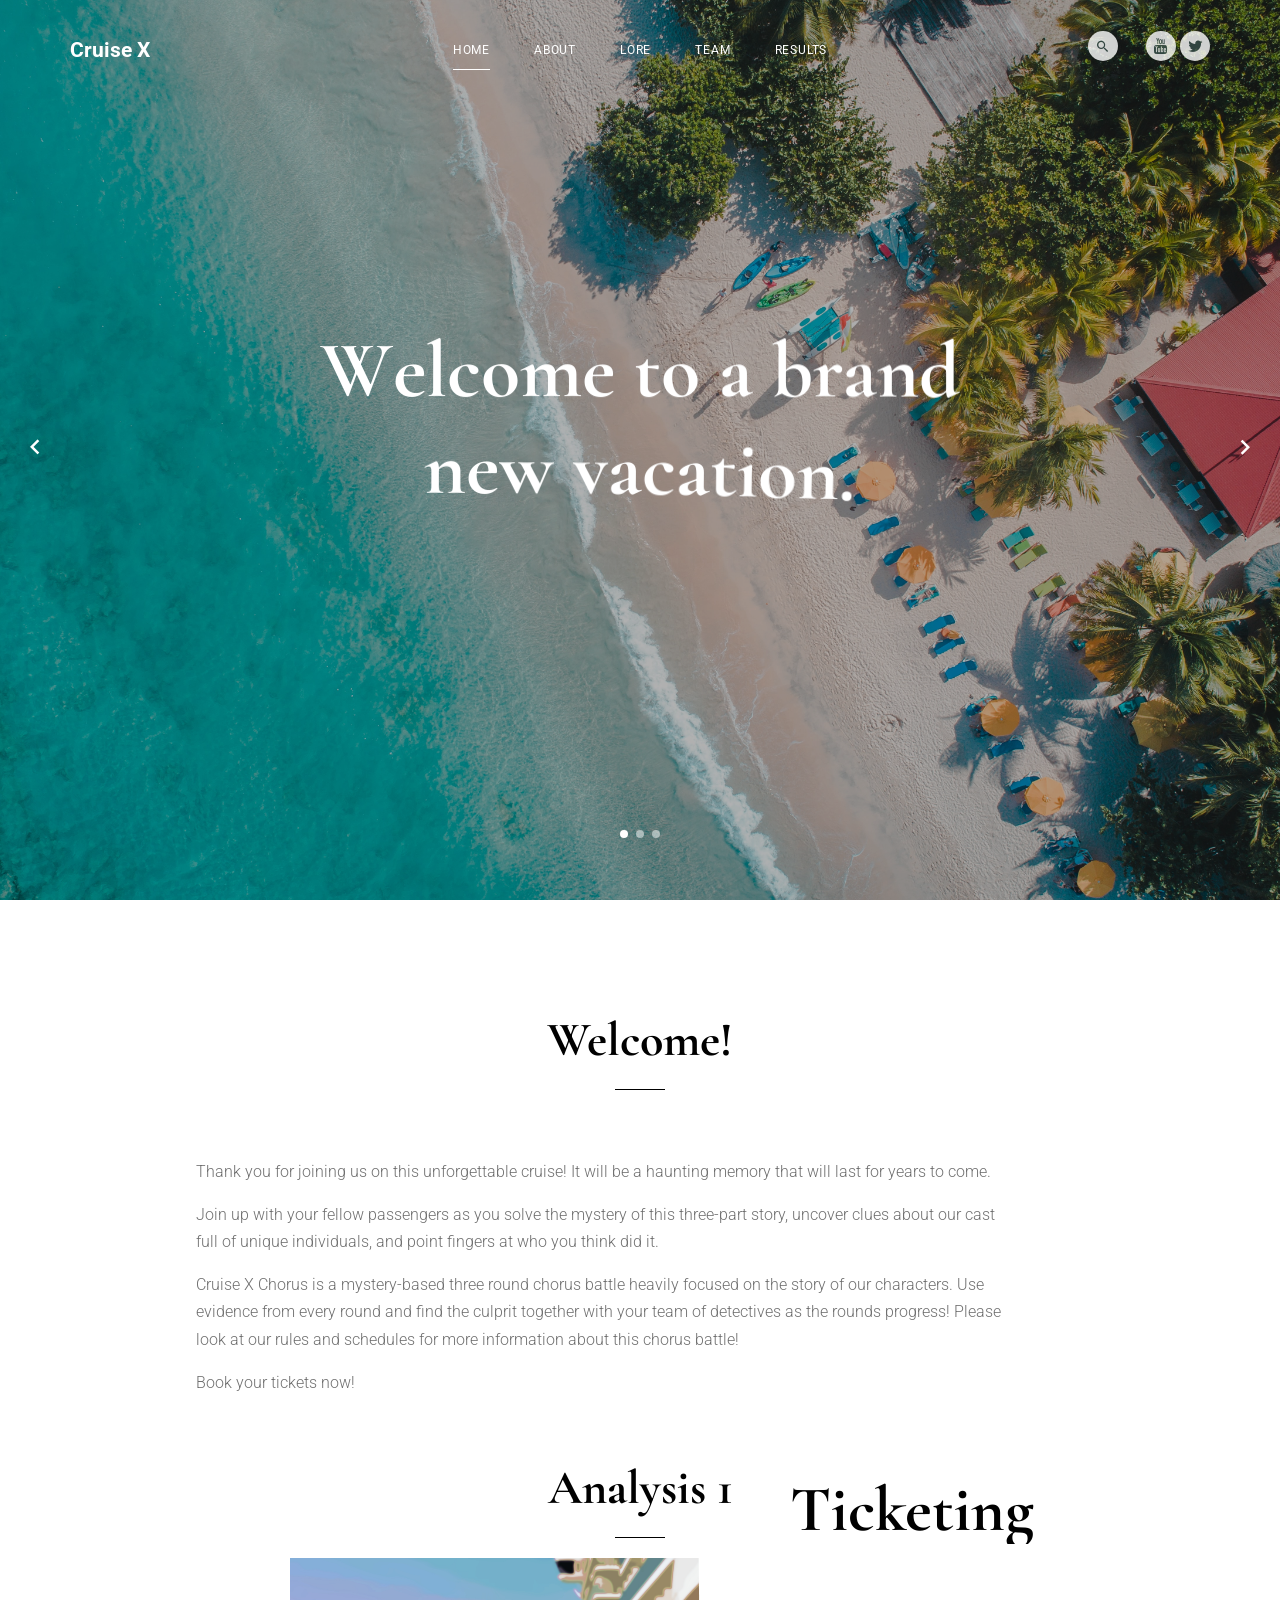
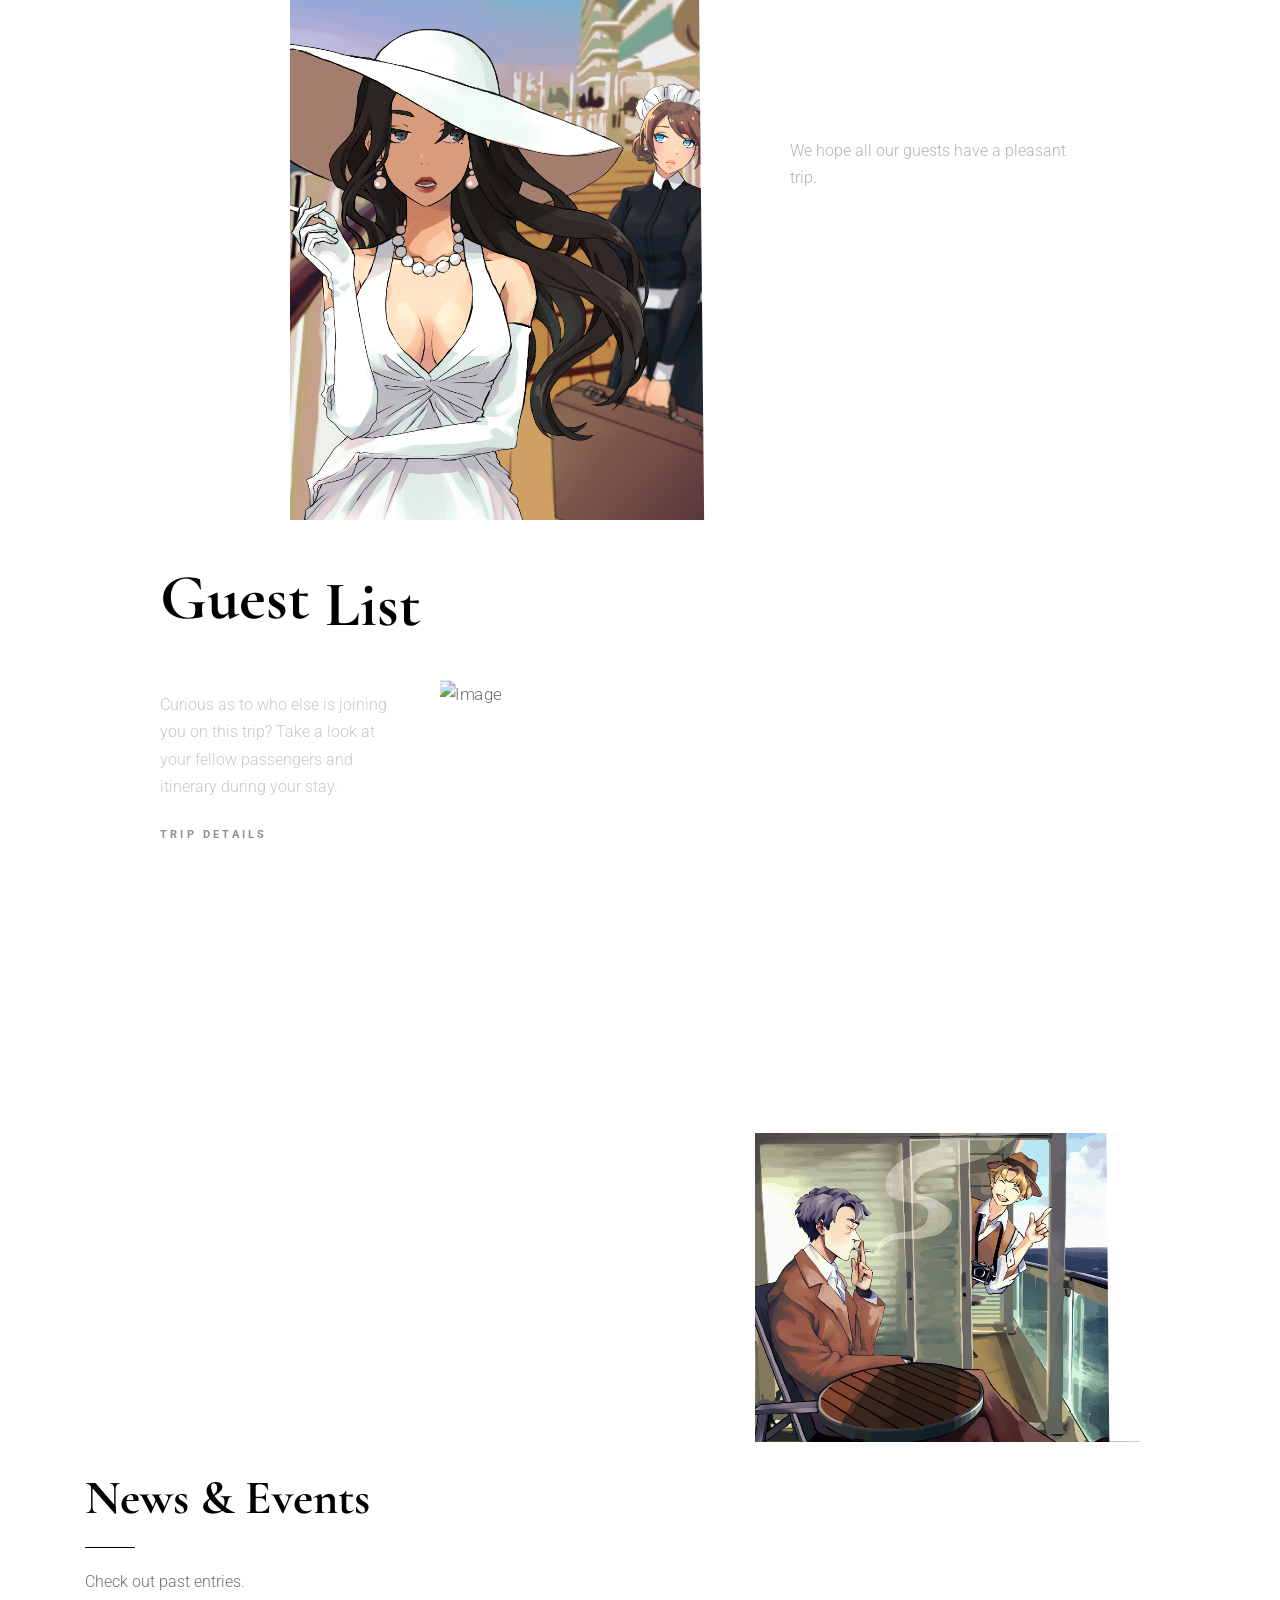
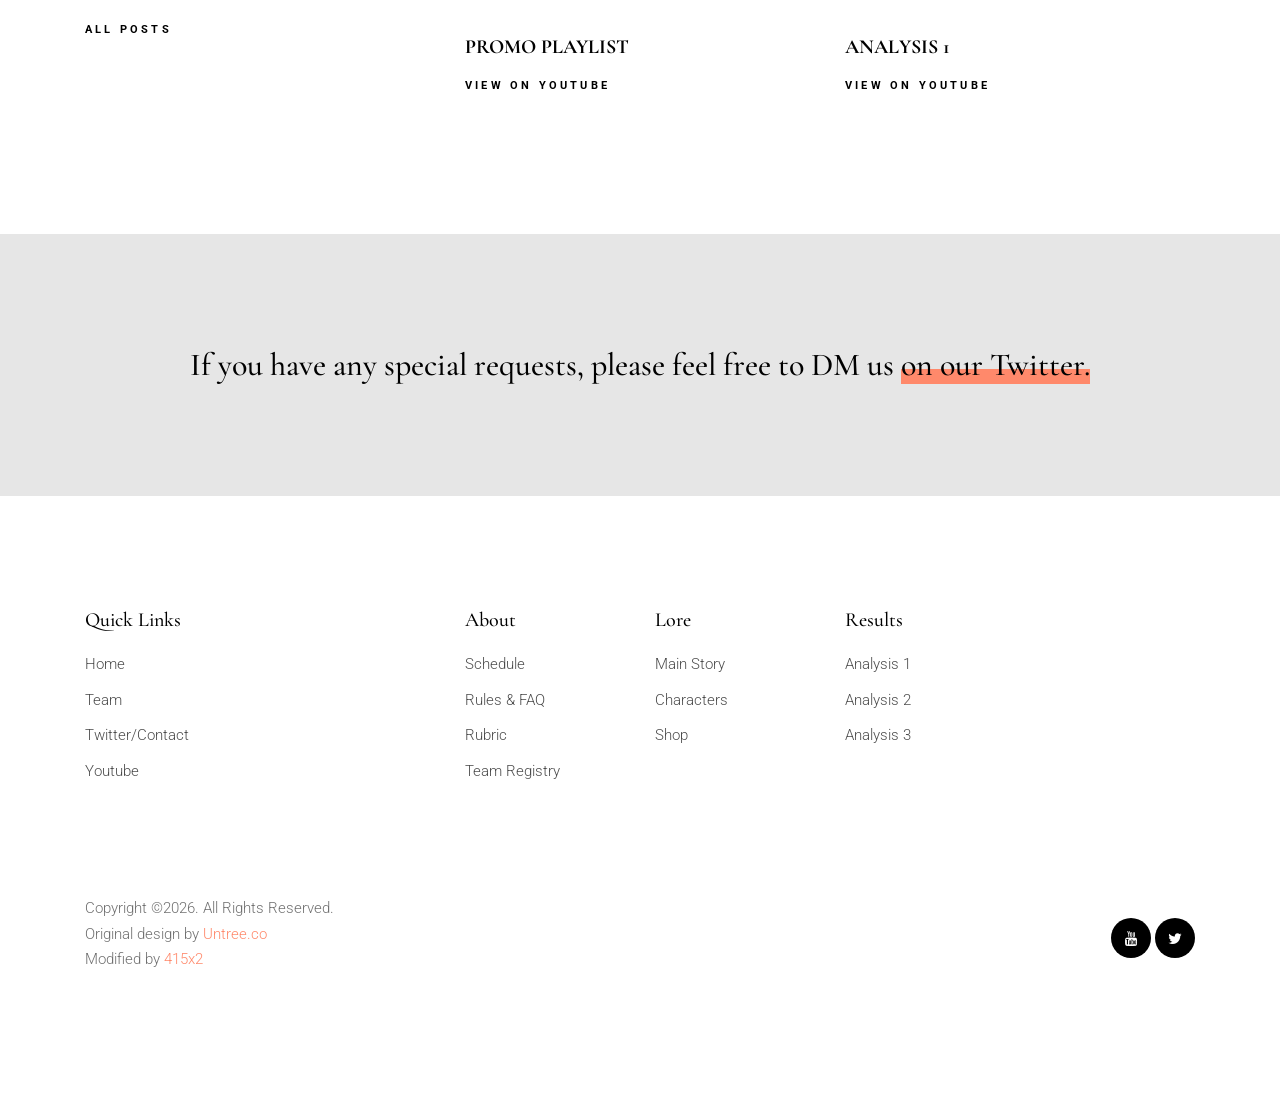
==== index.html @ 2286ac43 "theme + countdown" ====
<!-- /*
* Template Name: LuxuryHotel
* Template Author: Untree.co
* Tempalte URI: https://untree.co/
* License: https://creativecommons.org/licenses/by/3.0/
*/ -->
<!doctype html>
<html lang="en">

<head>
  <meta charset="utf-8">
  <meta name="viewport" content="width=device-width, initial-scale=1, shrink-to-fit=no">
  <meta name="author" content="Untree.co">
  <link rel="shortcut icon" href="favicon.png">

  <meta name="description" content="" />
  <meta name="keywords" content="" />

    <link href="https://fonts.googleapis.com/css?family=Cormorant+Garamond:400,500i,700|Roboto:300,400,500,700&display=swap" rel="stylesheet">

    <link rel="stylesheet" href="css/vendor/icomoon/style.css">
    <link rel="stylesheet" href="css/vendor/owl.carousel.min.css">
    <link rel="stylesheet" href="css/vendor/aos.css">
    <link rel="stylesheet" href="css/vendor/animate.min.css">
    <link rel="stylesheet" href="css/vendor/bootstrap.css">

    <!-- Theme Style -->
    <link rel="stylesheet" href="css/style.css">

    <title>Cruise X Chorus Battle</title>
  </head>
  <body>

    <div id="untree_co--overlayer"></div>
    <div class="loader">
      <div class="spinner-border text-primary" role="status">
        <span class="sr-only">Loading...</span>
      </div>
    </div>

    <nav class="untree_co--site-mobile-menu">
      <div class="close-wrap d-flex">
        <a href="#" class="d-flex ml-auto js-menu-toggle">
          <span class="close-label">Close</span>
          <div class="close-times">
            <span class="bar1"></span>
            <span class="bar2"></span>
          </div>
        </a>
      </div>
      <div class="site-mobile-inner"></div>
    </nav>


    <div class="untree_co--site-wrap">

      <nav class="untree_co--site-nav js-sticky-nav">
        <div class="container d-flex align-items-center">
          <div class="logo-wrap">
            <a href="index" class="untree_co--site-logo">Cruise X</a>
          </div>
          <div class="site-nav-ul-wrap text-center d-none d-lg-block">
            <ul class="site-nav-ul js-clone-nav">
              <li class="active"><a href="index">Home</a></li>
              <li class="has-children">
                <a href="#">About</a>
                <ul class="dropdown">
                  <li>
                    <a href="schedule">Schedule</a>
                  </li>
                  <li>
                    <a href="rules">Rules & FAQ</a>
                  </li>
                  <li>
                    <a href="rubrics">Rubrics</a>
                  </li>
                  <li>
                    <a href="registry">Team Registry</a>
                  </li>
                </ul>
              </li>
              <li class="has-children">
                <a href="#">Lore</a>
                <ul class="dropdown">
                  <li>
                    <a href="story">Main Story</a>
                  </li>
                  <li>
                    <a href="character">Characters</a>
                  </li>
                  <li>
                    <a href="shop">Shop</a>
                  </li>
                </ul>
              </li>
              <li><a href="team">Team</a></li>
              <li class="has-children">
                <a href="#">Results</a>
                <ul class="dropdown">
                  <li>
                    <a href="a1">Analysis 1</a>
                  </li>
                  <li>
                    <a href="a2">Analysis 2</a>
                  </li>
                  <li>
                    <a href="a3">Analysis 3</a>
                  </li>
                </ul>
              </li>
          </div>
          <div class="icons-wrap text-md-right">

            <ul class="icons-top d-none d-lg-block">
              <li class="mr-4">
                <a href="#" class="js-search-toggle"><span class="icon-search2"></span></a>
              </li>
              <li>
                <a href="https://youtube.com/channel/UCR2DQlEE3bKNYK-qkt7y-Wg"><span class="icon-youtube"></span></a>
              </li>
              <li>
                <a href="https://twitter.com/cx_chorusbattle"><span class="icon-twitter"></span></a>
              </li>
            </ul>

            <!-- Mobile Toggle -->
            <a href="#" class="d-block d-lg-none burger js-menu-toggle" data-toggle="collapse" data-target="#main-navbar">
              <span></span>
            </a>
          </div>
        </div>
      </nav>

      <div class="untree_co--site-main">
        

        <div class="owl-carousel owl-hero">

          <div class="untree_co--site-hero overlay" style="background-image: url('images/head1.jpg')">
            <div class="container">
              <div class="row align-items-center justify-content-center">
                <div class="col-md-8">
                  <div class="site-hero-contents text-center" data-aos="fade-up">
                    <h1 class="hero-heading">Welcome to a brand new vacation.</h1>
                    <div class="sub-text">
                      <p>A life changing experience you won’t want to miss. Be sure to register soon!</p>
                    </div>
                  </div>
                </div>
              </div>
            </div>
          </div>

          <div class="untree_co--site-hero overlay"  style="background-image: url('images/head2.jpg')">
            <div class="container">
              <div class="row align-items-center justify-content-center">
                <div class="col-md-7">
                  <div class="site-hero-contents text-center" data-aos="fade-up">
                    <h1 class="hero-heading">Enjoy Your Stay</h1>
                  </div>
                </div>
              </div>
            </div>
          </div>

          <div class="untree_co--site-hero overlay" style="background-image: url('images/head3.jpg')">
            <div class="container">
              <div class="row align-items-center justify-content-center">
                <div class="col-md-10">
                  <div class="site-hero-contents text-center" data-aos="fade-up">
                    <h1 class="hero-heading">On a Cruise You'll Never Forget</h1>
                  </div>
                </div>
              </div>
            </div>
          </div>

        </div>
        
        <div class="untree_co--site-section float-left pb-0 featured-rooms">
          

          <div class="container pt-0 pb-5">
            
            <div class="row justify-content-center text-center pt-0 pb-5">  
              <div class="col-lg-6 section-heading" data-aos="fade-up">
                <h3 class="text-center">Welcome!</h3>
              </div>
            </div>
           
            <div class="row no-gutters">
              <div class="col-md-10" style="padding-left:10%;">
                <div class="row">
                  <div class="col-md-12">
                    
                    
                    <div class="row ">
                      <div class="col-md-12" data-aos="fade-up">
                        <p>Thank you for joining us on this unforgettable cruise! It will be a haunting memory that will last for years to come.</p> 
                        <p>Join up with your fellow passengers as you solve the mystery of this three-part story, uncover clues about our cast full of unique individuals, and point fingers at who you think did it. </p> 
                        <p>Cruise X Chorus is a mystery-based three round chorus battle heavily focused on the story of our characters. Use evidence from every round and find the culprit together with your team of detectives as the rounds progress! Please look at our rules and schedules for more information about this chorus battle!
                        </p> 
                        <p>Book your tickets now! </p>
                      </div>
                    </div>

                    


                  </div>
                  </div>
                </div>
              </div>
            </div>


            <div class="row justify-content-center text-center">  
              <div class="col-lg-6 section-heading" data-aos="fade-up">
                <h3 class="text-center">Analysis 1</h3>
              </div>
            </div>
          </div>

          <div class="container-fluid pt-5">
            <div class="suite-wrap overlap-image-1">

              <div class="suite">
                <div class="image-stack">
                  
                  <div class="image-stack-item image-stack-item-bottom">
                    <div class="overlay"></div>
                    <img src="images/delilah_scarlett.jpg" alt="Image" class="img-fluid pic2">
                  </div>
                </div>
              </div> <!-- .suite -->

              <div class="suite-contents" data-jarallax-element="50">
                <h2 class="suite-title">Ticketing</h2>
                <div class="suite-excerpt">
                  <!-- COUNTDOWN -->
                  
                  <iframe src="https://free.timeanddate.com/countdown/i8dvfjuf/n137/cf100/cm0/cu4/ct0/cs0/ca0/co1/cr0/ss0/cacf28482/cpcf28482/pct/tcfff/fs100/szw320/szh135/tatRound%202%20Ends/tacf28482/tptRound%202%20Ended/tpcf28482/iso2022-08-14T00:00:00" allowtransparency="true" frameborder="0" width="320" height="135"></iframe>
                  <p>We hope all our guests have a pleasant trip.</p>
                  
                
                  <!--INSERT GOOGLE FORM LINK HERE-->
                    <!--
                  <p><a href="https://docs.google.com/forms/d/e/1FAIpQLSdJTh4p-fL8YrWbRMGlF8IzORPE-2Kz9jWGSppcFhStdPjUBQ/viewform" class="readmore">Round 1 Submission</a><br>
                  -->
                  </div>
              </div>
            </div>

            <div class="suite-wrap overlap-image-2">

              <div class="suite">
                <div class="image-stack">
                  <div class="image-stack-item image-stack-item-top">
                    <div class="overlay"></div>
                    <img src="images/leigh_tomas.jpg" alt="Image" class="img-fluid pic1">
                  </div>
                  <div class="image-stack-item image-stack-item-bottom" data-jarallax-element="-50">
                    <div class="overlay"></div>
                    <img src="images/frederick_alistair.jpg" alt="Image" class="img-fluid pic2">
                  </div>
                </div>
              </div>

              <div class="suite-contents" data-jarallax-element="50">
                <h2 class="suite-title">Guest List</h2>
                <div class="suite-excerpt pr-5">
                  <p>Curious as to who else is joining you on this trip? Take a look at your fellow passengers and itinerary during your stay.</p>
                  <p><a href="/registry" class="readmore">Trip Details</a></p>
                </div>
              </div>

            </div>

          </div>
        </div>


        

        
        
     
  <div class="untree_co--site-section">
          <div class="container">
            <div class="row">
              <div class="col-md-4 section-heading" data-aos="fade-up">
                <h3 class="text-left">News &amp; Events</h3>
                <div class="w-75">
                  <p>Check out past entries.</p>
                  </div>
                <p><a href="#" class="readmore">All Posts</a></p>
              </div>
              <div class="col-md-4">
                <div class="post-entry" data-aos="fade-up" data-aos-delay="100">
                  <iframe width="280" height="157" src="https://www.youtube.com/embed/videoseries?list=PLbEowLbeDGX-Tcmt1uYrMBnlmK9ELz9gb" title="YouTube video player" frameborder="0" allow="accelerometer; autoplay; clipboard-write; encrypted-media; gyroscope; picture-in-picture" allowfullscreen></iframe>                  
                  <div class="post-entry-contents">
                    <h3>PROMO PLAYLIST</h3>
                    <p><a href="https://youtube.com/playlist?list=PLbEowLbeDGX-Tcmt1uYrMBnlmK9ELz9gb" class="readmore">View on Youtube</a></p>
                  </div>
                </div>
              </div>

              <div class="col-md-4">
                <div class="post-entry" data-aos="fade-up" data-aos-delay="200">
                  <iframe width="280" height="157" src="https://www.youtube.com/embed/videoseries?list=PLbEowLbeDGX-5pSBDxhS9PNesJ-qjZQ-Y" title="YouTube video player" frameborder="0" allow="accelerometer; autoplay; clipboard-write; encrypted-media; gyroscope; picture-in-picture" allowfullscreen></iframe>
                  <div class="post-entry-contents">
                    <h3>ANALYSIS 1</h3>
                    <p><a href="https://youtube.com/playlist?list=PLbEowLbeDGX-5pSBDxhS9PNesJ-qjZQ-Y" class="readmore">View on Youtube</a></p>
                  </div>
                </div>
              </div>
            </div>
          </div>
        </div>


    
        <div class="untree_co--site-section py-5 bg-body-darker cta">
          <div class="container">
            <div class="row">
              <div class="col-12 text-center">
                <h3 class="m-0 p-0">If you have any special requests, please feel free to DM us <a href="https://twitter.com/cx_chorusbattle"> on our Twitter.</a></h3>
              </div>
            </div>
          </div>
        </div>


      </div>

      <!-- FOOTER -->

      <footer class="untree_co--site-footer">

        <div class="container">
          <div class="row">
            <div class="col-md-4 ml-auto">
              <h3>Quick Links</h3>
              <ul class="list-unstyled">
                <li><a href="#">Home</a></li>
                <li><a href="team">Team</a></li>
                <li><a href="https://twitter.com/CX_ChorusBattle">Twitter/Contact</a></li>
                <li><a href="https://youtube.com/channel/UCR2DQlEE3bKNYK-qkt7y-Wg">Youtube</a></li>
              </ul>
            </div>
            <div class="col-md-8 ml-auto">
              <div class="row">
                <div class="col-md-3">
                  <h3>About</h3>
                  <ul class="list-unstyled">
                    <li><a href="schedule">Schedule</a></li>
                    <li><a href="rules">Rules & FAQ</a></li>
                    <li><a href="rubrics">Rubric</a></li>
                    <li><a href="registry">Team Registry</a></li>
                  </ul>
                </div>
                <div class="col-md-3">
                  <h3>Lore</h3>
                  <ul class="list-unstyled">
                    <li><a href="story">Main Story</a></li>
                    <li><a href="character">Characters</a></li>
                    <li><a href="shop">Shop</a></li>
                  </ul>
                </div>
                <div class="col-md-3">
                  <h3>Results</h3>
                  <ul class="list-unstyled">
                    <li><a href="a1">Analysis 1</a></li>
                    <li><a href="a2">Analysis 2</a></li>
                    <li><a href="a3">Analysis 3</a></li>
                  </ul>
                </div>
                
              </div>
            </div>
            
          </div>
          <div class="row mt-5 pt-5 align-items-center">
            <div class="col-md-6 text-md-left">
              <!-- Link back to Untree.co can't be removed. Template is licensed under CC BY 3.0. If you purchased a license you can remove this. -->
              <p>
                Copyright &copy;<script>document.write(new Date().getFullYear());</script>. All Rights Reserved. <br>
                Original design by <a href="https://untree.co/" target="_blank" class="text-primary">Untree.co</a><br>
                Modified by <a href="https://twitter.com/415x2" target="_blank" class="text-primary">415x2</a>
              </p>
            <!-- Link back to Untree.co can't be removed. Template is licensed under CC BY 3.0. If you purchased a license you can remove this. -->
            </div>
            <div class="col-md-6 text-md-right">
              <ul class="icons-top icons-dark">
              <li>
                <a href="https://youtube.com/channel/UCR2DQlEE3bKNYK-qkt7y-Wg"><span class="icon-youtube"></span></a>
              </li>
              <li>
                <a href="https://twitter.com/cx_chorusbattle"><span class="icon-twitter"></span></a>
              </li>
            </ul>

            </div>
          </div>
        </div>
        
      </footer>
    </div>

    <!-- Search -->
    <div class="search-wrap">
      <a href="#" class="close-search js-search-toggle">
        <span>Close</span>
      </a>
      <div class="container">
        <div class="row justify-content-center align-items-center text-center">
          <div class="col-md-12">
            <form action="#">
              <input type="search" name="s" id="s" placeholder="Type a keyword and hit enter..."  autocomplete="false">
            </form>    
          </div>
        </div>
      </div>
    </div>

    <script src="js/vendor/jquery-3.3.1.min.js"></script>
    <script src="js/vendor/popper.min.js"></script>
    <script src="js/vendor/bootstrap.min.js"></script>

    <script src="js/vendor/owl.carousel.min.js"></script>
    
    <script src="js/vendor/jarallax.min.js"></script>
    <script src="js/vendor/jarallax-element.min.js"></script>
    <script sr c="js/vendor/ofi.min.js"></script>

    <script src="js/vendor/aos.js"></script>

    <script src="js/vendor/jquery.lettering.js"></script>
    <script src="js/vendor/jquery.sticky.js"></script>

    <script src="js/vendor/TweenMax.min.js"></script>
    <script src="js/vendor/ScrollMagic.min.js"></script>
    <script src="js/vendor/scrollmagic.animation.gsap.min.js"></script>
    <script src="js/vendor/debug.addIndicators.min.js"></script>


    <script src="js/main.js"></script>
  </body>
</html>
---- css/vendor/icomoon/style.css ----
@font-face {
  font-family: 'icomoon';
  src:  url('fonts/icomoon.eot?10si43');
  src:  url('fonts/icomoon.eot?10si43#iefix') format('embedded-opentype'),
    url('fonts/icomoon.ttf?10si43') format('truetype'),
    url('fonts/icomoon.woff?10si43') format('woff'),
    url('fonts/icomoon.svg?10si43#icomoon') format('svg');
  font-weight: normal;
  font-style: normal;
}

[class^="icon-"], [class*=" icon-"] {
  /* use !important to prevent issues with browser extensions that change fonts */
  font-family: 'icomoon' !important;
  speak: none;
  font-style: normal;
  font-weight: normal;
  font-variant: normal;
  text-transform: none;
  line-height: 1;

  /* Better Font Rendering =========== */
  -webkit-font-smoothing: antialiased;
  -moz-osx-font-smoothing: grayscale;
}

.icon-asterisk:before {
  content: "\f069";
}
.icon-plus:before {
  content: "\f067";
}
.icon-question:before {
  content: "\f128";
}
.icon-minus:before {
  content: "\f068";
}
.icon-glass:before {
  content: "\f000";
}
.icon-music:before {
  content: "\f001";
}
.icon-search:before {
  content: "\f002";
}
.icon-envelope-o:before {
  content: "\f003";
}
.icon-heart:before {
  content: "\f004";
}
.icon-star:before {
  content: "\f005";
}
.icon-star-o:before {
  content: "\f006";
}
.icon-user:before {
  content: "\f007";
}
.icon-film:before {
  content: "\f008";
}
.icon-th-large:before {
  content: "\f009";
}
.icon-th:before {
  content: "\f00a";
}
.icon-th-list:before {
  content: "\f00b";
}
.icon-check:before {
  content: "\f00c";
}
.icon-close:before {
  content: "\f00d";
}
.icon-remove:before {
  content: "\f00d";
}
.icon-times:before {
  content: "\f00d";
}
.icon-search-plus:before {
  content: "\f00e";
}
.icon-search-minus:before {
  content: "\f010";
}
.icon-power-off:before {
  content: "\f011";
}
.icon-signal:before {
  content: "\f012";
}
.icon-cog:before {
  content: "\f013";
}
.icon-gear:before {
  content: "\f013";
}
.icon-trash-o:before {
  content: "\f014";
}
.icon-home:before {
  content: "\f015";
}
.icon-file-o:before {
  content: "\f016";
}
.icon-clock-o:before {
  content: "\f017";
}
.icon-road:before {
  content: "\f018";
}
.icon-download:before {
  content: "\f019";
}
.icon-arrow-circle-o-down:before {
  content: "\f01a";
}
.icon-arrow-circle-o-up:before {
  content: "\f01b";
}
.icon-inbox:before {
  content: "\f01c";
}
.icon-play-circle-o:before {
  content: "\f01d";
}
.icon-repeat:before {
  content: "\f01e";
}
.icon-rotate-right:before {
  content: "\f01e";
}
.icon-refresh:before {
  content: "\f021";
}
.icon-list-alt:before {
  content: "\f022";
}
.icon-lock:before {
  content: "\f023";
}
.icon-flag:before {
  content: "\f024";
}
.icon-headphones:before {
  content: "\f025";
}
.icon-volume-off:before {
  content: "\f026";
}
.icon-volume-down:before {
  content: "\f027";
}
.icon-volume-up:before {
  content: "\f028";
}
.icon-qrcode:before {
  content: "\f029";
}
.icon-barcode:before {
  content: "\f02a";
}
.icon-tag:before {
  content: "\f02b";
}
.icon-tags:before {
  content: "\f02c";
}
.icon-book:before {
  content: "\f02d";
}
.icon-bookmark:before {
  content: "\f02e";
}
.icon-print:before {
  content: "\f02f";
}
.icon-camera:before {
  content: "\f030";
}
.icon-font:before {
  content: "\f031";
}
.icon-bold:before {
  content: "\f032";
}
.icon-italic:before {
  content: "\f033";
}
.icon-text-height:before {
  content: "\f034";
}
.icon-text-width:before {
  content: "\f035";
}
.icon-align-left:before {
  content: "\f036";
}
.icon-align-center:before {
  content: "\f037";
}
.icon-align-right:before {
  content: "\f038";
}
.icon-align-justify:before {
  content: "\f039";
}
.icon-list:before {
  content: "\f03a";
}
.icon-dedent:before {
  content: "\f03b";
}
.icon-outdent:before {
  content: "\f03b";
}
.icon-indent:before {
  content: "\f03c";
}
.icon-video-camera:before {
  content: "\f03d";
}
.icon-image:before {
  content: "\f03e";
}
.icon-photo:before {
  content: "\f03e";
}
.icon-picture-o:before {
  content: "\f03e";
}
.icon-pencil:before {
  content: "\f040";
}
.icon-map-marker:before {
  content: "\f041";
}
.icon-adjust:before {
  content: "\f042";
}
.icon-tint:before {
  content: "\f043";
}
.icon-edit:before {
  content: "\f044";
}
.icon-pencil-square-o:before {
  content: "\f044";
}
.icon-share-square-o:before {
  content: "\f045";
}
.icon-check-square-o:before {
  content: "\f046";
}
.icon-arrows:before {
  content: "\f047";
}
.icon-step-backward:before {
  content: "\f048";
}
.icon-fast-backward:before {
  content: "\f049";
}
.icon-backward:before {
  content: "\f04a";
}
.icon-play:before {
  content: "\f04b";
}
.icon-pause:before {
  content: "\f04c";
}
.icon-stop:before {
  content: "\f04d";
}
.icon-forward:before {
  content: "\f04e";
}
.icon-fast-forward:before {
  content: "\f050";
}
.icon-step-forward:before {
  content: "\f051";
}
.icon-eject:before {
  content: "\f052";
}
.icon-chevron-left:before {
  content: "\f053";
}
.icon-chevron-right:before {
  content: "\f054";
}
.icon-plus-circle:before {
  content: "\f055";
}
.icon-minus-circle:before {
  content: "\f056";
}
.icon-times-circle:before {
  content: "\f057";
}
.icon-check-circle:before {
  content: "\f058";
}
.icon-question-circle:before {
  content: "\f059";
}
.icon-info-circle:before {
  content: "\f05a";
}
.icon-crosshairs:before {
  content: "\f05b";
}
.icon-times-circle-o:before {
  content: "\f05c";
}
.icon-check-circle-o:before {
  content: "\f05d";
}
.icon-ban:before {
  content: "\f05e";
}
.icon-arrow-left:before {
  content: "\f060";
}
.icon-arrow-right:before {
  content: "\f061";
}
.icon-arrow-up:before {
  content: "\f062";
}
.icon-arrow-down:before {
  content: "\f063";
}
.icon-mail-forward:before {
  content: "\f064";
}
.icon-share:before {
  content: "\f064";
}
.icon-expand:before {
  content: "\f065";
}
.icon-compress:before {
  content: "\f066";
}
.icon-exclamation-circle:before {
  content: "\f06a";
}
.icon-gift:before {
  content: "\f06b";
}
.icon-leaf:before {
  content: "\f06c";
}
.icon-fire:before {
  content: "\f06d";
}
.icon-eye:before {
  content: "\f06e";
}
.icon-eye-slash:before {
  content: "\f070";
}
.icon-exclamation-triangle:before {
  content: "\f071";
}
.icon-warning:before {
  content: "\f071";
}
.icon-plane:before {
  content: "\f072";
}
.icon-calendar:before {
  content: "\f073";
}
.icon-random:before {
  content: "\f074";
}
.icon-comment:before {
  content: "\f075";
}
.icon-magnet:before {
  content: "\f076";
}
.icon-chevron-up:before {
  content: "\f077";
}
.icon-chevron-down:before {
  content: "\f078";
}
.icon-retweet:before {
  content: "\f079";
}
.icon-shopping-cart:before {
  content: "\f07a";
}
.icon-folder:before {
  content: "\f07b";
}
.icon-folder-open:before {
  content: "\f07c";
}
.icon-arrows-v:before {
  content: "\f07d";
}
.icon-arrows-h:before {
  content: "\f07e";
}
.icon-bar-chart:before {
  content: "\f080";
}
.icon-bar-chart-o:before {
  content: "\f080";
}
.icon-twitter-square:before {
  content: "\f081";
}
.icon-facebook-square:before {
  content: "\f082";
}
.icon-camera-retro:before {
  content: "\f083";
}
.icon-key:before {
  content: "\f084";
}
.icon-cogs:before {
  content: "\f085";
}
.icon-gears:before {
  content: "\f085";
}
.icon-comments:before {
  content: "\f086";
}
.icon-thumbs-o-up:before {
  content: "\f087";
}
.icon-thumbs-o-down:before {
  content: "\f088";
}
.icon-star-half:before {
  content: "\f089";
}
.icon-heart-o:before {
  content: "\f08a";
}
.icon-sign-out:before {
  content: "\f08b";
}
.icon-linkedin-square:before {
  content: "\f08c";
}
.icon-thumb-tack:before {
  content: "\f08d";
}
.icon-external-link:before {
  content: "\f08e";
}
.icon-sign-in:before {
  content: "\f090";
}
.icon-trophy:before {
  content: "\f091";
}
.icon-github-square:before {
  content: "\f092";
}
.icon-upload:before {
  content: "\f093";
}
.icon-lemon-o:before {
  content: "\f094";
}
.icon-phone:before {
  content: "\f095";
}
.icon-square-o:before {
  content: "\f096";
}
.icon-bookmark-o:before {
  content: "\f097";
}
.icon-phone-square:before {
  content: "\f098";
}
.icon-twitter:before {
  content: "\f099";
}
.icon-facebook:before {
  content: "\f09a";
}
.icon-facebook-f:before {
  content: "\f09a";
}
.icon-github:before {
  content: "\f09b";
}
.icon-unlock:before {
  content: "\f09c";
}
.icon-credit-card:before {
  content: "\f09d";
}
.icon-feed:before {
  content: "\f09e";
}
.icon-rss:before {
  content: "\f09e";
}
.icon-hdd-o:before {
  content: "\f0a0";
}
.icon-bullhorn:before {
  content: "\f0a1";
}
.icon-bell-o:before {
  content: "\f0a2";
}
.icon-certificate:before {
  content: "\f0a3";
}
.icon-hand-o-right:before {
  content: "\f0a4";
}
.icon-hand-o-left:before {
  content: "\f0a5";
}
.icon-hand-o-up:before {
  content: "\f0a6";
}
.icon-hand-o-down:before {
  content: "\f0a7";
}
.icon-arrow-circle-left:before {
  content: "\f0a8";
}
.icon-arrow-circle-right:before {
  content: "\f0a9";
}
.icon-arrow-circle-up:before {
  content: "\f0aa";
}
.icon-arrow-circle-down:before {
  content: "\f0ab";
}
.icon-globe:before {
  content: "\f0ac";
}
.icon-wrench:before {
  content: "\f0ad";
}
.icon-tasks:before {
  content: "\f0ae";
}
.icon-filter:before {
  content: "\f0b0";
}
.icon-briefcase:before {
  content: "\f0b1";
}
.icon-arrows-alt:before {
  content: "\f0b2";
}
.icon-group:before {
  content: "\f0c0";
}
.icon-users:before {
  content: "\f0c0";
}
.icon-chain:before {
  content: "\f0c1";
}
.icon-link:before {
  content: "\f0c1";
}
.icon-cloud:before {
  content: "\f0c2";
}
.icon-flask:before {
  content: "\f0c3";
}
.icon-cut:before {
  content: "\f0c4";
}
.icon-scissors:before {
  content: "\f0c4";
}
.icon-copy:before {
  content: "\f0c5";
}
.icon-files-o:before {
  content: "\f0c5";
}
.icon-paperclip:before {
  content: "\f0c6";
}
.icon-floppy-o:before {
  content: "\f0c7";
}
.icon-save:before {
  content: "\f0c7";
}
.icon-square:before {
  content: "\f0c8";
}
.icon-bars:before {
  content: "\f0c9";
}
.icon-navicon:before {
  content: "\f0c9";
}
.icon-reorder:before {
  content: "\f0c9";
}
.icon-list-ul:before {
  content: "\f0ca";
}
.icon-list-ol:before {
  content: "\f0cb";
}
.icon-strikethrough:before {
  content: "\f0cc";
}
.icon-underline:before {
  content: "\f0cd";
}
.icon-table:before {
  content: "\f0ce";
}
.icon-magic:before {
  content: "\f0d0";
}
.icon-truck:before {
  content: "\f0d1";
}
.icon-pinterest:before {
  content: "\f0d2";
}
.icon-pinterest-square:before {
  content: "\f0d3";
}
.icon-google-plus-square:before {
  content: "\f0d4";
}
.icon-google-plus:before {
  content: "\f0d5";
}
.icon-money:before {
  content: "\f0d6";
}
.icon-caret-down:before {
  content: "\f0d7";
}
.icon-caret-up:before {
  content: "\f0d8";
}
.icon-caret-left:before {
  content: "\f0d9";
}
.icon-caret-right:before {
  content: "\f0da";
}
.icon-columns:before {
  content: "\f0db";
}
.icon-sort:before {
  content: "\f0dc";
}
.icon-unsorted:before {
  content: "\f0dc";
}
.icon-sort-desc:before {
  content: "\f0dd";
}
.icon-sort-down:before {
  content: "\f0dd";
}
.icon-sort-asc:before {
  content: "\f0de";
}
.icon-sort-up:before {
  content: "\f0de";
}
.icon-envelope:before {
  content: "\f0e0";
}
.icon-linkedin:before {
  content: "\f0e1";
}
.icon-rotate-left:before {
  content: "\f0e2";
}
.icon-undo:before {
  content: "\f0e2";
}
.icon-gavel:before {
  content: "\f0e3";
}
.icon-legal:before {
  content: "\f0e3";
}
.icon-dashboard:before {
  content: "\f0e4";
}
.icon-tachometer:before {
  content: "\f0e4";
}
.icon-comment-o:before {
  content: "\f0e5";
}
.icon-comments-o:before {
  content: "\f0e6";
}
.icon-bolt:before {
  content: "\f0e7";
}
.icon-flash:before {
  content: "\f0e7";
}
.icon-sitemap:before {
  content: "\f0e8";
}
.icon-umbrella:before {
  content: "\f0e9";
}
.icon-clipboard:before {
  content: "\f0ea";
}
.icon-paste:before {
  content: "\f0ea";
}
.icon-lightbulb-o:before {
  content: "\f0eb";
}
.icon-exchange:before {
  content: "\f0ec";
}
.icon-cloud-download:before {
  content: "\f0ed";
}
.icon-cloud-upload:before {
  content: "\f0ee";
}
.icon-user-md:before {
  content: "\f0f0";
}
.icon-stethoscope:before {
  content: "\f0f1";
}
.icon-suitcase:before {
  content: "\f0f2";
}
.icon-bell:before {
  content: "\f0f3";
}
.icon-coffee:before {
  content: "\f0f4";
}
.icon-cutlery:before {
  content: "\f0f5";
}
.icon-file-text-o:before {
  content: "\f0f6";
}
.icon-building-o:before {
  content: "\f0f7";
}
.icon-hospital-o:before {
  content: "\f0f8";
}
.icon-ambulance:before {
  content: "\f0f9";
}
.icon-medkit:before {
  content: "\f0fa";
}
.icon-fighter-jet:before {
  content: "\f0fb";
}
.icon-beer:before {
  content: "\f0fc";
}
.icon-h-square:before {
  content: "\f0fd";
}
.icon-plus-square:before {
  content: "\f0fe";
}
.icon-angle-double-left:before {
  content: "\f100";
}
.icon-angle-double-right:before {
  content: "\f101";
}
.icon-angle-double-up:before {
  content: "\f102";
}
.icon-angle-double-down:before {
  content: "\f103";
}
.icon-angle-left:before {
  content: "\f104";
}
.icon-angle-right:before {
  content: "\f105";
}
.icon-angle-up:before {
  content: "\f106";
}
.icon-angle-down:before {
  content: "\f107";
}
.icon-desktop:before {
  content: "\f108";
}
.icon-laptop:before {
  content: "\f109";
}
.icon-tablet:before {
  content: "\f10a";
}
.icon-mobile:before {
  content: "\f10b";
}
.icon-mobile-phone:before {
  content: "\f10b";
}
.icon-circle-o:before {
  content: "\f10c";
}
.icon-quote-left:before {
  content: "\f10d";
}
.icon-quote-right:before {
  content: "\f10e";
}
.icon-spinner:before {
  content: "\f110";
}
.icon-circle:before {
  content: "\f111";
}
.icon-mail-reply:before {
  content: "\f112";
}
.icon-reply:before {
  content: "\f112";
}
.icon-github-alt:before {
  content: "\f113";
}
.icon-folder-o:before {
  content: "\f114";
}
.icon-folder-open-o:before {
  content: "\f115";
}
.icon-smile-o:before {
  content: "\f118";
}
.icon-frown-o:before {
  content: "\f119";
}
.icon-meh-o:before {
  content: "\f11a";
}
.icon-gamepad:before {
  content: "\f11b";
}
.icon-keyboard-o:before {
  content: "\f11c";
}
.icon-flag-o:before {
  content: "\f11d";
}
.icon-flag-checkered:before {
  content: "\f11e";
}
.icon-terminal:before {
  content: "\f120";
}
.icon-code:before {
  content: "\f121";
}
.icon-mail-reply-all:before {
  content: "\f122";
}
.icon-reply-all:before {
  content: "\f122";
}
.icon-star-half-empty:before {
  content: "\f123";
}
.icon-star-half-full:before {
  content: "\f123";
}
.icon-star-half-o:before {
  content: "\f123";
}
.icon-location-arrow:before {
  content: "\f124";
}
.icon-crop:before {
  content: "\f125";
}
.icon-code-fork:before {
  content: "\f126";
}
.icon-chain-broken:before {
  content: "\f127";
}
.icon-unlink:before {
  content: "\f127";
}
.icon-info:before {
  content: "\f129";
}
.icon-exclamation:before {
  content: "\f12a";
}
.icon-superscript:before {
  content: "\f12b";
}
.icon-subscript:before {
  content: "\f12c";
}
.icon-eraser:before {
  content: "\f12d";
}
.icon-puzzle-piece:before {
  content: "\f12e";
}
.icon-microphone:before {
  content: "\f130";
}
.icon-microphone-slash:before {
  content: "\f131";
}
.icon-shield:before {
  content: "\f132";
}
.icon-calendar-o:before {
  content: "\f133";
}
.icon-fire-extinguisher:before {
  content: "\f134";
}
.icon-rocket:before {
  content: "\f135";
}
.icon-maxcdn:before {
  content: "\f136";
}
.icon-chevron-circle-left:before {
  content: "\f137";
}
.icon-chevron-circle-right:before {
  content: "\f138";
}
.icon-chevron-circle-up:before {
  content: "\f139";
}
.icon-chevron-circle-down:before {
  content: "\f13a";
}
.icon-html5:before {
  content: "\f13b";
}
.icon-css3:before {
  content: "\f13c";
}
.icon-anchor:before {
  content: "\f13d";
}
.icon-unlock-alt:before {
  content: "\f13e";
}
.icon-bullseye:before {
  content: "\f140";
}
.icon-ellipsis-h:before {
  content: "\f141";
}
.icon-ellipsis-v:before {
  content: "\f142";
}
.icon-rss-square:before {
  content: "\f143";
}
.icon-play-circle:before {
  content: "\f144";
}
.icon-ticket:before {
  content: "\f145";
}
.icon-minus-square:before {
  content: "\f146";
}
.icon-minus-square-o:before {
  content: "\f147";
}
.icon-level-up:before {
  content: "\f148";
}
.icon-level-down:before {
  content: "\f149";
}
.icon-check-square:before {
  content: "\f14a";
}
.icon-pencil-square:before {
  content: "\f14b";
}
.icon-external-link-square:before {
  content: "\f14c";
}
.icon-share-square:before {
  content: "\f14d";
}
.icon-compass:before {
  content: "\f14e";
}
.icon-caret-square-o-down:before {
  content: "\f150";
}
.icon-toggle-down:before {
  content: "\f150";
}
.icon-caret-square-o-up:before {
  content: "\f151";
}
.icon-toggle-up:before {
  content: "\f151";
}
.icon-caret-square-o-right:before {
  content: "\f152";
}
.icon-toggle-right:before {
  content: "\f152";
}
.icon-eur:before {
  content: "\f153";
}
.icon-euro:before {
  content: "\f153";
}
.icon-gbp:before {
  content: "\f154";
}
.icon-dollar:before {
  content: "\f155";
}
.icon-usd:before {
  content: "\f155";
}
.icon-inr:before {
  content: "\f156";
}
.icon-rupee:before {
  content: "\f156";
}
.icon-cny:before {
  content: "\f157";
}
.icon-jpy:before {
  content: "\f157";
}
.icon-rmb:before {
  content: "\f157";
}
.icon-yen:before {
  content: "\f157";
}
.icon-rouble:before {
  content: "\f158";
}
.icon-rub:before {
  content: "\f158";
}
.icon-ruble:before {
  content: "\f158";
}
.icon-krw:before {
  content: "\f159";
}
.icon-won:before {
  content: "\f159";
}
.icon-bitcoin:before {
  content: "\f15a";
}
.icon-btc:before {
  content: "\f15a";
}
.icon-file:before {
  content: "\f15b";
}
.icon-file-text:before {
  content: "\f15c";
}
.icon-sort-alpha-asc:before {
  content: "\f15d";
}
.icon-sort-alpha-desc:before {
  content: "\f15e";
}
.icon-sort-amount-asc:before {
  content: "\f160";
}
.icon-sort-amount-desc:before {
  content: "\f161";
}
.icon-sort-numeric-asc:before {
  content: "\f162";
}
.icon-sort-numeric-desc:before {
  content: "\f163";
}
.icon-thumbs-up:before {
  content: "\f164";
}
.icon-thumbs-down:before {
  content: "\f165";
}
.icon-youtube-square:before {
  content: "\f166";
}
.icon-youtube:before {
  content: "\f167";
}
.icon-xing:before {
  content: "\f168";
}
.icon-xing-square:before {
  content: "\f169";
}
.icon-youtube-play:before {
  content: "\f16a";
}
.icon-dropbox:before {
  content: "\f16b";
}
.icon-stack-overflow:before {
  content: "\f16c";
}
.icon-instagram:before {
  content: "\f16d";
}
.icon-flickr:before {
  content: "\f16e";
}
.icon-adn:before {
  content: "\f170";
}
.icon-bitbucket:before {
  content: "\f171";
}
.icon-bitbucket-square:before {
  content: "\f172";
}
.icon-tumblr:before {
  content: "\f173";
}
.icon-tumblr-square:before {
  content: "\f174";
}
.icon-long-arrow-down:before {
  content: "\f175";
}
.icon-long-arrow-up:before {
  content: "\f176";
}
.icon-long-arrow-left:before {
  content: "\f177";
}
.icon-long-arrow-right:before {
  content: "\f178";
}
.icon-apple:before {
  content: "\f179";
}
.icon-windows:before {
  content: "\f17a";
}
.icon-android:before {
  content: "\f17b";
}
.icon-linux:before {
  content: "\f17c";
}
.icon-dribbble:before {
  content: "\f17d";
}
.icon-skype:before {
  content: "\f17e";
}
.icon-foursquare:before {
  content: "\f180";
}
.icon-trello:before {
  content: "\f181";
}
.icon-female:before {
  content: "\f182";
}
.icon-male:before {
  content: "\f183";
}
.icon-gittip:before {
  content: "\f184";
}
.icon-gratipay:before {
  content: "\f184";
}
.icon-sun-o:before {
  content: "\f185";
}
.icon-moon-o:before {
  content: "\f186";
}
.icon-archive:before {
  content: "\f187";
}
.icon-bug:before {
  content: "\f188";
}
.icon-vk:before {
  content: "\f189";
}
.icon-weibo:before {
  content: "\f18a";
}
.icon-renren:before {
  content: "\f18b";
}
.icon-pagelines:before {
  content: "\f18c";
}
.icon-stack-exchange:before {
  content: "\f18d";
}
.icon-arrow-circle-o-right:before {
  content: "\f18e";
}
.icon-arrow-circle-o-left:before {
  content: "\f190";
}
.icon-caret-square-o-left:before {
  content: "\f191";
}
.icon-toggle-left:before {
  content: "\f191";
}
.icon-dot-circle-o:before {
  content: "\f192";
}
.icon-wheelchair:before {
  content: "\f193";
}
.icon-vimeo-square:before {
  content: "\f194";
}
.icon-try:before {
  content: "\f195";
}
.icon-turkish-lira:before {
  content: "\f195";
}
.icon-plus-square-o:before {
  content: "\f196";
}
.icon-space-shuttle:before {
  content: "\f197";
}
.icon-slack:before {
  content: "\f198";
}
.icon-envelope-square:before {
  content: "\f199";
}
.icon-wordpress:before {
  content: "\f19a";
}
.icon-openid:before {
  content: "\f19b";
}
.icon-bank:before {
  content: "\f19c";
}
.icon-institution:before {
  content: "\f19c";
}
.icon-university:before {
  content: "\f19c";
}
.icon-graduation-cap:before {
  content: "\f19d";
}
.icon-mortar-board:before {
  content: "\f19d";
}
.icon-yahoo:before {
  content: "\f19e";
}
.icon-google:before {
  content: "\f1a0";
}
.icon-reddit:before {
  content: "\f1a1";
}
.icon-reddit-square:before {
  content: "\f1a2";
}
.icon-stumbleupon-circle:before {
  content: "\f1a3";
}
.icon-stumbleupon:before {
  content: "\f1a4";
}
.icon-delicious:before {
  content: "\f1a5";
}
.icon-digg:before {
  content: "\f1a6";
}
.icon-pied-piper-pp:before {
  content: "\f1a7";
}
.icon-pied-piper-alt:before {
  content: "\f1a8";
}
.icon-drupal:before {
  content: "\f1a9";
}
.icon-joomla:before {
  content: "\f1aa";
}
.icon-language:before {
  content: "\f1ab";
}
.icon-fax:before {
  content: "\f1ac";
}
.icon-building:before {
  content: "\f1ad";
}
.icon-child:before {
  content: "\f1ae";
}
.icon-paw:before {
  content: "\f1b0";
}
.icon-spoon:before {
  content: "\f1b1";
}
.icon-cube:before {
  content: "\f1b2";
}
.icon-cubes:before {
  content: "\f1b3";
}
.icon-behance:before {
  content: "\f1b4";
}
.icon-behance-square:before {
  content: "\f1b5";
}
.icon-steam:before {
  content: "\f1b6";
}
.icon-steam-square:before {
  content: "\f1b7";
}
.icon-recycle:before {
  content: "\f1b8";
}
.icon-automobile:before {
  content: "\f1b9";
}
.icon-car:before {
  content: "\f1b9";
}
.icon-cab:before {
  content: "\f1ba";
}
.icon-taxi:before {
  content: "\f1ba";
}
.icon-tree:before {
  content: "\f1bb";
}
.icon-spotify:before {
  content: "\f1bc";
}
.icon-deviantart:before {
  content: "\f1bd";
}
.icon-soundcloud:before {
  content: "\f1be";
}
.icon-database:before {
  content: "\f1c0";
}
.icon-file-pdf-o:before {
  content: "\f1c1";
}
.icon-file-word-o:before {
  content: "\f1c2";
}
.icon-file-excel-o:before {
  content: "\f1c3";
}
.icon-file-powerpoint-o:before {
  content: "\f1c4";
}
.icon-file-image-o:before {
  content: "\f1c5";
}
.icon-file-photo-o:before {
  content: "\f1c5";
}
.icon-file-picture-o:before {
  content: "\f1c5";
}
.icon-file-archive-o:before {
  content: "\f1c6";
}
.icon-file-zip-o:before {
  content: "\f1c6";
}
.icon-file-audio-o:before {
  content: "\f1c7";
}
.icon-file-sound-o:before {
  content: "\f1c7";
}
.icon-file-movie-o:before {
  content: "\f1c8";
}
.icon-file-video-o:before {
  content: "\f1c8";
}
.icon-file-code-o:before {
  content: "\f1c9";
}
.icon-vine:before {
  content: "\f1ca";
}
.icon-codepen:before {
  content: "\f1cb";
}
.icon-jsfiddle:before {
  content: "\f1cc";
}
.icon-life-bouy:before {
  content: "\f1cd";
}
.icon-life-buoy:before {
  content: "\f1cd";
}
.icon-life-ring:before {
  content: "\f1cd";
}
.icon-life-saver:before {
  content: "\f1cd";
}
.icon-support:before {
  content: "\f1cd";
}
.icon-circle-o-notch:before {
  content: "\f1ce";
}
.icon-ra:before {
  content: "\f1d0";
}
.icon-rebel:before {
  content: "\f1d0";
}
.icon-resistance:before {
  content: "\f1d0";
}
.icon-empire:before {
  content: "\f1d1";
}
.icon-ge:before {
  content: "\f1d1";
}
.icon-git-square:before {
  content: "\f1d2";
}
.icon-git:before {
  content: "\f1d3";
}
.icon-hacker-news:before {
  content: "\f1d4";
}
.icon-y-combinator-square:before {
  content: "\f1d4";
}
.icon-yc-square:before {
  content: "\f1d4";
}
.icon-tencent-weibo:before {
  content: "\f1d5";
}
.icon-qq:before {
  content: "\f1d6";
}
.icon-wechat:before {
  content: "\f1d7";
}
.icon-weixin:before {
  content: "\f1d7";
}
.icon-paper-plane:before {
  content: "\f1d8";
}
.icon-send:before {
  content: "\f1d8";
}
.icon-paper-plane-o:before {
  content: "\f1d9";
}
.icon-send-o:before {
  content: "\f1d9";
}
.icon-history:before {
  content: "\f1da";
}
.icon-circle-thin:before {
  content: "\f1db";
}
.icon-header:before {
  content: "\f1dc";
}
.icon-paragraph:before {
  content: "\f1dd";
}
.icon-sliders:before {
  content: "\f1de";
}
.icon-share-alt:before {
  content: "\f1e0";
}
.icon-share-alt-square:before {
  content: "\f1e1";
}
.icon-bomb:before {
  content: "\f1e2";
}
.icon-futbol-o:before {
  content: "\f1e3";
}
.icon-soccer-ball-o:before {
  content: "\f1e3";
}
.icon-tty:before {
  content: "\f1e4";
}
.icon-binoculars:before {
  content: "\f1e5";
}
.icon-plug:before {
  content: "\f1e6";
}
.icon-slideshare:before {
  content: "\f1e7";
}
.icon-twitch:before {
  content: "\f1e8";
}
.icon-yelp:before {
  content: "\f1e9";
}
.icon-newspaper-o:before {
  content: "\f1ea";
}
.icon-wifi:before {
  content: "\f1eb";
}
.icon-calculator:before {
  content: "\f1ec";
}
.icon-paypal:before {
  content: "\f1ed";
}
.icon-google-wallet:before {
  content: "\f1ee";
}
.icon-cc-visa:before {
  content: "\f1f0";
}
.icon-cc-mastercard:before {
  content: "\f1f1";
}
.icon-cc-discover:before {
  content: "\f1f2";
}
.icon-cc-amex:before {
  content: "\f1f3";
}
.icon-cc-paypal:before {
  content: "\f1f4";
}
.icon-cc-stripe:before {
  content: "\f1f5";
}
.icon-bell-slash:before {
  content: "\f1f6";
}
.icon-bell-slash-o:before {
  content: "\f1f7";
}
.icon-trash:before {
  content: "\f1f8";
}
.icon-copyright:before {
  content: "\f1f9";
}
.icon-at:before {
  content: "\f1fa";
}
.icon-eyedropper:before {
  content: "\f1fb";
}
.icon-paint-brush:before {
  content: "\f1fc";
}
.icon-birthday-cake:before {
  content: "\f1fd";
}
.icon-area-chart:before {
  content: "\f1fe";
}
.icon-pie-chart:before {
  content: "\f200";
}
.icon-line-chart:before {
  content: "\f201";
}
.icon-lastfm:before {
  content: "\f202";
}
.icon-lastfm-square:before {
  content: "\f203";
}
.icon-toggle-off:before {
  content: "\f204";
}
.icon-toggle-on:before {
  content: "\f205";
}
.icon-bicycle:before {
  content: "\f206";
}
.icon-bus:before {
  content: "\f207";
}
.icon-ioxhost:before {
  content: "\f208";
}
.icon-angellist:before {
  content: "\f209";
}
.icon-cc:before {
  content: "\f20a";
}
.icon-ils:before {
  content: "\f20b";
}
.icon-shekel:before {
  content: "\f20b";
}
.icon-sheqel:before {
  content: "\f20b";
}
.icon-meanpath:before {
  content: "\f20c";
}
.icon-buysellads:before {
  content: "\f20d";
}
.icon-connectdevelop:before {
  content: "\f20e";
}
.icon-dashcube:before {
  content: "\f210";
}
.icon-forumbee:before {
  content: "\f211";
}
.icon-leanpub:before {
  content: "\f212";
}
.icon-sellsy:before {
  content: "\f213";
}
.icon-shirtsinbulk:before {
  content: "\f214";
}
.icon-simplybuilt:before {
  content: "\f215";
}
.icon-skyatlas:before {
  content: "\f216";
}
.icon-cart-plus:before {
  content: "\f217";
}
.icon-cart-arrow-down:before {
  content: "\f218";
}
.icon-diamond:before {
  content: "\f219";
}
.icon-ship:before {
  content: "\f21a";
}
.icon-user-secret:before {
  content: "\f21b";
}
.icon-motorcycle:before {
  content: "\f21c";
}
.icon-street-view:before {
  content: "\f21d";
}
.icon-heartbeat:before {
  content: "\f21e";
}
.icon-venus:before {
  content: "\f221";
}
.icon-mars:before {
  content: "\f222";
}
.icon-mercury:before {
  content: "\f223";
}
.icon-intersex:before {
  content: "\f224";
}
.icon-transgender:before {
  content: "\f224";
}
.icon-transgender-alt:before {
  content: "\f225";
}
.icon-venus-double:before {
  content: "\f226";
}
.icon-mars-double:before {
  content: "\f227";
}
.icon-venus-mars:before {
  content: "\f228";
}
.icon-mars-stroke:before {
  content: "\f229";
}
.icon-mars-stroke-v:before {
  content: "\f22a";
}
.icon-mars-stroke-h:before {
  content: "\f22b";
}
.icon-neuter:before {
  content: "\f22c";
}
.icon-genderless:before {
  content: "\f22d";
}
.icon-facebook-official:before {
  content: "\f230";
}
.icon-pinterest-p:before {
  content: "\f231";
}
.icon-whatsapp:before {
  content: "\f232";
}
.icon-server:before {
  content: "\f233";
}
.icon-user-plus:before {
  content: "\f234";
}
.icon-user-times:before {
  content: "\f235";
}
.icon-bed:before {
  content: "\f236";
}
.icon-hotel:before {
  content: "\f236";
}
.icon-viacoin:before {
  content: "\f237";
}
.icon-train:before {
  content: "\f238";
}
.icon-subway:before {
  content: "\f239";
}
.icon-medium:before {
  content: "\f23a";
}
.icon-y-combinator:before {
  content: "\f23b";
}
.icon-yc:before {
  content: "\f23b";
}
.icon-optin-monster:before {
  content: "\f23c";
}
.icon-opencart:before {
  content: "\f23d";
}
.icon-expeditedssl:before {
  content: "\f23e";
}
.icon-battery:before {
  content: "\f240";
}
.icon-battery-4:before {
  content: "\f240";
}
.icon-battery-full:before {
  content: "\f240";
}
.icon-battery-3:before {
  content: "\f241";
}
.icon-battery-three-quarters:before {
  content: "\f241";
}
.icon-battery-2:before {
  content: "\f242";
}
.icon-battery-half:before {
  content: "\f242";
}
.icon-battery-1:before {
  content: "\f243";
}
.icon-battery-quarter:before {
  content: "\f243";
}
.icon-battery-0:before {
  content: "\f244";
}
.icon-battery-empty:before {
  content: "\f244";
}
.icon-mouse-pointer:before {
  content: "\f245";
}
.icon-i-cursor:before {
  content: "\f246";
}
.icon-object-group:before {
  content: "\f247";
}
.icon-object-ungroup:before {
  content: "\f248";
}
.icon-sticky-note:before {
  content: "\f249";
}
.icon-sticky-note-o:before {
  content: "\f24a";
}
.icon-cc-jcb:before {
  content: "\f24b";
}
.icon-cc-diners-club:before {
  content: "\f24c";
}
.icon-clone:before {
  content: "\f24d";
}
.icon-balance-scale:before {
  content: "\f24e";
}
.icon-hourglass-o:before {
  content: "\f250";
}
.icon-hourglass-1:before {
  content: "\f251";
}
.icon-hourglass-start:before {
  content: "\f251";
}
.icon-hourglass-2:before {
  content: "\f252";
}
.icon-hourglass-half:before {
  content: "\f252";
}
.icon-hourglass-3:before {
  content: "\f253";
}
.icon-hourglass-end:before {
  content: "\f253";
}
.icon-hourglass:before {
  content: "\f254";
}
.icon-hand-grab-o:before {
  content: "\f255";
}
.icon-hand-rock-o:before {
  content: "\f255";
}
.icon-hand-paper-o:before {
  content: "\f256";
}
.icon-hand-stop-o:before {
  content: "\f256";
}
.icon-hand-scissors-o:before {
  content: "\f257";
}
.icon-hand-lizard-o:before {
  content: "\f258";
}
.icon-hand-spock-o:before {
  content: "\f259";
}
.icon-hand-pointer-o:before {
  content: "\f25a";
}
.icon-hand-peace-o:before {
  content: "\f25b";
}
.icon-trademark:before {
  content: "\f25c";
}
.icon-registered:before {
  content: "\f25d";
}
.icon-creative-commons:before {
  content: "\f25e";
}
.icon-gg:before {
  content: "\f260";
}
.icon-gg-circle:before {
  content: "\f261";
}
.icon-tripadvisor:before {
  content: "\f262";
}
.icon-odnoklassniki:before {
  content: "\f263";
}
.icon-odnoklassniki-square:before {
  content: "\f264";
}
.icon-get-pocket:before {
  content: "\f265";
}
.icon-wikipedia-w:before {
  content: "\f266";
}
.icon-safari:before {
  content: "\f267";
}
.icon-chrome:before {
  content: "\f268";
}
.icon-firefox:before {
  content: "\f269";
}
.icon-opera:before {
  content: "\f26a";
}
.icon-internet-explorer:before {
  content: "\f26b";
}
.icon-television:before {
  content: "\f26c";
}
.icon-tv:before {
  content: "\f26c";
}
.icon-contao:before {
  content: "\f26d";
}
.icon-500px:before {
  content: "\f26e";
}
.icon-amazon:before {
  content: "\f270";
}
.icon-calendar-plus-o:before {
  content: "\f271";
}
.icon-calendar-minus-o:before {
  content: "\f272";
}
.icon-calendar-times-o:before {
  content: "\f273";
}
.icon-calendar-check-o:before {
  content: "\f274";
}
.icon-industry:before {
  content: "\f275";
}
.icon-map-pin:before {
  content: "\f276";
}
.icon-map-signs:before {
  content: "\f277";
}
.icon-map-o:before {
  content: "\f278";
}
.icon-map:before {
  content: "\f279";
}
.icon-commenting:before {
  content: "\f27a";
}
.icon-commenting-o:before {
  content: "\f27b";
}
.icon-houzz:before {
  content: "\f27c";
}
.icon-vimeo:before {
  content: "\f27d";
}
.icon-black-tie:before {
  content: "\f27e";
}
.icon-fonticons:before {
  content: "\f280";
}
.icon-reddit-alien:before {
  content: "\f281";
}
.icon-edge:before {
  content: "\f282";
}
.icon-credit-card-alt:before {
  content: "\f283";
}
.icon-codiepie:before {
  content: "\f284";
}
.icon-modx:before {
  content: "\f285";
}
.icon-fort-awesome:before {
  content: "\f286";
}
.icon-usb:before {
  content: "\f287";
}
.icon-product-hunt:before {
  content: "\f288";
}
.icon-mixcloud:before {
  content: "\f289";
}
.icon-scribd:before {
  content: "\f28a";
}
.icon-pause-circle:before {
  content: "\f28b";
}
.icon-pause-circle-o:before {
  content: "\f28c";
}
.icon-stop-circle:before {
  content: "\f28d";
}
.icon-stop-circle-o:before {
  content: "\f28e";
}
.icon-shopping-bag:before {
  content: "\f290";
}
.icon-shopping-basket:before {
  content: "\f291";
}
.icon-hashtag:before {
  content: "\f292";
}
.icon-bluetooth:before {
  content: "\f293";
}
.icon-bluetooth-b:before {
  content: "\f294";
}
.icon-percent:before {
  content: "\f295";
}
.icon-gitlab:before {
  content: "\f296";
}
.icon-wpbeginner:before {
  content: "\f297";
}
.icon-wpforms:before {
  content: "\f298";
}
.icon-envira:before {
  content: "\f299";
}
.icon-universal-access:before {
  content: "\f29a";
}
.icon-wheelchair-alt:before {
  content: "\f29b";
}
.icon-question-circle-o:before {
  content: "\f29c";
}
.icon-blind:before {
  content: "\f29d";
}
.icon-audio-description:before {
  content: "\f29e";
}
.icon-volume-control-phone:before {
  content: "\f2a0";
}
.icon-braille:before {
  content: "\f2a1";
}
.icon-assistive-listening-systems:before {
  content: "\f2a2";
}
.icon-american-sign-language-interpreting:before {
  content: "\f2a3";
}
.icon-asl-interpreting:before {
  content: "\f2a3";
}
.icon-deaf:before {
  content: "\f2a4";
}
.icon-deafness:before {
  content: "\f2a4";
}
.icon-hard-of-hearing:before {
  content: "\f2a4";
}
.icon-glide:before {
  content: "\f2a5";
}
.icon-glide-g:before {
  content: "\f2a6";
}
.icon-sign-language:before {
  content: "\f2a7";
}
.icon-signing:before {
  content: "\f2a7";
}
.icon-low-vision:before {
  content: "\f2a8";
}
.icon-viadeo:before {
  content: "\f2a9";
}
.icon-viadeo-square:before {
  content: "\f2aa";
}
.icon-snapchat:before {
  content: "\f2ab";
}
.icon-snapchat-ghost:before {
  content: "\f2ac";
}
.icon-snapchat-square:before {
  content: "\f2ad";
}
.icon-pied-piper:before {
  content: "\f2ae";
}
.icon-first-order:before {
  content: "\f2b0";
}
.icon-yoast:before {
  content: "\f2b1";
}
.icon-themeisle:before {
  content: "\f2b2";
}
.icon-google-plus-circle:before {
  content: "\f2b3";
}
.icon-google-plus-official:before {
  content: "\f2b3";
}
.icon-fa:before {
  content: "\f2b4";
}
.icon-font-awesome:before {
  content: "\f2b4";
}
.icon-handshake-o:before {
  content: "\f2b5";
}
.icon-envelope-open:before {
  content: "\f2b6";
}
.icon-envelope-open-o:before {
  content: "\f2b7";
}
.icon-linode:before {
  content: "\f2b8";
}
.icon-address-book:before {
  content: "\f2b9";
}
.icon-address-book-o:before {
  content: "\f2ba";
}
.icon-address-card:before {
  content: "\f2bb";
}
.icon-vcard:before {
  content: "\f2bb";
}
.icon-address-card-o:before {
  content: "\f2bc";
}
.icon-vcard-o:before {
  content: "\f2bc";
}
.icon-user-circle:before {
  content: "\f2bd";
}
.icon-user-circle-o:before {
  content: "\f2be";
}
.icon-user-o:before {
  content: "\f2c0";
}
.icon-id-badge:before {
  content: "\f2c1";
}
.icon-drivers-license:before {
  content: "\f2c2";
}
.icon-id-card:before {
  content: "\f2c2";
}
.icon-drivers-license-o:before {
  content: "\f2c3";
}
.icon-id-card-o:before {
  content: "\f2c3";
}
.icon-quora:before {
  content: "\f2c4";
}
.icon-free-code-camp:before {
  content: "\f2c5";
}
.icon-telegram:before {
  content: "\f2c6";
}
.icon-thermometer:before {
  content: "\f2c7";
}
.icon-thermometer-4:before {
  content: "\f2c7";
}
.icon-thermometer-full:before {
  content: "\f2c7";
}
.icon-thermometer-3:before {
  content: "\f2c8";
}
.icon-thermometer-three-quarters:before {
  content: "\f2c8";
}
.icon-thermometer-2:before {
  content: "\f2c9";
}
.icon-thermometer-half:before {
  content: "\f2c9";
}
.icon-thermometer-1:before {
  content: "\f2ca";
}
.icon-thermometer-quarter:before {
  content: "\f2ca";
}
.icon-thermometer-0:before {
  content: "\f2cb";
}
.icon-thermometer-empty:before {
  content: "\f2cb";
}
.icon-shower:before {
  content: "\f2cc";
}
.icon-bath:before {
  content: "\f2cd";
}
.icon-bathtub:before {
  content: "\f2cd";
}
.icon-s15:before {
  content: "\f2cd";
}
.icon-podcast:before {
  content: "\f2ce";
}
.icon-window-maximize:before {
  content: "\f2d0";
}
.icon-window-minimize:before {
  content: "\f2d1";
}
.icon-window-restore:before {
  content: "\f2d2";
}
.icon-times-rectangle:before {
  content: "\f2d3";
}
.icon-window-close:before {
  content: "\f2d3";
}
.icon-times-rectangle-o:before {
  content: "\f2d4";
}
.icon-window-close-o:before {
  content: "\f2d4";
}
.icon-bandcamp:before {
  content: "\f2d5";
}
.icon-grav:before {
  content: "\f2d6";
}
.icon-etsy:before {
  content: "\f2d7";
}
.icon-imdb:before {
  content: "\f2d8";
}
.icon-ravelry:before {
  content: "\f2d9";
}
.icon-eercast:before {
  content: "\f2da";
}
.icon-microchip:before {
  content: "\f2db";
}
.icon-snowflake-o:before {
  content: "\f2dc";
}
.icon-superpowers:before {
  content: "\f2dd";
}
.icon-wpexplorer:before {
  content: "\f2de";
}
.icon-meetup:before {
  content: "\f2e0";
}
.icon-3d_rotation:before {
  content: "\e84d";
}
.icon-ac_unit:before {
  content: "\eb3b";
}
.icon-alarm:before {
  content: "\e855";
}
.icon-access_alarms:before {
  content: "\e191";
}
.icon-schedule:before {
  content: "\e8b5";
}
.icon-accessibility:before {
  content: "\e84e";
}
.icon-accessible:before {
  content: "\e914";
}
.icon-account_balance:before {
  content: "\e84f";
}
.icon-account_balance_wallet:before {
  content: "\e850";
}
.icon-account_box:before {
  content: "\e851";
}
.icon-account_circle:before {
  content: "\e853";
}
.icon-adb:before {
  content: "\e60e";
}
.icon-add:before {
  content: "\e145";
}
.icon-add_a_photo:before {
  content: "\e439";
}
.icon-alarm_add:before {
  content: "\e856";
}
.icon-add_alert:before {
  content: "\e003";
}
.icon-add_box:before {
  content: "\e146";
}
.icon-add_circle:before {
  content: "\e147";
}
.icon-control_point:before {
  content: "\e3ba";
}
.icon-add_location:before {
  content: "\e567";
}
.icon-add_shopping_cart:before {
  content: "\e854";
}
.icon-queue:before {
  content: "\e03c";
}
.icon-add_to_queue:before {
  content: "\e05c";
}
.icon-adjust2:before {
  content: "\e39e";
}
.icon-airline_seat_flat:before {
  content: "\e630";
}
.icon-airline_seat_flat_angled:before {
  content: "\e631";
}
.icon-airline_seat_individual_suite:before {
  content: "\e632";
}
.icon-airline_seat_legroom_extra:before {
  content: "\e633";
}
.icon-airline_seat_legroom_normal:before {
  content: "\e634";
}
.icon-airline_seat_legroom_reduced:before {
  content: "\e635";
}
.icon-airline_seat_recline_extra:before {
  content: "\e636";
}
.icon-airline_seat_recline_normal:before {
  content: "\e637";
}
.icon-flight:before {
  content: "\e539";
}
.icon-airplanemode_inactive:before {
  content: "\e194";
}
.icon-airplay:before {
  content: "\e055";
}
.icon-airport_shuttle:before {
  content: "\eb3c";
}
.icon-alarm_off:before {
  content: "\e857";
}
.icon-alarm_on:before {
  content: "\e858";
}
.icon-album:before {
  content: "\e019";
}
.icon-all_inclusive:before {
  content: "\eb3d";
}
.icon-all_out:before {
  content: "\e90b";
}
.icon-android2:before {
  content: "\e859";
}
.icon-announcement:before {
  content: "\e85a";
}
.icon-apps:before {
  content: "\e5c3";
}
.icon-archive2:before {
  content: "\e149";
}
.icon-arrow_back:before {
  content: "\e5c4";
}
.icon-arrow_downward:before {
  content: "\e5db";
}
.icon-arrow_drop_down:before {
  content: "\e5c5";
}
.icon-arrow_drop_down_circle:before {
  content: "\e5c6";
}
.icon-arrow_drop_up:before {
  content: "\e5c7";
}
.icon-arrow_forward:before {
  content: "\e5c8";
}
.icon-arrow_upward:before {
  content: "\e5d8";
}
.icon-art_track:before {
  content: "\e060";
}
.icon-aspect_ratio:before {
  content: "\e85b";
}
.icon-poll:before {
  content: "\e801";
}
.icon-assignment:before {
  content: "\e85d";
}
.icon-assignment_ind:before {
  content: "\e85e";
}
.icon-assignment_late:before {
  content: "\e85f";
}
.icon-assignment_return:before {
  content: "\e860";
}
.icon-assignment_returned:before {
  content: "\e861";
}
.icon-assignment_turned_in:before {
  content: "\e862";
}
.icon-assistant:before {
  content: "\e39f";
}
.icon-flag2:before {
  content: "\e153";
}
.icon-attach_file:before {
  content: "\e226";
}
.icon-attach_money:before {
  content: "\e227";
}
.icon-attachment:before {
  content: "\e2bc";
}
.icon-audiotrack:before {
  content: "\e3a1";
}
.icon-autorenew:before {
  content: "\e863";
}
.icon-av_timer:before {
  content: "\e01b";
}
.icon-backspace:before {
  content: "\e14a";
}
.icon-cloud_upload:before {
  content: "\e2c3";
}
.icon-battery_alert:before {
  content: "\e19c";
}
.icon-battery_charging_full:before {
  content: "\e1a3";
}
.icon-battery_std:before {
  content: "\e1a5";
}
.icon-battery_unknown:before {
  content: "\e1a6";
}
.icon-beach_access:before {
  content: "\eb3e";
}
.icon-beenhere:before {
  content: "\e52d";
}
.icon-block:before {
  content: "\e14b";
}
.icon-bluetooth2:before {
  content: "\e1a7";
}
.icon-bluetooth_searching:before {
  content: "\e1aa";
}
.icon-bluetooth_connected:before {
  content: "\e1a8";
}
.icon-bluetooth_disabled:before {
  content: "\e1a9";
}
.icon-blur_circular:before {
  content: "\e3a2";
}
.icon-blur_linear:before {
  content: "\e3a3";
}
.icon-blur_off:before {
  content: "\e3a4";
}
.icon-blur_on:before {
  content: "\e3a5";
}
.icon-class:before {
  content: "\e86e";
}
.icon-turned_in:before {
  content: "\e8e6";
}
.icon-turned_in_not:before {
  content: "\e8e7";
}
.icon-border_all:before {
  content: "\e228";
}
.icon-border_bottom:before {
  content: "\e229";
}
.icon-border_clear:before {
  content: "\e22a";
}
.icon-border_color:before {
  content: "\e22b";
}
.icon-border_horizontal:before {
  content: "\e22c";
}
.icon-border_inner:before {
  content: "\e22d";
}
.icon-border_left:before {
  content: "\e22e";
}
.icon-border_outer:before {
  content: "\e22f";
}
.icon-border_right:before {
  content: "\e230";
}
.icon-border_style:before {
  content: "\e231";
}
.icon-border_top:before {
  content: "\e232";
}
.icon-border_vertical:before {
  content: "\e233";
}
.icon-branding_watermark:before {
  content: "\e06b";
}
.icon-brightness_1:before {
  content: "\e3a6";
}
.icon-brightness_2:before {
  content: "\e3a7";
}
.icon-brightness_3:before {
  content: "\e3a8";
}
.icon-brightness_4:before {
  content: "\e3a9";
}
.icon-brightness_low:before {
  content: "\e1ad";
}
.icon-brightness_medium:before {
  content: "\e1ae";
}
.icon-brightness_high:before {
  content: "\e1ac";
}
.icon-brightness_auto:before {
  content: "\e1ab";
}
.icon-broken_image:before {
  content: "\e3ad";
}
.icon-brush:before {
  content: "\e3ae";
}
.icon-bubble_chart:before {
  content: "\e6dd";
}
.icon-bug_report:before {
  content: "\e868";
}
.icon-build:before {
  content: "\e869";
}
.icon-burst_mode:before {
  content: "\e43c";
}
.icon-domain:before {
  content: "\e7ee";
}
.icon-business_center:before {
  content: "\eb3f";
}
.icon-cached:before {
  content: "\e86a";
}
.icon-cake:before {
  content: "\e7e9";
}
.icon-phone2:before {
  content: "\e0cd";
}
.icon-call_end:before {
  content: "\e0b1";
}
.icon-call_made:before {
  content: "\e0b2";
}
.icon-merge_type:before {
  content: "\e252";
}
.icon-call_missed:before {
  content: "\e0b4";
}
.icon-call_missed_outgoing:before {
  content: "\e0e4";
}
.icon-call_received:before {
  content: "\e0b5";
}
.icon-call_split:before {
  content: "\e0b6";
}
.icon-call_to_action:before {
  content: "\e06c";
}
.icon-camera2:before {
  content: "\e3af";
}
.icon-photo_camera:before {
  content: "\e412";
}
.icon-camera_enhance:before {
  content: "\e8fc";
}
.icon-camera_front:before {
  content: "\e3b1";
}
.icon-camera_rear:before {
  content: "\e3b2";
}
.icon-camera_roll:before {
  content: "\e3b3";
}
.icon-cancel:before {
  content: "\e5c9";
}
.icon-redeem:before {
  content: "\e8b1";
}
.icon-card_membership:before {
  content: "\e8f7";
}
.icon-card_travel:before {
  content: "\e8f8";
}
.icon-casino:before {
  content: "\eb40";
}
.icon-cast:before {
  content: "\e307";
}
.icon-cast_connected:before {
  content: "\e308";
}
.icon-center_focus_strong:before {
  content: "\e3b4";
}
.icon-center_focus_weak:before {
  content: "\e3b5";
}
.icon-change_history:before {
  content: "\e86b";
}
.icon-chat:before {
  content: "\e0b7";
}
.icon-chat_bubble:before {
  content: "\e0ca";
}
.icon-chat_bubble_outline:before {
  content: "\e0cb";
}
.icon-check2:before {
  content: "\e5ca";
}
.icon-check_box:before {
  content: "\e834";
}
.icon-check_box_outline_blank:before {
  content: "\e835";
}
.icon-check_circle:before {
  content: "\e86c";
}
.icon-navigate_before:before {
  content: "\e408";
}
.icon-navigate_next:before {
  content: "\e409";
}
.icon-child_care:before {
  content: "\eb41";
}
.icon-child_friendly:before {
  content: "\eb42";
}
.icon-chrome_reader_mode:before {
  content: "\e86d";
}
.icon-close2:before {
  content: "\e5cd";
}
.icon-clear_all:before {
  content: "\e0b8";
}
.icon-closed_caption:before {
  content: "\e01c";
}
.icon-wb_cloudy:before {
  content: "\e42d";
}
.icon-cloud_circle:before {
  content: "\e2be";
}
.icon-cloud_done:before {
  content: "\e2bf";
}
.icon-cloud_download:before {
  content: "\e2c0";
}
.icon-cloud_off:before {
  content: "\e2c1";
}
.icon-cloud_queue:before {
  content: "\e2c2";
}
.icon-code2:before {
  content: "\e86f";
}
.icon-photo_library:before {
  content: "\e413";
}
.icon-collections_bookmark:before {
  content: "\e431";
}
.icon-palette:before {
  content: "\e40a";
}
.icon-colorize:before {
  content: "\e3b8";
}
.icon-comment2:before {
  content: "\e0b9";
}
.icon-compare:before {
  content: "\e3b9";
}
.icon-compare_arrows:before {
  content: "\e915";
}
.icon-laptop2:before {
  content: "\e31e";
}
.icon-confirmation_number:before {
  content: "\e638";
}
.icon-contact_mail:before {
  content: "\e0d0";
}
.icon-contact_phone:before {
  content: "\e0cf";
}
.icon-contacts:before {
  content: "\e0ba";
}
.icon-content_copy:before {
  content: "\e14d";
}
.icon-content_cut:before {
  content: "\e14e";
}
.icon-content_paste:before {
  content: "\e14f";
}
.icon-control_point_duplicate:before {
  content: "\e3bb";
}
.icon-copyright2:before {
  content: "\e90c";
}
.icon-mode_edit:before {
  content: "\e254";
}
.icon-create_new_folder:before {
  content: "\e2cc";
}
.icon-payment:before {
  content: "\e8a1";
}
.icon-crop2:before {
  content: "\e3be";
}
.icon-crop_16_9:before {
  content: "\e3bc";
}
.icon-crop_3_2:before {
  content: "\e3bd";
}
.icon-crop_landscape:before {
  content: "\e3c3";
}
.icon-crop_7_5:before {
  content: "\e3c0";
}
.icon-crop_din:before {
  content: "\e3c1";
}
.icon-crop_free:before {
  content: "\e3c2";
}
.icon-crop_original:before {
  content: "\e3c4";
}
.icon-crop_portrait:before {
  content: "\e3c5";
}
.icon-crop_rotate:before {
  content: "\e437";
}
.icon-crop_square:before {
  content: "\e3c6";
}
.icon-dashboard2:before {
  content: "\e871";
}
.icon-data_usage:before {
  content: "\e1af";
}
.icon-date_range:before {
  content: "\e916";
}
.icon-dehaze:before {
  content: "\e3c7";
}
.icon-delete:before {
  content: "\e872";
}
.icon-delete_forever:before {
  content: "\e92b";
}
.icon-delete_sweep:before {
  content: "\e16c";
}
.icon-description:before {
  content: "\e873";
}
.icon-desktop_mac:before {
  content: "\e30b";
}
.icon-desktop_windows:before {
  content: "\e30c";
}
.icon-details:before {
  content: "\e3c8";
}
.icon-developer_board:before {
  content: "\e30d";
}
.icon-developer_mode:before {
  content: "\e1b0";
}
.icon-device_hub:before {
  content: "\e335";
}
.icon-phonelink:before {
  content: "\e326";
}
.icon-devices_other:before {
  content: "\e337";
}
.icon-dialer_sip:before {
  content: "\e0bb";
}
.icon-dialpad:before {
  content: "\e0bc";
}
.icon-directions:before {
  content: "\e52e";
}
.icon-directions_bike:before {
  content: "\e52f";
}
.icon-directions_boat:before {
  content: "\e532";
}
.icon-directions_bus:before {
  content: "\e530";
}
.icon-directions_car:before {
  content: "\e531";
}
.icon-directions_railway:before {
  content: "\e534";
}
.icon-directions_run:before {
  content: "\e566";
}
.icon-directions_transit:before {
  content: "\e535";
}
.icon-directions_walk:before {
  content: "\e536";
}
.icon-disc_full:before {
  content: "\e610";
}
.icon-dns:before {
  content: "\e875";
}
.icon-not_interested:before {
  content: "\e033";
}
.icon-do_not_disturb_alt:before {
  content: "\e611";
}
.icon-do_not_disturb_off:before {
  content: "\e643";
}
.icon-remove_circle:before {
  content: "\e15c";
}
.icon-dock:before {
  content: "\e30e";
}
.icon-done:before {
  content: "\e876";
}
.icon-done_all:before {
  content: "\e877";
}
.icon-donut_large:before {
  content: "\e917";
}
.icon-donut_small:before {
  content: "\e918";
}
.icon-drafts:before {
  content: "\e151";
}
.icon-drag_handle:before {
  content: "\e25d";
}
.icon-time_to_leave:before {
  content: "\e62c";
}
.icon-dvr:before {
  content: "\e1b2";
}
.icon-edit_location:before {
  content: "\e568";
}
.icon-eject2:before {
  content: "\e8fb";
}
.icon-markunread:before {
  content: "\e159";
}
.icon-enhanced_encryption:before {
  content: "\e63f";
}
.icon-equalizer:before {
  content: "\e01d";
}
.icon-error:before {
  content: "\e000";
}
.icon-error_outline:before {
  content: "\e001";
}
.icon-euro_symbol:before {
  content: "\e926";
}
.icon-ev_station:before {
  content: "\e56d";
}
.icon-insert_invitation:before {
  content: "\e24f";
}
.icon-event_available:before {
  content: "\e614";
}
.icon-event_busy:before {
  content: "\e615";
}
.icon-event_note:before {
  content: "\e616";
}
.icon-event_seat:before {
  content: "\e903";
}
.icon-exit_to_app:before {
  content: "\e879";
}
.icon-expand_less:before {
  content: "\e5ce";
}
.icon-expand_more:before {
  content: "\e5cf";
}
.icon-explicit:before {
  content: "\e01e";
}
.icon-explore:before {
  content: "\e87a";
}
.icon-exposure:before {
  content: "\e3ca";
}
.icon-exposure_neg_1:before {
  content: "\e3cb";
}
.icon-exposure_neg_2:before {
  content: "\e3cc";
}
.icon-exposure_plus_1:before {
  content: "\e3cd";
}
.icon-exposure_plus_2:before {
  content: "\e3ce";
}
.icon-exposure_zero:before {
  content: "\e3cf";
}
.icon-extension:before {
  content: "\e87b";
}
.icon-face:before {
  content: "\e87c";
}
.icon-fast_forward:before {
  content: "\e01f";
}
.icon-fast_rewind:before {
  content: "\e020";
}
.icon-favorite:before {
  content: "\e87d";
}
.icon-favorite_border:before {
  content: "\e87e";
}
.icon-featured_play_list:before {
  content: "\e06d";
}
.icon-featured_video:before {
  content: "\e06e";
}
.icon-sms_failed:before {
  content: "\e626";
}
.icon-fiber_dvr:before {
  content: "\e05d";
}
.icon-fiber_manual_record:before {
  content: "\e061";
}
.icon-fiber_new:before {
  content: "\e05e";
}
.icon-fiber_pin:before {
  content: "\e06a";
}
.icon-fiber_smart_record:before {
  content: "\e062";
}
.icon-get_app:before {
  content: "\e884";
}
.icon-file_upload:before {
  content: "\e2c6";
}
.icon-filter2:before {
  content: "\e3d3";
}
.icon-filter_1:before {
  content: "\e3d0";
}
.icon-filter_2:before {
  content: "\e3d1";
}
.icon-filter_3:before {
  content: "\e3d2";
}
.icon-filter_4:before {
  content: "\e3d4";
}
.icon-filter_5:before {
  content: "\e3d5";
}
.icon-filter_6:before {
  content: "\e3d6";
}
.icon-filter_7:before {
  content: "\e3d7";
}
.icon-filter_8:before {
  content: "\e3d8";
}
.icon-filter_9:before {
  content: "\e3d9";
}
.icon-filter_9_plus:before {
  content: "\e3da";
}
.icon-filter_b_and_w:before {
  content: "\e3db";
}
.icon-filter_center_focus:before {
  content: "\e3dc";
}
.icon-filter_drama:before {
  content: "\e3dd";
}
.icon-filter_frames:before {
  content: "\e3de";
}
.icon-terrain:before {
  content: "\e564";
}
.icon-filter_list:before {
  content: "\e152";
}
.icon-filter_none:before {
  content: "\e3e0";
}
.icon-filter_tilt_shift:before {
  content: "\e3e2";
}
.icon-filter_vintage:before {
  content: "\e3e3";
}
.icon-find_in_page:before {
  content: "\e880";
}
.icon-find_replace:before {
  content: "\e881";
}
.icon-fingerprint:before {
  content: "\e90d";
}
.icon-first_page:before {
  content: "\e5dc";
}
.icon-fitness_center:before {
  content: "\eb43";
}
.icon-flare:before {
  content: "\e3e4";
}
.icon-flash_auto:before {
  content: "\e3e5";
}
.icon-flash_off:before {
  content: "\e3e6";
}
.icon-flash_on:before {
  content: "\e3e7";
}
.icon-flight_land:before {
  content: "\e904";
}
.icon-flight_takeoff:before {
  content: "\e905";
}
.icon-flip:before {
  content: "\e3e8";
}
.icon-flip_to_back:before {
  content: "\e882";
}
.icon-flip_to_front:before {
  content: "\e883";
}
.icon-folder2:before {
  content: "\e2c7";
}
.icon-folder_open:before {
  content: "\e2c8";
}
.icon-folder_shared:before {
  content: "\e2c9";
}
.icon-folder_special:before {
  content: "\e617";
}
.icon-font_download:before {
  content: "\e167";
}
.icon-format_align_center:before {
  content: "\e234";
}
.icon-format_align_justify:before {
  content: "\e235";
}
.icon-format_align_left:before {
  content: "\e236";
}
.icon-format_align_right:before {
  content: "\e237";
}
.icon-format_bold:before {
  content: "\e238";
}
.icon-format_clear:before {
  content: "\e239";
}
.icon-format_color_fill:before {
  content: "\e23a";
}
.icon-format_color_reset:before {
  content: "\e23b";
}
.icon-format_color_text:before {
  content: "\e23c";
}
.icon-format_indent_decrease:before {
  content: "\e23d";
}
.icon-format_indent_increase:before {
  content: "\e23e";
}
.icon-format_italic:before {
  content: "\e23f";
}
.icon-format_line_spacing:before {
  content: "\e240";
}
.icon-format_list_bulleted:before {
  content: "\e241";
}
.icon-format_list_numbered:before {
  content: "\e242";
}
.icon-format_paint:before {
  content: "\e243";
}
.icon-format_quote:before {
  content: "\e244";
}
.icon-format_shapes:before {
  content: "\e25e";
}
.icon-format_size:before {
  content: "\e245";
}
.icon-format_strikethrough:before {
  content: "\e246";
}
.icon-format_textdirection_l_to_r:before {
  content: "\e247";
}
.icon-format_textdirection_r_to_l:before {
  content: "\e248";
}
.icon-format_underlined:before {
  content: "\e249";
}
.icon-question_answer:before {
  content: "\e8af";
}
.icon-forward2:before {
  content: "\e154";
}
.icon-forward_10:before {
  content: "\e056";
}
.icon-forward_30:before {
  content: "\e057";
}
.icon-forward_5:before {
  content: "\e058";
}
.icon-free_breakfast:before {
  content: "\eb44";
}
.icon-fullscreen:before {
  content: "\e5d0";
}
.icon-fullscreen_exit:before {
  content: "\e5d1";
}
.icon-functions:before {
  content: "\e24a";
}
.icon-g_translate:before {
  content: "\e927";
}
.icon-games:before {
  content: "\e021";
}
.icon-gavel2:before {
  content: "\e90e";
}
.icon-gesture:before {
  content: "\e155";
}
.icon-gif:before {
  content: "\e908";
}
.icon-goat:before {
  content: "\e900";
}
.icon-golf_course:before {
  content: "\eb45";
}
.icon-my_location:before {
  content: "\e55c";
}
.icon-location_searching:before {
  content: "\e1b7";
}
.icon-location_disabled:before {
  content: "\e1b6";
}
.icon-star2:before {
  content: "\e838";
}
.icon-gradient:before {
  content: "\e3e9";
}
.icon-grain:before {
  content: "\e3ea";
}
.icon-graphic_eq:before {
  content: "\e1b8";
}
.icon-grid_off:before {
  content: "\e3eb";
}
.icon-grid_on:before {
  content: "\e3ec";
}
.icon-people:before {
  content: "\e7fb";
}
.icon-group_add:before {
  content: "\e7f0";
}
.icon-group_work:before {
  content: "\e886";
}
.icon-hd:before {
  content: "\e052";
}
.icon-hdr_off:before {
  content: "\e3ed";
}
.icon-hdr_on:before {
  content: "\e3ee";
}
.icon-hdr_strong:before {
  content: "\e3f1";
}
.icon-hdr_weak:before {
  content: "\e3f2";
}
.icon-headset:before {
  content: "\e310";
}
.icon-headset_mic:before {
  content: "\e311";
}
.icon-healing:before {
  content: "\e3f3";
}
.icon-hearing:before {
  content: "\e023";
}
.icon-help:before {
  content: "\e887";
}
.icon-help_outline:before {
  content: "\e8fd";
}
.icon-high_quality:before {
  content: "\e024";
}
.icon-highlight:before {
  content: "\e25f";
}
.icon-highlight_off:before {
  content: "\e888";
}
.icon-restore:before {
  content: "\e8b3";
}
.icon-home2:before {
  content: "\e88a";
}
.icon-hot_tub:before {
  content: "\eb46";
}
.icon-local_hotel:before {
  content: "\e549";
}
.icon-hourglass_empty:before {
  content: "\e88b";
}
.icon-hourglass_full:before {
  content: "\e88c";
}
.icon-http:before {
  content: "\e902";
}
.icon-lock2:before {
  content: "\e897";
}
.icon-photo2:before {
  content: "\e410";
}
.icon-image_aspect_ratio:before {
  content: "\e3f5";
}
.icon-import_contacts:before {
  content: "\e0e0";
}
.icon-import_export:before {
  content: "\e0c3";
}
.icon-important_devices:before {
  content: "\e912";
}
.icon-inbox2:before {
  content: "\e156";
}
.icon-indeterminate_check_box:before {
  content: "\e909";
}
.icon-info2:before {
  content: "\e88e";
}
.icon-info_outline:before {
  content: "\e88f";
}
.icon-input:before {
  content: "\e890";
}
.icon-insert_comment:before {
  content: "\e24c";
}
.icon-insert_drive_file:before {
  content: "\e24d";
}
.icon-tag_faces:before {
  content: "\e420";
}
.icon-link2:before {
  content: "\e157";
}
.icon-invert_colors:before {
  content: "\e891";
}
.icon-invert_colors_off:before {
  content: "\e0c4";
}
.icon-iso:before {
  content: "\e3f6";
}
.icon-keyboard:before {
  content: "\e312";
}
.icon-keyboard_arrow_down:before {
  content: "\e313";
}
.icon-keyboard_arrow_left:before {
  content: "\e314";
}
.icon-keyboard_arrow_right:before {
  content: "\e315";
}
.icon-keyboard_arrow_up:before {
  content: "\e316";
}
.icon-keyboard_backspace:before {
  content: "\e317";
}
.icon-keyboard_capslock:before {
  content: "\e318";
}
.icon-keyboard_hide:before {
  content: "\e31a";
}
.icon-keyboard_return:before {
  content: "\e31b";
}
.icon-keyboard_tab:before {
  content: "\e31c";
}
.icon-keyboard_voice:before {
  content: "\e31d";
}
.icon-kitchen:before {
  content: "\eb47";
}
.icon-label:before {
  content: "\e892";
}
.icon-label_outline:before {
  content: "\e893";
}
.icon-language2:before {
  content: "\e894";
}
.icon-laptop_chromebook:before {
  content: "\e31f";
}
.icon-laptop_mac:before {
  content: "\e320";
}
.icon-laptop_windows:before {
  content: "\e321";
}
.icon-last_page:before {
  content: "\e5dd";
}
.icon-open_in_new:before {
  content: "\e89e";
}
.icon-layers:before {
  content: "\e53b";
}
.icon-layers_clear:before {
  content: "\e53c";
}
.icon-leak_add:before {
  content: "\e3f8";
}
.icon-leak_remove:before {
  content: "\e3f9";
}
.icon-lens:before {
  content: "\e3fa";
}
.icon-library_books:before {
  content: "\e02f";
}
.icon-library_music:before {
  content: "\e030";
}
.icon-lightbulb_outline:before {
  content: "\e90f";
}
.icon-line_style:before {
  content: "\e919";
}
.icon-line_weight:before {
  content: "\e91a";
}
.icon-linear_scale:before {
  content: "\e260";
}
.icon-linked_camera:before {
  content: "\e438";
}
.icon-list2:before {
  content: "\e896";
}
.icon-live_help:before {
  content: "\e0c6";
}
.icon-live_tv:before {
  content: "\e639";
}
.icon-local_play:before {
  content: "\e553";
}
.icon-local_airport:before {
  content: "\e53d";
}
.icon-local_atm:before {
  content: "\e53e";
}
.icon-local_bar:before {
  content: "\e540";
}
.icon-local_cafe:before {
  content: "\e541";
}
.icon-local_car_wash:before {
  content: "\e542";
}
.icon-local_convenience_store:before {
  content: "\e543";
}
.icon-restaurant_menu:before {
  content: "\e561";
}
.icon-local_drink:before {
  content: "\e544";
}
.icon-local_florist:before {
  content: "\e545";
}
.icon-local_gas_station:before {
  content: "\e546";
}
.icon-shopping_cart:before {
  content: "\e8cc";
}
.icon-local_hospital:before {
  content: "\e548";
}
.icon-local_laundry_service:before {
  content: "\e54a";
}
.icon-local_library:before {
  content: "\e54b";
}
.icon-local_mall:before {
  content: "\e54c";
}
.icon-theaters:before {
  content: "\e8da";
}
.icon-local_offer:before {
  content: "\e54e";
}
.icon-local_parking:before {
  content: "\e54f";
}
.icon-local_pharmacy:before {
  content: "\e550";
}
.icon-local_pizza:before {
  content: "\e552";
}
.icon-print2:before {
  content: "\e8ad";
}
.icon-local_shipping:before {
  content: "\e558";
}
.icon-local_taxi:before {
  content: "\e559";
}
.icon-location_city:before {
  content: "\e7f1";
}
.icon-location_off:before {
  content: "\e0c7";
}
.icon-room:before {
  content: "\e8b4";
}
.icon-lock_open:before {
  content: "\e898";
}
.icon-lock_outline:before {
  content: "\e899";
}
.icon-looks:before {
  content: "\e3fc";
}
.icon-looks_3:before {
  content: "\e3fb";
}
.icon-looks_4:before {
  content: "\e3fd";
}
.icon-looks_5:before {
  content: "\e3fe";
}
.icon-looks_6:before {
  content: "\e3ff";
}
.icon-looks_one:before {
  content: "\e400";
}
.icon-looks_two:before {
  content: "\e401";
}
.icon-sync:before {
  content: "\e627";
}
.icon-loupe:before {
  content: "\e402";
}
.icon-low_priority:before {
  content: "\e16d";
}
.icon-loyalty:before {
  content: "\e89a";
}
.icon-mail_outline:before {
  content: "\e0e1";
}
.icon-map2:before {
  content: "\e55b";
}
.icon-markunread_mailbox:before {
  content: "\e89b";
}
.icon-memory:before {
  content: "\e322";
}
.icon-menu:before {
  content: "\e5d2";
}
.icon-message:before {
  content: "\e0c9";
}
.icon-mic:before {
  content: "\e029";
}
.icon-mic_none:before {
  content: "\e02a";
}
.icon-mic_off:before {
  content: "\e02b";
}
.icon-mms:before {
  content: "\e618";
}
.icon-mode_comment:before {
  content: "\e253";
}
.icon-monetization_on:before {
  content: "\e263";
}
.icon-money_off:before {
  content: "\e25c";
}
.icon-monochrome_photos:before {
  content: "\e403";
}
.icon-mood_bad:before {
  content: "\e7f3";
}
.icon-more:before {
  content: "\e619";
}
.icon-more_horiz:before {
  content: "\e5d3";
}
.icon-more_vert:before {
  content: "\e5d4";
}
.icon-motorcycle2:before {
  content: "\e91b";
}
.icon-mouse:before {
  content: "\e323";
}
.icon-move_to_inbox:before {
  content: "\e168";
}
.icon-movie_creation:before {
  content: "\e404";
}
.icon-movie_filter:before {
  content: "\e43a";
}
.icon-multiline_chart:before {
  content: "\e6df";
}
.icon-music_note:before {
  content: "\e405";
}
.icon-music_video:before {
  content: "\e063";
}
.icon-nature:before {
  content: "\e406";
}
.icon-nature_people:before {
  content: "\e407";
}
.icon-navigation:before {
  content: "\e55d";
}
.icon-near_me:before {
  content: "\e569";
}
.icon-network_cell:before {
  content: "\e1b9";
}
.icon-network_check:before {
  content: "\e640";
}
.icon-network_locked:before {
  content: "\e61a";
}
.icon-network_wifi:before {
  content: "\e1ba";
}
.icon-new_releases:before {
  content: "\e031";
}
.icon-next_week:before {
  content: "\e16a";
}
.icon-nfc:before {
  content: "\e1bb";
}
.icon-no_encryption:before {
  content: "\e641";
}
.icon-signal_cellular_no_sim:before {
  content: "\e1ce";
}
.icon-note:before {
  content: "\e06f";
}
.icon-note_add:before {
  content: "\e89c";
}
.icon-notifications:before {
  content: "\e7f4";
}
.icon-notifications_active:before {
  content: "\e7f7";
}
.icon-notifications_none:before {
  content: "\e7f5";
}
.icon-notifications_off:before {
  content: "\e7f6";
}
.icon-notifications_paused:before {
  content: "\e7f8";
}
.icon-offline_pin:before {
  content: "\e90a";
}
.icon-ondemand_video:before {
  content: "\e63a";
}
.icon-opacity:before {
  content: "\e91c";
}
.icon-open_in_browser:before {
  content: "\e89d";
}
.icon-open_with:before {
  content: "\e89f";
}
.icon-pages:before {
  content: "\e7f9";
}
.icon-pageview:before {
  content: "\e8a0";
}
.icon-pan_tool:before {
  content: "\e925";
}
.icon-panorama:before {
  content: "\e40b";
}
.icon-radio_button_unchecked:before {
  content: "\e836";
}
.icon-panorama_horizontal:before {
  content: "\e40d";
}
.icon-panorama_vertical:before {
  content: "\e40e";
}
.icon-panorama_wide_angle:before {
  content: "\e40f";
}
.icon-party_mode:before {
  content: "\e7fa";
}
.icon-pause2:before {
  content: "\e034";
}
.icon-pause_circle_filled:before {
  content: "\e035";
}
.icon-pause_circle_outline:before {
  content: "\e036";
}
.icon-people_outline:before {
  content: "\e7fc";
}
.icon-perm_camera_mic:before {
  content: "\e8a2";
}
.icon-perm_contact_calendar:before {
  content: "\e8a3";
}
.icon-perm_data_setting:before {
  content: "\e8a4";
}
.icon-perm_device_information:before {
  content: "\e8a5";
}
.icon-person_outline:before {
  content: "\e7ff";
}
.icon-perm_media:before {
  content: "\e8a7";
}
.icon-perm_phone_msg:before {
  content: "\e8a8";
}
.icon-perm_scan_wifi:before {
  content: "\e8a9";
}
.icon-person:before {
  content: "\e7fd";
}
.icon-person_add:before {
  content: "\e7fe";
}
.icon-person_pin:before {
  content: "\e55a";
}
.icon-person_pin_circle:before {
  content: "\e56a";
}
.icon-personal_video:before {
  content: "\e63b";
}
.icon-pets:before {
  content: "\e91d";
}
.icon-phone_android:before {
  content: "\e324";
}
.icon-phone_bluetooth_speaker:before {
  content: "\e61b";
}
.icon-phone_forwarded:before {
  content: "\e61c";
}
.icon-phone_in_talk:before {
  content: "\e61d";
}
.icon-phone_iphone:before {
  content: "\e325";
}
.icon-phone_locked:before {
  content: "\e61e";
}
.icon-phone_missed:before {
  content: "\e61f";
}
.icon-phone_paused:before {
  content: "\e620";
}
.icon-phonelink_erase:before {
  content: "\e0db";
}
.icon-phonelink_lock:before {
  content: "\e0dc";
}
.icon-phonelink_off:before {
  content: "\e327";
}
.icon-phonelink_ring:before {
  content: "\e0dd";
}
.icon-phonelink_setup:before {
  content: "\e0de";
}
.icon-photo_album:before {
  content: "\e411";
}
.icon-photo_filter:before {
  content: "\e43b";
}
.icon-photo_size_select_actual:before {
  content: "\e432";
}
.icon-photo_size_select_large:before {
  content: "\e433";
}
.icon-photo_size_select_small:before {
  content: "\e434";
}
.icon-picture_as_pdf:before {
  content: "\e415";
}
.icon-picture_in_picture:before {
  content: "\e8aa";
}
.icon-picture_in_picture_alt:before {
  content: "\e911";
}
.icon-pie_chart:before {
  content: "\e6c4";
}
.icon-pie_chart_outlined:before {
  content: "\e6c5";
}
.icon-pin_drop:before {
  content: "\e55e";
}
.icon-play_arrow:before {
  content: "\e037";
}
.icon-play_circle_filled:before {
  content: "\e038";
}
.icon-play_circle_outline:before {
  content: "\e039";
}
.icon-play_for_work:before {
  content: "\e906";
}
.icon-playlist_add:before {
  content: "\e03b";
}
.icon-playlist_add_check:before {
  content: "\e065";
}
.icon-playlist_play:before {
  content: "\e05f";
}
.icon-plus_one:before {
  content: "\e800";
}
.icon-polymer:before {
  content: "\e8ab";
}
.icon-pool:before {
  content: "\eb48";
}
.icon-portable_wifi_off:before {
  content: "\e0ce";
}
.icon-portrait:before {
  content: "\e416";
}
.icon-power:before {
  content: "\e63c";
}
.icon-power_input:before {
  content: "\e336";
}
.icon-power_settings_new:before {
  content: "\e8ac";
}
.icon-pregnant_woman:before {
  content: "\e91e";
}
.icon-present_to_all:before {
  content: "\e0df";
}
.icon-priority_high:before {
  content: "\e645";
}
.icon-public:before {
  content: "\e80b";
}
.icon-publish:before {
  content: "\e255";
}
.icon-queue_music:before {
  content: "\e03d";
}
.icon-queue_play_next:before {
  content: "\e066";
}
.icon-radio:before {
  content: "\e03e";
}
.icon-radio_button_checked:before {
  content: "\e837";
}
.icon-rate_review:before {
  content: "\e560";
}
.icon-receipt:before {
  content: "\e8b0";
}
.icon-recent_actors:before {
  content: "\e03f";
}
.icon-record_voice_over:before {
  content: "\e91f";
}
.icon-redo:before {
  content: "\e15a";
}
.icon-refresh2:before {
  content: "\e5d5";
}
.icon-remove2:before {
  content: "\e15b";
}
.icon-remove_circle_outline:before {
  content: "\e15d";
}
.icon-remove_from_queue:before {
  content: "\e067";
}
.icon-visibility:before {
  content: "\e8f4";
}
.icon-remove_shopping_cart:before {
  content: "\e928";
}
.icon-reorder2:before {
  content: "\e8fe";
}
.icon-repeat2:before {
  content: "\e040";
}
.icon-repeat_one:before {
  content: "\e041";
}
.icon-replay:before {
  content: "\e042";
}
.icon-replay_10:before {
  content: "\e059";
}
.icon-replay_30:before {
  content: "\e05a";
}
.icon-replay_5:before {
  content: "\e05b";
}
.icon-reply2:before {
  content: "\e15e";
}
.icon-reply_all:before {
  content: "\e15f";
}
.icon-report:before {
  content: "\e160";
}
.icon-warning2:before {
  content: "\e002";
}
.icon-restaurant:before {
  content: "\e56c";
}
.icon-restore_page:before {
  content: "\e929";
}
.icon-ring_volume:before {
  content: "\e0d1";
}
.icon-room_service:before {
  content: "\eb49";
}
.icon-rotate_90_degrees_ccw:before {
  content: "\e418";
}
.icon-rotate_left:before {
  content: "\e419";
}
.icon-rotate_right:before {
  content: "\e41a";
}
.icon-rounded_corner:before {
  content: "\e920";
}
.icon-router:before {
  content: "\e328";
}
.icon-rowing:before {
  content: "\e921";
}
.icon-rss_feed:before {
  content: "\e0e5";
}
.icon-rv_hookup:before {
  content: "\e642";
}
.icon-satellite:before {
  content: "\e562";
}
.icon-save2:before {
  content: "\e161";
}
.icon-scanner:before {
  content: "\e329";
}
.icon-school:before {
  content: "\e80c";
}
.icon-screen_lock_landscape:before {
  content: "\e1be";
}
.icon-screen_lock_portrait:before {
  content: "\e1bf";
}
.icon-screen_lock_rotation:before {
  content: "\e1c0";
}
.icon-screen_rotation:before {
  content: "\e1c1";
}
.icon-screen_share:before {
  content: "\e0e2";
}
.icon-sd_storage:before {
  content: "\e1c2";
}
.icon-search2:before {
  content: "\e8b6";
}
.icon-security:before {
  content: "\e32a";
}
.icon-select_all:before {
  content: "\e162";
}
.icon-send2:before {
  content: "\e163";
}
.icon-sentiment_dissatisfied:before {
  content: "\e811";
}
.icon-sentiment_neutral:before {
  content: "\e812";
}
.icon-sentiment_satisfied:before {
  content: "\e813";
}
.icon-sentiment_very_dissatisfied:before {
  content: "\e814";
}
.icon-sentiment_very_satisfied:before {
  content: "\e815";
}
.icon-settings:before {
  content: "\e8b8";
}
.icon-settings_applications:before {
  content: "\e8b9";
}
.icon-settings_backup_restore:before {
  content: "\e8ba";
}
.icon-settings_bluetooth:before {
  content: "\e8bb";
}
.icon-settings_brightness:before {
  content: "\e8bd";
}
.icon-settings_cell:before {
  content: "\e8bc";
}
.icon-settings_ethernet:before {
  content: "\e8be";
}
.icon-settings_input_antenna:before {
  content: "\e8bf";
}
.icon-settings_input_composite:before {
  content: "\e8c1";
}
.icon-settings_input_hdmi:before {
  content: "\e8c2";
}
.icon-settings_input_svideo:before {
  content: "\e8c3";
}
.icon-settings_overscan:before {
  content: "\e8c4";
}
.icon-settings_phone:before {
  content: "\e8c5";
}
.icon-settings_power:before {
  content: "\e8c6";
}
.icon-settings_remote:before {
  content: "\e8c7";
}
.icon-settings_system_daydream:before {
  content: "\e1c3";
}
.icon-settings_voice:before {
  content: "\e8c8";
}
.icon-share2:before {
  content: "\e80d";
}
.icon-shop:before {
  content: "\e8c9";
}
.icon-shop_two:before {
  content: "\e8ca";
}
.icon-shopping_basket:before {
  content: "\e8cb";
}
.icon-short_text:before {
  content: "\e261";
}
.icon-show_chart:before {
  content: "\e6e1";
}
.icon-shuffle:before {
  content: "\e043";
}
.icon-signal_cellular_4_bar:before {
  content: "\e1c8";
}
.icon-signal_cellular_connected_no_internet_4_bar:before {
  content: "\e1cd";
}
.icon-signal_cellular_null:before {
  content: "\e1cf";
}
.icon-signal_cellular_off:before {
  content: "\e1d0";
}
.icon-signal_wifi_4_bar:before {
  content: "\e1d8";
}
.icon-signal_wifi_4_bar_lock:before {
  content: "\e1d9";
}
.icon-signal_wifi_off:before {
  content: "\e1da";
}
.icon-sim_card:before {
  content: "\e32b";
}
.icon-sim_card_alert:before {
  content: "\e624";
}
.icon-skip_next:before {
  content: "\e044";
}
.icon-skip_previous:before {
  content: "\e045";
}
.icon-slideshow:before {
  content: "\e41b";
}
.icon-slow_motion_video:before {
  content: "\e068";
}
.icon-stay_primary_portrait:before {
  content: "\e0d6";
}
.icon-smoke_free:before {
  content: "\eb4a";
}
.icon-smoking_rooms:before {
  content: "\eb4b";
}
.icon-textsms:before {
  content: "\e0d8";
}
.icon-snooze:before {
  content: "\e046";
}
.icon-sort2:before {
  content: "\e164";
}
.icon-sort_by_alpha:before {
  content: "\e053";
}
.icon-spa:before {
  content: "\eb4c";
}
.icon-space_bar:before {
  content: "\e256";
}
.icon-speaker:before {
  content: "\e32d";
}
.icon-speaker_group:before {
  content: "\e32e";
}
.icon-speaker_notes:before {
  content: "\e8cd";
}
.icon-speaker_notes_off:before {
  content: "\e92a";
}
.icon-speaker_phone:before {
  content: "\e0d2";
}
.icon-spellcheck:before {
  content: "\e8ce";
}
.icon-star_border:before {
  content: "\e83a";
}
.icon-star_half:before {
  content: "\e839";
}
.icon-stars:before {
  content: "\e8d0";
}
.icon-stay_primary_landscape:before {
  content: "\e0d5";
}
.icon-stop2:before {
  content: "\e047";
}
.icon-stop_screen_share:before {
  content: "\e0e3";
}
.icon-storage:before {
  content: "\e1db";
}
.icon-store_mall_directory:before {
  content: "\e563";
}
.icon-straighten:before {
  content: "\e41c";
}
.icon-streetview:before {
  content: "\e56e";
}
.icon-strikethrough_s:before {
  content: "\e257";
}
.icon-style:before {
  content: "\e41d";
}
.icon-subdirectory_arrow_left:before {
  content: "\e5d9";
}
.icon-subdirectory_arrow_right:before {
  content: "\e5da";
}
.icon-subject:before {
  content: "\e8d2";
}
.icon-subscriptions:before {
  content: "\e064";
}
.icon-subtitles:before {
  content: "\e048";
}
.icon-subway2:before {
  content: "\e56f";
}
.icon-supervisor_account:before {
  content: "\e8d3";
}
.icon-surround_sound:before {
  content: "\e049";
}
.icon-swap_calls:before {
  content: "\e0d7";
}
.icon-swap_horiz:before {
  content: "\e8d4";
}
.icon-swap_vert:before {
  content: "\e8d5";
}
.icon-swap_vertical_circle:before {
  content: "\e8d6";
}
.icon-switch_camera:before {
  content: "\e41e";
}
.icon-switch_video:before {
  content: "\e41f";
}
.icon-sync_disabled:before {
  content: "\e628";
}
.icon-sync_problem:before {
  content: "\e629";
}
.icon-system_update:before {
  content: "\e62a";
}
.icon-system_update_alt:before {
  content: "\e8d7";
}
.icon-tab:before {
  content: "\e8d8";
}
.icon-tab_unselected:before {
  content: "\e8d9";
}
.icon-tablet2:before {
  content: "\e32f";
}
.icon-tablet_android:before {
  content: "\e330";
}
.icon-tablet_mac:before {
  content: "\e331";
}
.icon-tap_and_play:before {
  content: "\e62b";
}
.icon-text_fields:before {
  content: "\e262";
}
.icon-text_format:before {
  content: "\e165";
}
.icon-texture:before {
  content: "\e421";
}
.icon-thumb_down:before {
  content: "\e8db";
}
.icon-thumb_up:before {
  content: "\e8dc";
}
.icon-thumbs_up_down:before {
  content: "\e8dd";
}
.icon-timelapse:before {
  content: "\e422";
}
.icon-timeline:before {
  content: "\e922";
}
.icon-timer:before {
  content: "\e425";
}
.icon-timer_10:before {
  content: "\e423";
}
.icon-timer_3:before {
  content: "\e424";
}
.icon-timer_off:before {
  content: "\e426";
}
.icon-title:before {
  content: "\e264";
}
.icon-toc:before {
  content: "\e8de";
}
.icon-today:before {
  content: "\e8df";
}
.icon-toll:before {
  content: "\e8e0";
}
.icon-tonality:before {
  content: "\e427";
}
.icon-touch_app:before {
  content: "\e913";
}
.icon-toys:before {
  content: "\e332";
}
.icon-track_changes:before {
  content: "\e8e1";
}
.icon-traffic:before {
  content: "\e565";
}
.icon-train2:before {
  content: "\e570";
}
.icon-tram:before {
  content: "\e571";
}
.icon-transfer_within_a_station:before {
  content: "\e572";
}
.icon-transform:before {
  content: "\e428";
}
.icon-translate:before {
  content: "\e8e2";
}
.icon-trending_down:before {
  content: "\e8e3";
}
.icon-trending_flat:before {
  content: "\e8e4";
}
.icon-trending_up:before {
  content: "\e8e5";
}
.icon-tune:before {
  content: "\e429";
}
.icon-tv2:before {
  content: "\e333";
}
.icon-unarchive:before {
  content: "\e169";
}
.icon-undo2:before {
  content: "\e166";
}
.icon-unfold_less:before {
  content: "\e5d6";
}
.icon-unfold_more:before {
  content: "\e5d7";
}
.icon-update:before {
  content: "\e923";
}
.icon-usb2:before {
  content: "\e1e0";
}
.icon-verified_user:before {
  content: "\e8e8";
}
.icon-vertical_align_bottom:before {
  content: "\e258";
}
.icon-vertical_align_center:before {
  content: "\e259";
}
.icon-vertical_align_top:before {
  content: "\e25a";
}
.icon-vibration:before {
  content: "\e62d";
}
.icon-video_call:before {
  content: "\e070";
}
.icon-video_label:before {
  content: "\e071";
}
.icon-video_library:before {
  content: "\e04a";
}
.icon-videocam:before {
  content: "\e04b";
}
.icon-videocam_off:before {
  content: "\e04c";
}
.icon-videogame_asset:before {
  content: "\e338";
}
.icon-view_agenda:before {
  content: "\e8e9";
}
.icon-view_array:before {
  content: "\e8ea";
}
.icon-view_carousel:before {
  content: "\e8eb";
}
.icon-view_column:before {
  content: "\e8ec";
}
.icon-view_comfy:before {
  content: "\e42a";
}
.icon-view_compact:before {
  content: "\e42b";
}
.icon-view_day:before {
  content: "\e8ed";
}
.icon-view_headline:before {
  content: "\e8ee";
}
.icon-view_list:before {
  content: "\e8ef";
}
.icon-view_module:before {
  content: "\e8f0";
}
.icon-view_quilt:before {
  content: "\e8f1";
}
.icon-view_stream:before {
  content: "\e8f2";
}
.icon-view_week:before {
  content: "\e8f3";
}
.icon-vignette:before {
  content: "\e435";
}
.icon-visibility_off:before {
  content: "\e8f5";
}
.icon-voice_chat:before {
  content: "\e62e";
}
.icon-voicemail:before {
  content: "\e0d9";
}
.icon-volume_down:before {
  content: "\e04d";
}
.icon-volume_mute:before {
  content: "\e04e";
}
.icon-volume_off:before {
  content: "\e04f";
}
.icon-volume_up:before {
  content: "\e050";
}
.icon-vpn_key:before {
  content: "\e0da";
}
.icon-vpn_lock:before {
  content: "\e62f";
}
.icon-wallpaper:before {
  content: "\e1bc";
}
.icon-watch:before {
  content: "\e334";
}
.icon-watch_later:before {
  content: "\e924";
}
.icon-wb_auto:before {
  content: "\e42c";
}
.icon-wb_incandescent:before {
  content: "\e42e";
}
.icon-wb_iridescent:before {
  content: "\e436";
}
.icon-wb_sunny:before {
  content: "\e430";
}
.icon-wc:before {
  content: "\e63d";
}
.icon-web:before {
  content: "\e051";
}
.icon-web_asset:before {
  content: "\e069";
}
.icon-weekend:before {
  content: "\e16b";
}
.icon-whatshot:before {
  content: "\e80e";
}
.icon-widgets:before {
  content: "\e1bd";
}
.icon-wifi2:before {
  content: "\e63e";
}
.icon-wifi_lock:before {
  content: "\e1e1";
}
.icon-wifi_tethering:before {
  content: "\e1e2";
}
.icon-work:before {
  content: "\e8f9";
}
.icon-wrap_text:before {
  content: "\e25b";
}
.icon-youtube_searched_for:before {
  content: "\e8fa";
}
.icon-zoom_in:before {
  content: "\e8ff";
}
.icon-zoom_out:before {
  content: "\e901";
}
.icon-zoom_out_map:before {
  content: "\e56b";
}
---- css/style.css ----
/*
* Template Name: LuxuryHotel
* Template Author: Untree.co
* Tempalte URI: https://untree.co/
* License: https://creativecommons.org/licenses/by/3.0/
*/
body {
  font-family: "Roboto", sans-serif;
  background-color: #fff;
  font-weight: 300;
  color: rgba(0, 0, 0, 0.5);
  color: #707070;
  line-height: 1.7;
  overflow-x: hidden;
  position: relative;
}

body:before {
  content: "";
  position: absolute;
  left: 0;
  right: 0;
  bottom: 0;
  top: 0;
  background: rgba(0, 0, 0, 0.5);
  visibility: hidden;
  opacity: 0;
  -webkit-transition: .3s all ease;
  -o-transition: .3s all ease;
  transition: .3s all ease;
  z-index: 8;
}

body.offcanvas {
  overflow: hidden;
}

body.offcanvas:before {
  visibility: visible;
  opacity: 1;
}

::-moz-selection {
  background: #000;
  color: #fff;
}

::selection {
  background: #000;
  color: #fff;
}

h1, h2, h3, h4, h5, h6,
.h1, .h2, .h3, .h4, .h5, .h6 {
  font-family: "Cormorant Garamond", serif;
  color: #000;
}

a {
  -webkit-transition: .3s all ease;
  -o-transition: .3s all ease;
  transition: .3s all ease;
}

a, a:hover {
  text-decoration: none !important;
}

.untree_co--site-section {
  padding: 7rem 0;
  position: relative;
  clear: both;
  width: 100%;
}

@media (max-width: 991.98px) {
  .untree_co--site-section {
    padding: 4rem 0;
  }
}

.search-wrap {
  width: 100%;
  position: fixed;
  top: 0;
  left: 0;
  background: #fff;
  opacity: 0;
  visibility: hidden;
  -webkit-transition: .3s all ease;
  -o-transition: .3s all ease;
  transition: .3s all ease;
}

.search-wrap.active {
  z-index: 1001;
  opacity: 1;
  visibility: visible;
}

.search-wrap, .search-wrap > .container > .row {
  height: 100vh;
}

.search-wrap .close-search {
  position: absolute;
  top: 20px;
  right: 20px;
  z-index: 999;
  opacity: .3;
  -webkit-transition: .3s opacity ease;
  -o-transition: .3s opacity ease;
  transition: .3s opacity ease;
}

.search-wrap .close-search:hover {
  opacity: 1;
}

.search-wrap .close-search > span {
  display: inline-block;
  text-indent: -99999px;
  width: 50px;
  height: 50px;
  overflow: hidden;
}

.search-wrap .close-search > span:before, .search-wrap .close-search > span:after {
  content: "";
  width: 45px;
  height: 2px;
  position: absolute;
  background: #000;
  left: 0;
  top: 50%;
  -webkit-transform: translateY(-50%);
  -ms-transform: translateY(-50%);
  transform: translateY(-50%);
  -webkit-transform-origin: center center;
  -ms-transform-origin: center center;
  transform-origin: center center;
}

.search-wrap .close-search > span:before {
  -webkit-transform: rotate(-45deg);
  -ms-transform: rotate(-45deg);
  transform: rotate(-45deg);
}

.search-wrap .close-search > span:after {
  -webkit-transform: rotate(45deg);
  -ms-transform: rotate(45deg);
  transform: rotate(45deg);
}

.search-wrap input[type="search"], .search-wrap input[type="text"] {
  height: 70px;
  width: 100%;
  padding: 20px 40px;
  font-family: "Cormorant Garamond", serif;
  font-size: 2rem;
  text-align: center;
  border: none;
  border-bottom: 1px solid #efefef;
}

.search-wrap input[type="search"]:active, .search-wrap input[type="search"]:focus, .search-wrap input[type="text"]:active, .search-wrap input[type="text"]:focus {
  outline: none;
}

.search-wrap input[type="search"]::-webkit-input-placeholder, .search-wrap input[type="text"]::-webkit-input-placeholder {
  /* Chrome/Opera/Safari */
  color: #ccc;
  font-style: italic;
}

.search-wrap input[type="search"]::-moz-placeholder, .search-wrap input[type="text"]::-moz-placeholder {
  /* Firefox 19+ */
  color: #ccc;
  font-style: italic;
}

.search-wrap input[type="search"]:-ms-input-placeholder, .search-wrap input[type="text"]:-ms-input-placeholder {
  /* IE 10+ */
  color: #ccc;
  font-style: italic;
}

.search-wrap input[type="search"]:-moz-placeholder, .search-wrap input[type="text"]:-moz-placeholder {
  /* Firefox 18- */
  color: #ccc;
  font-style: italic;
}

.search-wrap .heading {
  font-family: "Cormorant Garamond", serif;
  font-size: 3rem;
  text-align: center;
}

.search-wrap.dark {
  background: #000;
}

.untree_co--site-hero {
  background-size: cover;
  background-position: center center;
  background-repeat: no-repeat;
}

.untree_co--site-hero, .untree_co--site-hero > .container > .row {
  height: 100vh;
  min-height: 500px;
}

.untree_co--site-hero.overlay {
  position: relative;
}

.untree_co--site-hero.overlay:before {
  content: "";
  position: absolute;
  top: 0;
  bottom: 0;
  right: 0;
  left: 0;
  background: rgba(0, 0, 0, 0.3);
}

.untree_co--site-hero .site-hero-contents {
  display: block;
}

.untree_co--site-hero .site-hero-contents .sub-text {
  font-size: 20px;
  color: #fff !important;
  font-size: 22px;
  font-weight: 300;
}

.untree_co--site-hero .site-hero-contents .hero-heading {
  font-size: 5rem;
  color: #fff;
  line-height: 0;
  font-family: "Cormorant Garamond", serif;
  font-weight: 900;
}

@media (max-width: 991.98px) {
  .untree_co--site-hero .site-hero-contents .hero-heading {
    font-size: 3.5rem;
  }
}

.untree_co--site-hero .site-hero-contents .hero-heading > span {
  display: inline-block;
}

.untree_co--site-hero .site-hero-contents .hero-heading > span > span {
  display: inline-block;
}

.untree_co--site-hero .site-hero-contents .hero-heading > span > span > span {
  line-height: 1.2;
  overflow: hidden;
  display: inline-block;
  margin-bottom: 0;
}

.untree_co--site-hero .site-hero-contents .hero-heading > span > span > span > span {
  display: inline-block;
  -webkit-transform: translateY(100%);
  -ms-transform: translateY(100%);
  transform: translateY(100%);
}

.untree_co--site-hero.inner-page .site-hero-contents {
  display: block;
}

.untree_co--site-hero.inner-page .site-hero-contents .sub-text {
  font-size: 20px;
  color: #000 !important;
  font-size: 22px;
  font-weight: 300;
}

.untree_co--site-hero.inner-page .site-hero-contents .hero-heading {
  font-size: 5rem;
  color: #000;
  line-height: 0;
  font-family: "Cormorant Garamond", serif;
  font-weight: 900;
}

@media (max-width: 991.98px) {
  .untree_co--site-hero.inner-page .site-hero-contents .hero-heading {
    font-size: 3.5rem;
  }
}

.untree_co--site-hero.inner-page .site-hero-contents .hero-heading > span {
  display: inline-block;
}

.untree_co--site-hero.inner-page .site-hero-contents .hero-heading > span > span {
  display: inline-block;
}

.untree_co--site-hero.inner-page .site-hero-contents .hero-heading > span > span > span {
  line-height: 1.2;
  overflow: hidden;
  display: inline-block;
  margin-bottom: 0;
}

.untree_co--site-hero.inner-page .site-hero-contents .hero-heading > span > span > span > span {
  display: inline-block;
  -webkit-transform: translateY(100%);
  -ms-transform: translateY(100%);
  transform: translateY(100%);
}

@media (max-width: 991.98px) {
  .w-75 {
    width: 100% !important;
  }
}

@media (max-width: 991.98px) {
  .owl-hero .owl-nav {
    display: none;
  }
}

.owl-hero .owl-nav .owl-prev,
.owl-hero .owl-nav .owl-next {
  position: absolute;
  top: 50%;
  -webkit-transform: translateY(-50%);
  -ms-transform: translateY(-50%);
  transform: translateY(-50%);
  color: #fff !important;
}

.owl-hero .owl-nav .owl-prev span,
.owl-hero .owl-nav .owl-next span {
  font-size: 30px;
}

.owl-hero .owl-nav .owl-prev:hover,
.owl-hero .owl-nav .owl-next:hover {
  color: #fff;
}

.owl-hero .owl-nav .owl-prev:active, .owl-hero .owl-nav .owl-prev:focus,
.owl-hero .owl-nav .owl-next:active,
.owl-hero .owl-nav .owl-next:focus {
  outline: none;
}

.owl-hero .owl-nav .owl-prev {
  left: 20px;
}

.owl-hero .owl-nav .owl-next {
  right: 20px;
}

.owl-hero .owl-dots {
  position: absolute;
  width: 100%;
  text-align: center;
  bottom: 50px;
}

.owl-hero .owl-dots .owl-dot {
  display: inline-block;
}

.owl-hero .owl-dots .owl-dot > span {
  margin: 4px;
  display: inline-block;
  width: 8px;
  height: 8px;
  border-radius: 50%;
  background: rgba(255, 255, 255, 0.5);
  -webkit-transition: .3s all ease;
  -o-transition: .3s all ease;
  transition: .3s all ease;
}

.owl-hero .owl-dots .owl-dot.active > span {
  background: white;
}

/* Rooms/Suites */
.bg-image {
  background-size: cover;
  background-position: center center;
  background-repeat: no-repeat;
}

.suite-wrap {
  width: 80%;
  margin: 0 auto;
  display: block;
  float: left;
  margin-bottom: 10rem;
  margin-left: 50%;
  -webkit-transform: translateX(-50%);
  -ms-transform: translateX(-50%);
  transform: translateX(-50%);
}

@media (max-width: 767.98px) {
  .suite-wrap {
    width: 100%;
    margin-bottom: 5rem;
  }
}

.suite-wrap.overlap-image-1 .suite {
  width: 60%;
  float: left;
}

@media (max-width: 767.98px) {
  .suite-wrap.overlap-image-1 .suite {
    width: 100%;
  }
}

.suite-wrap.overlap-image-1 .suite img {
  max-width: 100% !important;
}

.suite-wrap.overlap-image-1 .suite .image-stack:after {
  content: "";
  display: table;
  clear: both;
}

.suite-wrap.overlap-image-1 .suite .image-stack .image-stack-item {
  overflow: hidden;
  position: relative;
}

.suite-wrap.overlap-image-1 .suite .image-stack .image-stack-item .overlay {
  z-index: 4;
  position: absolute;
  left: 0;
  bottom: 0;
  top: 0;
  -webkit-transform: scale(1.7);
  -ms-transform: scale(1.7);
  transform: scale(1.7);
  right: 0;
  width: 100%;
  height: 100%;
  background: #fff;
}

.suite-wrap.overlap-image-1 .suite .image-stack .image-stack-item img {
  position: relative;
}

.suite-wrap.overlap-image-1 .suite .image-stack .image-stack-item.image-stack-item-top {
  float: left;
  width: 55%;
  margin-top: -10%;
  margin-right: -100%;
  position: relative;
  z-index: 1;
}

.suite-wrap.overlap-image-1 .suite .image-stack .image-stack-item.image-stack-item-bottom {
  float: right;
  width: 75%;
}

.suite-wrap.overlap-image-1 .suite-contents {
  z-index: 10;
  width: 30%;
  margin-top: 5%;
  position: relative;
  float: left;
  margin-left: 50px;
}

@media (max-width: 767.98px) {
  .suite-wrap.overlap-image-1 .suite-contents {
    float: left;
    margin-left: 5%;
    margin-right: 5%;
    width: 90%;
  }
}

.suite-wrap.overlap-image-1 .suite-contents .suite-title {
  color: #000;
  font-size: 4rem;
  margin-bottom: 30px;
  line-height: 0;
  font-weight: 700;
  font-family: "Cormorant Garamond", serif;
}

.suite-wrap.overlap-image-1 .suite-contents .suite-title > span {
  position: relative;
  overflow: hidden;
  display: inline-block;
  line-height: 1.3;
  margin-bottom: 0;
}

.suite-wrap.overlap-image-1 .suite-contents .suite-title > span > span {
  display: inline-block;
  position: relative;
  -webkit-transform: translateY(100%);
  -ms-transform: translateY(100%);
  transform: translateY(100%);
}

.suite-wrap.overlap-image-1 .suite-contents .suite-excerpt {
  color: rgba(0, 0, 0, 0.5);
  line-height: 1.7;
}

/* CUSTOM HERE */
.suite-wrap.overlap-image-1 .suite-content {
  z-index: 10;
  width: 40%;
  margin-top: 5%;
  position: relative;
  float: left;
  margin-left: 0px;
}

@media (max-width: 767.98px) {
  .suite-wrap.overlap-image-1 .suite-content {
    float: left;
    margin-left: 5%;
    margin-right: 5%;
    width: 90%;
  }
}

.suite-wrap.overlap-image-1 .suite-content .suite-title {
  color: #000;
  font-size: 4rem;
  margin-bottom: 30px;
  line-height: 0;
  font-weight: 700;
  font-family: "Cormorant Garamond", serif;
}

.suite-wrap.overlap-image-1 .suite-content .suite-title > span {
  position: relative;
  overflow: hidden;
  display: inline-block;
  line-height: 1.3;
  margin-bottom: 0;
}

.suite-wrap.overlap-image-1 .suite-content .suite-title > span > span {
  display: inline-block;
  position: relative;
  -webkit-transform: translateY(100%);
  -ms-transform: translateY(100%);
  transform: translateY(100%);
}

.suite-wrap.overlap-image-1 .suite-content .suite-excerpt {
  color: rgba(0, 0, 0, 0.5);
  line-height: 1.7;
}
/*CUSTOM END*/

.suite-wrap.overlap-image-2 .suite {
  float: right;
  width: 70%;
}

@media (max-width: 767.98px) {
  .suite-wrap.overlap-image-2 .suite {
    width: 100%;
  }
}

.suite-wrap.overlap-image-2 .suite .image-stack:after {
  content: "";
  display: table;
  clear: both;
}

.suite-wrap.overlap-image-2 .suite .image-stack .image-stack-item {
  overflow: hidden;
  position: relative;
}

.suite-wrap.overlap-image-2 .suite .image-stack .image-stack-item .overlay {
  z-index: 4;
  position: absolute;
  left: 0;
  bottom: 0;
  top: 0;
  -webkit-transform: scale(1.7);
  -ms-transform: scale(1.7);
  transform: scale(1.7);
  right: 0;
  width: 100%;
  height: 100%;
  background: #fff;
}

.suite-wrap.overlap-image-2 .suite .image-stack .image-stack-item img {
  position: relative;
}

.suite-wrap.overlap-image-2 .suite .image-stack .image-stack-item.image-stack-item-top {
  float: left;
  width: 75%;
  margin-top: 0%;
  margin-right: -100%;
  margin-left: 0%;
  position: relative;
  z-index: 1;
}

.suite-wrap.overlap-image-2 .suite .image-stack .image-stack-item.image-stack-item-bottom {
  float: right;
  width: 55%;
  position: relative;
  z-index: 2;
  margin-top: 30%;
}

.suite-wrap.overlap-image-2 .suite-contents {
  z-index: 3;
  position: relative;
  width: 28%;
  float: right;
  margin-top: 10%;
}

@media (max-width: 767.98px) {
  .suite-wrap.overlap-image-2 .suite-contents {
    width: 100%;
    margin-right: 0px;
  }
}

.suite-wrap.overlap-image-2 .suite-contents .suite-title {
  color: #000;
  font-size: 4rem;
  margin-bottom: 30px;
  line-height: 0;
  font-weight: 700;
  font-family: "Cormorant Garamond", serif;
}

.suite-wrap.overlap-image-2 .suite-contents .suite-title > span {
  position: relative;
  overflow: hidden;
  display: inline-block;
  line-height: 1.3;
  margin-bottom: 0;
}

.suite-wrap.overlap-image-2 .suite-contents .suite-title > span > span {
  display: inline-block;
  position: relative;
  -webkit-transform: translateY(100%);
  -ms-transform: translateY(100%);
  transform: translateY(100%);
}

.suite-wrap.overlap-image-2 .suite-contents .suite-excerpt {
  color: rgba(0, 0, 0, 0.5);
  line-height: 1.7;
}

/* Heading */
.section-heading h3 {
  font-size: 3rem;
  font-weight: 700;
  color: #000;
  position: relative;
  padding-bottom: 20px;
  margin-bottom: 20px;
  font-weight: 700;
  font-family: "Cormorant Garamond", serif;
}

.section-heading h3:after {
  position: absolute;
  content: '';
  width: 50px;
  height: 1px;
  background: #000;
  left: 50%;
  -webkit-transform: translateX(-50%);
  -ms-transform: translateX(-50%);
  transform: translateX(-50%);
  bottom: 0;
}

.section-heading h3.text-left:after {
  left: 0;
  -webkit-transform: translateX(0%);
  -ms-transform: translateX(0%);
  transform: translateX(0%);
}

.section-heading.dark h3 {
  color: #000;
}

.section-heading.dark h3:after {
  background: #000;
}

.section-heading.dark p {
  color: #aeaeae;
}

/* buttons */
.readmore {
  color: #000;
  text-transform: uppercase;
  font-size: 11px;
  letter-spacing: .2rem;
  padding: 10px 0;
  font-weight: 700;
  display: inline-block;
  position: relative;
}

.readmore:before {
  content: "";
  position: absolute;
  left: 0;
  right: 0;
  height: 1px;
  background: #000;
  bottom: 0;
  width: 0%;
  -webkit-transition: .3s width ease-in-out;
  -o-transition: .3s width ease-in-out;
  transition: .3s width ease-in-out;
}

.readmore:hover {
  color: #000;
}

.readmore:hover:before {
  width: 100%;
}

.readmore.dark {
  color: #000;
}

.readmore.dark:before {
  background: #000;
}

.readmore.dark:hover {
  color: #000;
}

.readmore.primary {
  color: #ff896b;
}

.readmore.primary:before {
  background: #ff896b;
}

.readmore.primary:hover {
  color: #ff896b;
}

.readmore.reverse:before {
  width: 100%;
}

.readmore.reverse:hover:before {
  width: 0;
}

/* Icons */
.icons-top {
  position: relative;
}

.icons-top, .icons-top li {
  padding: 0;
  margin: 0;
  list-style: none;
}

.icons-top li {
  display: inline-block;
}

.icons-top li a {
  border-radius: 50%;
  background: #fff;
  color: #394f4b;
  width: 30px;
  height: 30px;
  display: inline-block;
  position: relative;
  opacity: .8;
}

.icons-top li a > span {
  position: absolute;
  top: 50%;
  left: 50%;
  -webkit-transform: translate(-50%, -50%);
  -ms-transform: translate(-50%, -50%);
  transform: translate(-50%, -50%);
}

.icons-top li a:hover {
  opacity: 1;
}

.icons-top.icons-dark li a {
  color: #fff;
  background: #000;
  width: 40px;
  height: 40px;
  opacity: 1;
}

.icons-top.icons-dark li a:hover {
  background: #ff896b;
}

/* Site Nav */
.sticky-wrapper {
  z-index: 999;
  position: absolute;
  top: 0;
  width: 100%;
  left: 0;
  -webkit-transition: .3s all ease;
  -o-transition: .3s all ease;
  transition: .3s all ease;
}

.sticky-wrapper .untree_co--site-nav {
  padding-top: 30px;
  padding-bottom: 30px;
  position: fixed;
  left: 0;
  font-weight: 400;
  z-index: 1002;
  width: 100%;
  top: 0;
  -webkit-transition: .3s all ease;
  -o-transition: .3s all ease;
  transition: .3s all ease;
}

.sticky-wrapper .untree_co--site-nav .container {
  position: relative;
}

.sticky-wrapper .untree_co--site-nav .logo-wrap {
  position: absolute;
  left: 0;
}

@media (max-width: 767.98px) {
  .sticky-wrapper .untree_co--site-nav .logo-wrap {
    left: 15px;
  }
}

.sticky-wrapper .untree_co--site-nav .icons-wrap {
  position: absolute;
  right: 0;
}

@media (max-width: 767.98px) {
  .sticky-wrapper .untree_co--site-nav .icons-wrap {
    right: 15px;
  }
}

.sticky-wrapper .untree_co--site-nav .logo-wrap, .sticky-wrapper .untree_co--site-nav .icons-wrap {
  z-index: 1003;
}

.sticky-wrapper .untree_co--site-nav .site-nav-ul-wrap {
  width: 100%;
  margin: 0 auto;
  z-index: 1;
  position: relative;
}

.sticky-wrapper .untree_co--site-nav .untree_co--site-logo {
  font-size: 1.3rem;
  color: #fff;
  font-weight: 700;
}

.sticky-wrapper .untree_co--site-nav .site-nav-ul {
  text-align: center;
}

.sticky-wrapper .untree_co--site-nav .site-nav-ul, .sticky-wrapper .untree_co--site-nav .site-nav-ul > li {
  padding: 0;
  margin: 0;
  list-style: none;
}

.sticky-wrapper .untree_co--site-nav .site-nav-ul > li {
  text-align: left;
  display: inline-block;
}

.sticky-wrapper .untree_co--site-nav .site-nav-ul > li > a {
  padding: 10px 20px;
  display: block;
  color: #fff;
  text-transform: uppercase;
  letter-spacing: .05rem;
  font-size: 12px;
  position: relative;
}

.sticky-wrapper .untree_co--site-nav .site-nav-ul > li > a:before {
  left: 20px;
  right: 20px;
  content: "";
  position: absolute;
  height: 1px;
  background: #fff;
  bottom: 0;
  width: 0%;
  -webkit-transition: .2s width ease-in-out;
  -o-transition: .2s width ease-in-out;
  transition: .2s width ease-in-out;
}

.sticky-wrapper .untree_co--site-nav .site-nav-ul > li > a:hover {
  color: #fff;
}

.sticky-wrapper .untree_co--site-nav .site-nav-ul > li > a:hover:before {
  width: calc(100% - 40px);
}

.sticky-wrapper .untree_co--site-nav .site-nav-ul > li.has-children {
  position: relative;
}

.sticky-wrapper .untree_co--site-nav .site-nav-ul > li.has-children > .dropdown, .sticky-wrapper .untree_co--site-nav .site-nav-ul > li.has-children > ul {
  visibility: hidden;
  opacity: 0;
  z-index: 2;
  position: absolute;
  left: 0;
  top: 100%;
  min-width: 200px;
  background: #fff;
  padding: 20px 0px;
  margin-top: 20px;
  -webkit-box-shadow: 0 15px 30px 0 rgba(0, 0, 0, 0.2);
  box-shadow: 0 15px 30px 0 rgba(0, 0, 0, 0.2);
  -webkit-transition: 0.2s 0s;
  -o-transition: 0.2s 0s;
  transition: 0.2s 0s;
}

.sticky-wrapper .untree_co--site-nav .site-nav-ul > li.has-children > .dropdown > li, .sticky-wrapper .untree_co--site-nav .site-nav-ul > li.has-children > ul > li {
  padding: 0;
  margin: 0;
  list-style: none;
  line-height: 1.5;
}

.sticky-wrapper .untree_co--site-nav .site-nav-ul > li.has-children > .dropdown > li, .sticky-wrapper .untree_co--site-nav .site-nav-ul > li.has-children > ul > li {
  display: block;
  /* 2nd level hover*/
}

.sticky-wrapper .untree_co--site-nav .site-nav-ul > li.has-children > .dropdown > li a, .sticky-wrapper .untree_co--site-nav .site-nav-ul > li.has-children > ul > li a {
  font-size: 14px;
  padding-top: 5px;
  padding-bottom: 5px;
  padding-left: 30px;
  padding-right: 30px;
  display: block;
  color: gray;
}

.sticky-wrapper .untree_co--site-nav .site-nav-ul > li.has-children > .dropdown > li a:hover, .sticky-wrapper .untree_co--site-nav .site-nav-ul > li.has-children > ul > li a:hover {
  color: #000;
  background: #f9f9f9;
  padding-left: 30px;
}

.sticky-wrapper .untree_co--site-nav .site-nav-ul > li.has-children > .dropdown > li.has-children, .sticky-wrapper .untree_co--site-nav .site-nav-ul > li.has-children > ul > li.has-children {
  position: relative;
}

.sticky-wrapper .untree_co--site-nav .site-nav-ul > li.has-children > .dropdown > li.has-children > a, .sticky-wrapper .untree_co--site-nav .site-nav-ul > li.has-children > ul > li.has-children > a {
  position: relative;
}

.sticky-wrapper .untree_co--site-nav .site-nav-ul > li.has-children > .dropdown > li.has-children > a:before, .sticky-wrapper .untree_co--site-nav .site-nav-ul > li.has-children > ul > li.has-children > a:before {
  position: absolute;
  content: "\e315";
  font-size: 16px;
  top: 50%;
  color: #000;
  right: 20px;
  -webkit-transform: translateY(-50%);
  -ms-transform: translateY(-50%);
  transform: translateY(-50%);
  font-family: 'icomoon';
}

.sticky-wrapper .untree_co--site-nav .site-nav-ul > li.has-children > .dropdown > li.has-children > .dropdown, .sticky-wrapper .untree_co--site-nav .site-nav-ul > li.has-children > .dropdown > li.has-children > ul, .sticky-wrapper .untree_co--site-nav .site-nav-ul > li.has-children > ul > li.has-children > .dropdown, .sticky-wrapper .untree_co--site-nav .site-nav-ul > li.has-children > ul > li.has-children > ul {
  z-index: 1;
  visibility: hidden;
  opacity: 0;
  position: absolute;
  left: 0;
  z-index: 22;
  list-style: none;
  top: 0;
  left: 100%;
  min-width: 200px;
  background: #fff;
  padding: 20px 0px;
  margin-top: 20px;
  -webkit-box-shadow: 0 15px 30px 0 rgba(0, 0, 0, 0.2);
  box-shadow: 0 15px 30px 0 rgba(0, 0, 0, 0.2);
  -webkit-transition: 0.2s 0s;
  -o-transition: 0.2s 0s;
  transition: 0.2s 0s;
}

.sticky-wrapper .untree_co--site-nav .site-nav-ul > li.has-children > .dropdown > li.has-children > .dropdown a, .sticky-wrapper .untree_co--site-nav .site-nav-ul > li.has-children > .dropdown > li.has-children > ul a, .sticky-wrapper .untree_co--site-nav .site-nav-ul > li.has-children > ul > li.has-children > .dropdown a, .sticky-wrapper .untree_co--site-nav .site-nav-ul > li.has-children > ul > li.has-children > ul a {
  padding-left: 30px;
  padding-right: 30px;
}

.sticky-wrapper .untree_co--site-nav .site-nav-ul > li.has-children > .dropdown > li:hover, .sticky-wrapper .untree_co--site-nav .site-nav-ul > li.has-children > .dropdown > li:focus, .sticky-wrapper .untree_co--site-nav .site-nav-ul > li.has-children > .dropdown > li:active, .sticky-wrapper .untree_co--site-nav .site-nav-ul > li.has-children > ul > li:hover, .sticky-wrapper .untree_co--site-nav .site-nav-ul > li.has-children > ul > li:focus, .sticky-wrapper .untree_co--site-nav .site-nav-ul > li.has-children > ul > li:active {
  cursor: pointer;
}

.sticky-wrapper .untree_co--site-nav .site-nav-ul > li.has-children > .dropdown > li:hover > .dropdown, .sticky-wrapper .untree_co--site-nav .site-nav-ul > li.has-children > .dropdown > li:focus > .dropdown, .sticky-wrapper .untree_co--site-nav .site-nav-ul > li.has-children > .dropdown > li:active > .dropdown, .sticky-wrapper .untree_co--site-nav .site-nav-ul > li.has-children > ul > li:hover > .dropdown, .sticky-wrapper .untree_co--site-nav .site-nav-ul > li.has-children > ul > li:focus > .dropdown, .sticky-wrapper .untree_co--site-nav .site-nav-ul > li.has-children > ul > li:active > .dropdown {
  -webkit-transition-delay: 0s;
  -o-transition-delay: 0s;
  transition-delay: 0s;
  margin-top: 0px;
  visibility: visible;
  opacity: 1;
}

.sticky-wrapper .untree_co--site-nav .site-nav-ul > li.has-children:hover, .sticky-wrapper .untree_co--site-nav .site-nav-ul > li.has-children:focus, .sticky-wrapper .untree_co--site-nav .site-nav-ul > li.has-children:active {
  cursor: pointer;
}

.sticky-wrapper .untree_co--site-nav .site-nav-ul > li.has-children:hover > .dropdown, .sticky-wrapper .untree_co--site-nav .site-nav-ul > li.has-children:focus > .dropdown, .sticky-wrapper .untree_co--site-nav .site-nav-ul > li.has-children:active > .dropdown {
  -webkit-transition-delay: 0s;
  -o-transition-delay: 0s;
  transition-delay: 0s;
  margin-top: 0px;
  visibility: visible;
  opacity: 1;
}

.sticky-wrapper .untree_co--site-nav .site-nav-ul > li.active > a {
  position: relative;
}

.sticky-wrapper .untree_co--site-nav .site-nav-ul > li.active > a:before {
  color: #fff;
  width: calc(100% - 40px);
}

.sticky-wrapper .untree_co--site-nav.dark .untree_co--site-logo {
  color: #000;
}

.sticky-wrapper .untree_co--site-nav.dark .site-nav-ul li a {
  color: #000;
}

.sticky-wrapper .untree_co--site-nav.dark .site-nav-ul > li > a:before {
  background: #ff896b;
}

.sticky-wrapper .untree_co--site-nav.dark .burger:before, .sticky-wrapper .untree_co--site-nav.dark .burger span, .sticky-wrapper .untree_co--site-nav.dark .burger:after {
  background: #000;
}

.sticky-wrapper.is-sticky .untree_co--site-nav {
  background: #fff;
  -webkit-box-shadow: 0 2px 10px 0 rgba(0, 0, 0, 0.05);
  box-shadow: 0 2px 10px 0 rgba(0, 0, 0, 0.05);
}

@media (min-width: 992px) {
  .sticky-wrapper.is-sticky .untree_co--site-nav {
    padding-top: 10px;
    padding-bottom: 10px;
  }
}

.sticky-wrapper.is-sticky .untree_co--site-nav a {
  color: #000;
}

.sticky-wrapper.is-sticky .untree_co--site-nav .site-nav-ul li a {
  color: #000;
}

.sticky-wrapper.is-sticky .untree_co--site-nav .site-nav-ul > li > a:before {
  background: #ff896b;
}

.sticky-wrapper.is-sticky .icons-top li a {
  background: #000;
  color: #fff;
  opacity: 1;
}

.sticky-wrapper.is-sticky .icons-top li a:hover {
  background: #ff896b;
  color: #fff;
}

.sticky-wrapper.is-sticky .burger:before, .sticky-wrapper.is-sticky .burger span, .sticky-wrapper.is-sticky .burger:after {
  background: #000;
}

/* Mobile nav */
.untree_co--site-mobile-menu {
  position: fixed;
  z-index: 1009;
  height: 100vh;
  background: #fff;
  width: 280px;
  overflow: auto;
  padding-top: 30px;
  padding-bottom: 70px;
  width: 280px;
  left: 0;
  -webkit-transform: translateX(-100%);
  -ms-transform: translateX(-100%);
  transform: translateX(-100%);
  -webkit-transition: 1s -webkit-transform cubic-bezier(0.23, 1, 0.32, 1);
  transition: 1s -webkit-transform cubic-bezier(0.23, 1, 0.32, 1);
  -o-transition: 1s transform cubic-bezier(0.23, 1, 0.32, 1);
  transition: 1s transform cubic-bezier(0.23, 1, 0.32, 1);
  transition: 1s transform cubic-bezier(0.23, 1, 0.32, 1), 1s -webkit-transform cubic-bezier(0.23, 1, 0.32, 1);
}

.offcanvas .untree_co--site-mobile-menu {
  -webkit-transform: translateX(0%);
  -ms-transform: translateX(0%);
  transform: translateX(0%);
}

.untree_co--site-mobile-menu .close-wrap {
  margin-right: 20px;
  position: relative;
}

.untree_co--site-mobile-menu .close-wrap a {
  margin-right: 15px;
}

.untree_co--site-mobile-menu .close-wrap a:hover {
  opacity: .5;
}

.untree_co--site-mobile-menu .close-wrap a .close-label {
  margin-right: 20px;
  color: #000;
}

.untree_co--site-mobile-menu .close-wrap a .close-times {
  position: relative;
  margin-top: 4px;
  right: 0;
}

.untree_co--site-mobile-menu .close-wrap a .close-times .bar1, .untree_co--site-mobile-menu .close-wrap a .close-times .bar2 {
  width: 2px;
  height: 20px;
  background: #000;
  position: absolute;
}

.untree_co--site-mobile-menu .close-wrap a .close-times .bar1 {
  -webkit-transform: rotate(45deg);
  -ms-transform: rotate(45deg);
  transform: rotate(45deg);
}

.untree_co--site-mobile-menu .close-wrap a .close-times .bar2 {
  -webkit-transform: rotate(-45deg);
  -ms-transform: rotate(-45deg);
  transform: rotate(-45deg);
}

.untree_co--site-mobile-menu ul, .untree_co--site-mobile-menu ul li {
  padding: 0;
  margin: 0;
  position: relative;
}

.untree_co--site-mobile-menu ul a, .untree_co--site-mobile-menu ul li a {
  position: relative;
  display: block;
  padding-top: 10px;
  padding-bottom: 10px;
  padding-left: 20px;
  padding-right: 20px;
  color: #000;
}

.untree_co--site-mobile-menu ul a:hover, .untree_co--site-mobile-menu ul li a:hover {
  color: #ff896b;
}

.untree_co--site-mobile-menu ul > li > ul > li > a {
  position: relative;
  padding-left: 30px;
  font-size: 14px;
  padding-top: 5px;
  padding-bottom: 5px;
}

.untree_co--site-mobile-menu ul > li > ul > li > ul > li > a {
  position: relative;
  padding-left: 50px;
  font-size: 14px;
  padding-top: 5px;
  padding-bottom: 5px;
}

.untree_co--site-mobile-menu ul > li.has-children .arrow-collapse {
  position: absolute;
  right: 10px;
  top: 0px;
  z-index: 20;
  width: 45px;
  height: 45px;
  text-align: center;
  cursor: pointer;
  border-radius: 50%;
}

.untree_co--site-mobile-menu ul > li.has-children .arrow-collapse:before {
  font-size: 11px !important;
  z-index: 20;
  font-family: "icomoon";
  content: "\f078";
  position: absolute;
  top: 50%;
  left: 50%;
  -webkit-transform: translate(-50%, -50%) rotate(-180deg);
  -ms-transform: translate(-50%, -50%) rotate(-180deg);
  transform: translate(-50%, -50%) rotate(-180deg);
  -webkit-transition: .3s all ease;
  -o-transition: .3s all ease;
  transition: .3s all ease;
}

.untree_co--site-mobile-menu ul > li.has-children .arrow-collapse.collapsed:before {
  -webkit-transform: translate(-50%, -50%);
  -ms-transform: translate(-50%, -50%);
  transform: translate(-50%, -50%);
}

.untree_co--site-mobile-menu ul > li.has-children > ul > li.has-children .arrow-collapse {
  top: -10px;
}

.untree_co--site-wrap {
  width: calc(100%);
  -webkit-transition: 1s -webkit-transform cubic-bezier(0.23, 1, 0.32, 1);
  transition: 1s -webkit-transform cubic-bezier(0.23, 1, 0.32, 1);
  -o-transition: 1s transform cubic-bezier(0.23, 1, 0.32, 1);
  transition: 1s transform cubic-bezier(0.23, 1, 0.32, 1);
  transition: 1s transform cubic-bezier(0.23, 1, 0.32, 1), 1s -webkit-transform cubic-bezier(0.23, 1, 0.32, 1);
}

.offcanvas .untree_co--site-wrap {
  -webkit-transform: translateX(80px);
  -ms-transform: translateX(80px);
  transform: translateX(80px);
}

/* Burger */
.burger {
  width: 28px;
  height: 32px;
  cursor: pointer;
  position: relative;
  z-index: 1001;
  float: right;
}

.burger:before, .burger span, .burger:after {
  width: 100%;
  height: 2px;
  display: block;
  background: #fff;
  border-radius: 2px;
  position: absolute;
  opacity: 1;
}

.burger:before, .burger:after {
  -webkit-transition: top 0.35s cubic-bezier(0.23, 1, 0.32, 1), opacity 0.35s cubic-bezier(0.23, 1, 0.32, 1), background-color 1.15s cubic-bezier(0.86, 0, 0.07, 1), -webkit-transform 0.35s cubic-bezier(0.23, 1, 0.32, 1);
  transition: top 0.35s cubic-bezier(0.23, 1, 0.32, 1), opacity 0.35s cubic-bezier(0.23, 1, 0.32, 1), background-color 1.15s cubic-bezier(0.86, 0, 0.07, 1), -webkit-transform 0.35s cubic-bezier(0.23, 1, 0.32, 1);
  -o-transition: top 0.35s cubic-bezier(0.23, 1, 0.32, 1), transform 0.35s cubic-bezier(0.23, 1, 0.32, 1), opacity 0.35s cubic-bezier(0.23, 1, 0.32, 1), background-color 1.15s cubic-bezier(0.86, 0, 0.07, 1);
  transition: top 0.35s cubic-bezier(0.23, 1, 0.32, 1), transform 0.35s cubic-bezier(0.23, 1, 0.32, 1), opacity 0.35s cubic-bezier(0.23, 1, 0.32, 1), background-color 1.15s cubic-bezier(0.86, 0, 0.07, 1);
  transition: top 0.35s cubic-bezier(0.23, 1, 0.32, 1), transform 0.35s cubic-bezier(0.23, 1, 0.32, 1), opacity 0.35s cubic-bezier(0.23, 1, 0.32, 1), background-color 1.15s cubic-bezier(0.86, 0, 0.07, 1), -webkit-transform 0.35s cubic-bezier(0.23, 1, 0.32, 1);
  -webkit-transition: top 0.35s cubic-bezier(0.23, 1, 0.32, 1), -webkit-transform 0.35s cubic-bezier(0.23, 1, 0.32, 1), opacity 0.35s cubic-bezier(0.23, 1, 0.32, 1), background-color 1.15s cubic-bezier(0.86, 0, 0.07, 1);
  content: "";
}

.burger:before {
  top: 4px;
}

.burger span {
  top: 15px;
}

.burger:after {
  top: 26px;
}

/* Hover */
.burger:hover:before {
  top: 7px;
}

.burger:hover:after {
  top: 23px;
}

/* Click */
.burger.active span {
  opacity: 0;
}

.burger.active:before, .burger.active:after {
  top: 40%;
}

.burger.active:before {
  -webkit-transform: rotate(45deg);
  -moz-transform: rotate(45deg);
  filter: progid:DXImageTransform.Microsoft.BasicImage(rotation=5);
  /*for IE*/
}

.burger.active:after {
  -webkit-transform: rotate(-45deg);
  -moz-transform: rotate(-45deg);
  filter: progid:DXImageTransform.Microsoft.BasicImage(rotation=-5);
  /*for IE*/
}

.burger:focus {
  outline: none;
}

.featured-rooms {
  background-color: #b4a9a8;
  background-color: #fff;
}

.jarallax-keep-img {
  position: relative;
  z-index: 0;
}

.jarallax-keep-img > .jarallax-img {
  position: relative;
  display: block;
  max-width: 100%;
  height: auto;
  z-index: -100;
}

span[data-jarallax-element] {
  display: inline-block;
}

.jarallax {
  position: relative;
  z-index: 0;
  height: 100vh;
  width: 100%;
}

.jarallax > .jarallax-img {
  position: absolute;
  -o-object-fit: cover;
  object-fit: cover;
  font-family: 'object-fit: cover;';
  top: 0;
  left: 0;
  width: 100%;
  height: 100%;
  z-index: -1;
}

.swiper-container {
  width: 100%;
  height: 100%;
}

.swiper-slide {
  width: 90%;
  display: -webkit-box;
  display: -ms-flexbox;
  display: -webkit-flex;
  display: flex;
  -webkit-box-pack: center;
  -ms-flex-pack: center;
  -webkit-justify-content: center;
  justify-content: center;
  -webkit-box-align: center;
  -ms-flex-align: center;
  -webkit-align-items: center;
  align-items: center;
}

.with-slider {
  position: relative;
}

.with-slider .swiper-custom-wrap {
  position: absolute;
  right: 0;
  margin-top: 7rem;
  top: 0;
  width: 70%;
}

/* Blog */
.post-entry .thumb {
  display: block;
  margin-bottom: 30px;
}

.post-entry .date {
  display: block;
  margin-bottom: 15px;
  font-size: 14px;
  color: rgba(0, 0, 0, 0.3);
}

.post-entry h3 {
  font-size: 20px;
  font-weight: 700;
  color: #000;
}

.post-entry h3 a {
  color: #000;
}

.bg-body-darker {
  background: #e6e6e6;
}

.cta {
  padding: 7rem 0 !important;
}

.cta h3 {
  font-size: 2rem;
  color: #000;
  font-family: "Cormorant Garamond", serif;
}

.cta h3 a {
  color: #000;
  position: relative;
  z-index: 1;
  display: inline-block;
}

.cta h3 a:before {
  content: "";
  background: #ff896b;
  position: absolute;
  bottom: 0;
  left: 0;
  right: 0;
  height: 40%;
  z-index: -1;
}

/* Carousel 4*/
.testimony-29101 .image {
  width: 40%;
  background-size: cover;
  background-position: center center;
}

@media (max-width: 991.98px) {
  .testimony-29101 .image {
    height: 300px;
  }
}

.testimony-29101 .text {
  width: 60%;
  padding: 7rem 4rem;
  background: #ff896b;
}

.testimony-29101 .text blockquote {
  position: relative;
  padding-bottom: 50px;
  font-size: 20px;
}

.testimony-29101 .text blockquote p {
  color: #fff;
  line-height: 1.8;
}

.testimony-29101 .text blockquote .author {
  font-size: 16px;
  letter-spacing: .1rem;
  position: absolute;
  bottom: 0;
  color: rgba(255, 255, 255, 0.7);
}

@media (max-width: 991.98px) {
  .testimony-29101 .image, .testimony-29101 .text {
    width: 100%;
    display: block !important;
  }
}

.slide-one-item {
  -webkit-box-shadow: 0 15px 30px 0 rgba(0, 0, 0, 0.1);
  box-shadow: 0 15px 30px 0 rgba(0, 0, 0, 0.1);
}

@media (max-width: 991.98px) {
  .slide-one-item .owl-nav {
    display: none;
  }
}

.slide-one-item .owl-nav .owl-prev,
.slide-one-item .owl-nav .owl-next {
  position: absolute;
  top: 50%;
  -webkit-transform: translateY(-50%);
  -ms-transform: translateY(-50%);
  transform: translateY(-50%);
  color: #000;
}

.slide-one-item .owl-nav .owl-prev span,
.slide-one-item .owl-nav .owl-next span {
  font-size: 30px;
}

.slide-one-item .owl-nav .owl-prev:hover,
.slide-one-item .owl-nav .owl-next:hover {
  color: #000;
}

.slide-one-item .owl-nav .owl-prev:active, .slide-one-item .owl-nav .owl-prev:focus,
.slide-one-item .owl-nav .owl-next:active,
.slide-one-item .owl-nav .owl-next:focus {
  outline: none;
}

.slide-one-item .owl-nav .owl-prev {
  left: 20px;
}

.slide-one-item .owl-nav .owl-next {
  right: 20px;
}

.slide-one-item .owl-dots {
  position: absolute;
  bottom: 20px;
  width: 100%;
  text-align: center;
  z-index: 2;
}

.slide-one-item .owl-dots .owl-dot {
  display: inline-block;
}

.slide-one-item .owl-dots .owl-dot > span {
  -webkit-transition: 0.3s all cubic-bezier(0.32, 0.71, 0.53, 0.53);
  -o-transition: 0.3s all cubic-bezier(0.32, 0.71, 0.53, 0.53);
  transition: 0.3s all cubic-bezier(0.32, 0.71, 0.53, 0.53);
  display: inline-block;
  width: 15px;
  height: 3px;
  background: rgba(255, 137, 107, 0.4);
  margin: 3px;
}

.slide-one-item .owl-dots .owl-dot.active > span {
  width: 15px;
  background: #ff896b;
}

.thumbnail {
  list-style: none;
  padding: 0;
  margin: 0;
  position: absolute;
  bottom: 0px;
  left: 50%;
  -webkit-transform: translateY(50%) translateX(-50%);
  -ms-transform: translateY(50%) translateX(-50%);
  transform: translateY(50%) translateX(-50%);
  z-index: 99;
}

.thumbnail li {
  display: inline-block;
}

.thumbnail li a {
  display: block;
  margin: 4px;
}

.thumbnail li a img {
  width: 50px;
  border-radius: 50%;
  -webkit-transform: scale(0.8);
  -ms-transform: scale(0.8);
  transform: scale(0.8);
  -webkit-transition: .3s all ease;
  -o-transition: .3s all ease;
  transition: .3s all ease;
  -webkit-box-shadow: 0 5px 10px 0 rgba(0, 0, 0, 0.2);
  box-shadow: 0 5px 10px 0 rgba(0, 0, 0, 0.2);
}

.thumbnail li.active a img {
  -webkit-transform: scale(1.2);
  -ms-transform: scale(1.2);
  transform: scale(1.2);
  -webkit-box-shadow: 0 10px 20px 0 rgba(0, 0, 0, 0.2);
  box-shadow: 0 10px 20px 0 rgba(0, 0, 0, 0.2);
}

footer {
  padding: 7rem 0;
  font-size: 15px;
}

footer h3 {
  font-size: 20px;
  margin-bottom: 20px;
  color: #000;
}

footer a {
  color: rgba(0, 0, 0, 0.7);
}

footer a:hover {
  color: #000;
}

footer ul li {
  margin-bottom: 10px;
}

footer .form-subscribe .form-control {
  background: none;
  border-radius: 0;
  border: 1px solid #ccc;
}

footer .form-subscribe .form-control:active, footer .form-subscribe .form-control:focus {
  color: #000;
  outline: none;
  -webkit-box-shadow: none;
  box-shadow: none;
}

.form-control, .btn {
  height: 45px;
  border-radius: 0;
}

.btn {
  font-size: 16px;
  font-weight: 700;
}

.btn.btn-black {
  background: #000;
  color: #fff;
}

.form-control {
  background: none;
  border-radius: 0;
  border: 1px solid #ccc;
}

.form-control:active, .form-control:focus {
  color: #000;
  outline: none;
  -webkit-box-shadow: none;
  box-shadow: none;
  border-color: #000 !important;
}

.form-control::-webkit-input-placeholder {
  /* Chrome/Opera/Safari */
  color: #ccc;
  font-style: italic;
}

.form-control::-moz-placeholder {
  /* Firefox 19+ */
  color: #ccc;
  font-style: italic;
}

.form-control:-ms-input-placeholder {
  /* IE 10+ */
  color: #ccc;
  font-style: italic;
}

.form-control:-moz-placeholder {
  /* Firefox 18- */
  color: #ccc;
  font-style: italic;
}

.media-29191 {
  border: 1px solid #efefef;
  padding: 40px;
  -webkit-transition: .3s all ease;
  -o-transition: .3s all ease;
  transition: .3s all ease;
  position: relative;
  top: 0;
}

.media-29191:hover {
  top: -2px;
  border-color: #000;
  -webkit-box-shadow: 0 5px 10px -5px rgba(0, 0, 0, 0.1);
  box-shadow: 0 5px 10px -5px rgba(0, 0, 0, 0.1);
}

.media-29191 .media-29191-icon img {
  width: 50px;
  margin-bottom: 30px;
}

.media-29191 h3 {
  font-size: 20px;
  font-weight: 700;
}

/** STAFF ICONS **/

.media-staff {
  border: 1px solid #efefef;
  padding: 40px;
  -webkit-transition: .3s all ease;
  -o-transition: .3s all ease;
  transition: .3s all ease;
  position: relative;
  top: 0;
}

.media-staff:hover {
  top: -2px;
  border-color: #000;
  -webkit-box-shadow: 0 5px 10px -5px rgba(0, 0, 0, 0.1);
  box-shadow: 0 5px 10px -5px rgba(0, 0, 0, 0.1);
}

.media-staff .media-staff-icon img {
  width: 150px;
  margin-bottom: 30px;
}

.media-staff h3 {
  font-size: 20px;
  font-weight: 700;
}

.custom-row-02192 {
  margin-left: -25px !important;
  margin-right: -25px !important;
}

.custom-row-02192 > .col,
.custom-row-02192 > [class*="col-"] {
  padding-right: 25px !important;
  padding-left: 25px !important;
}

.gutter-1 {
  margin-right: -1px !important;
  margin-left: -1px !important;
}

.gutter-1 > .col,
.gutter-1 > [class*="col-"] {
  padding-right: 1px !important;
  padding-left: 1px !important;
}

.gutter-2 {
  margin-right: -2px !important;
  margin-left: -2px !important;
}

.gutter-2 > .col,
.gutter-2 > [class*="col-"] {
  margin-bottom: 4px;
  padding-right: 2px !important;
  padding-left: 2px !important;
}

.ul-check li {
  padding-left: 35px;
  position: relative;
  margin-bottom: 10px;
}

.ul-check li:before {
  font-family: 'icomoon';
  content: "\e5ca";
  position: absolute;
  left: 0;
  font-size: 22px;
  top: -4px;
  color: #000;
}

.room-animate .heading {
  line-height: 0;
}

.room-animate .heading > span {
  position: relative;
  display: inline-block;
  overflow: hidden;
  line-height: 1.2;
}

.room-animate .heading > span > span {
  display: inline-block;
  -webkit-transform: translateY(100%);
  -ms-transform: translateY(100%);
  transform: translateY(100%);
}

.room-animate .room-price {
  font-size: 3rem;
  font-family: "Cormorant Garamond", serif;
  color: #000;
  line-height: 1;
  margin-bottom: 30px;
  margin-top: 30px;
}

.room-animate .room-price .per {
  color: rgba(0, 0, 0, 0.5);
  font-size: 1rem;
}

.room-animate .img-wrap {
  position: relative;
  overflow: hidden;
}

.room-animate .img-wrap .bg-image {
  position: relative;
  z-index: 1;
}

@media (max-width: 991.98px) {
  .room-animate .img-wrap .bg-image {
    height: 300px !important;
  }
}

.slide-thumb {
  position: absolute;
  width: 100%;
  left: 0;
  right: 0;
  top: 0;
  bottom: 0;
}

.slide-thumb a {
  position: absolute;
  top: 0;
  left: 0;
  right: 0;
  bottom: 0;
  z-index: 2;
}

.owl-gallery-small {
  opacity: .2;
  top: 50%;
  -webkit-transform: translateY(-50%);
  -ms-transform: translateY(-50%);
  transform: translateY(-50%);
  height: 80%;
  position: relative;
  -webkit-transition: .3s opacity ease;
  -o-transition: .3s opacity ease;
  transition: .3s opacity ease;
}

.owl-gallery-small:hover {
  opacity: .4;
}

.owl-gallery-small a {
  position: absolute;
  top: 0;
  left: 0;
  right: 0;
  bottom: 0;
  z-index: 22;
}

.owl-gallery-small .owl-stage-outer {
  height: 100% !important;
}

.owl-gallery-small .owl-stage-outer .owl-stage {
  height: 100% !important;
}

.owl-gallery-small .owl-stage-outer .owl-stage .owl-item {
  height: 100% !important;
}

.owl-gallery-big {
  height: 100vh;
  min-height: 470px;
  position: relative;
}

.owl-gallery-big .owl-stage-outer {
  height: 100% !important;
}

.owl-gallery-big .owl-stage-outer .owl-stage {
  height: 100% !important;
}

.owl-gallery-big .owl-stage-outer .owl-stage .owl-item {
  height: 100% !important;
}

.owl-gallery-big .owl-nav {
  position: absolute;
  margin-top: -25px;
  z-index: 20;
  width: 100%;
  text-align: center;
}

.owl-gallery-big .owl-nav .owl-prev,
.owl-gallery-big .owl-nav .owl-next {
  margin-left: 2px;
  margin-right: 2px;
  width: 50px;
  height: 50px;
  background: #fff !important;
  -webkit-box-shadow: 0 15px 30px 0 rgba(0, 0, 0, 0.2);
  box-shadow: 0 15px 30px 0 rgba(0, 0, 0, 0.2);
  border-radius: 50%;
  position: relative;
}

.owl-gallery-big .owl-nav .owl-prev:active, .owl-gallery-big .owl-nav .owl-prev:focus,
.owl-gallery-big .owl-nav .owl-next:active,
.owl-gallery-big .owl-nav .owl-next:focus {
  outline: none;
}

.owl-gallery-big .owl-nav .owl-prev > span,
.owl-gallery-big .owl-nav .owl-next > span {
  position: absolute;
  font-size: 20px;
  left: 50%;
  top: 50%;
  -webkit-transform: translate(-50%, -50%);
  -ms-transform: translate(-50%, -50%);
  transform: translate(-50%, -50%);
}

.slider-counter {
  font-family: "Cormorant Garamond", serif;
  font-size: 20px;
  position: absolute;
  left: 0px;
  bottom: 0px;
  width: 150px;
  padding: 20px 0;
  background: #fff;
  z-index: 19;
}

@media (max-width: 767.98px) {
  .slider-counter {
    width: auto !important;
    padding-left: 30px;
    padding-right: 20px;
  }
}

.relative {
  position: relative !important;
}

.media-29190 {
  margin-bottom: 40px;
}

.media-29190 .label {
  font-size: 12px;
  text-transform: uppercase;
  display: block;
  color: #b3b3b3;
  margin-bottom: 10px;
  font-weight: 700;
  letter-spacing: .1rem;
}

.media-29190 p {
  font-size: 2rem;
  line-height: 1.5;
  font-family: "Cormorant Garamond", serif;
}

.media-29190 p:last-child {
  margin-bottom: 0;
}

/*PRELOADING------------ */
#untree_co--overlayer {
  width: 100%;
  height: 100%;
  position: fixed;
  z-index: 7100;
  background: #fff;
  top: 0;
  left: 0;
  right: 0;
  bottom: 0;
}

.loader {
  z-index: 7700;
  position: fixed;
  top: 50%;
  left: 50%;
  -webkit-transform: translate(-50%, -50%);
  -ms-transform: translate(-50%, -50%);
  transform: translate(-50%, -50%);
}

blockquote {
  margin-top:25px;
  padding-left:20px;
  font-style:italic;
  border-left:1px solid grey;
}
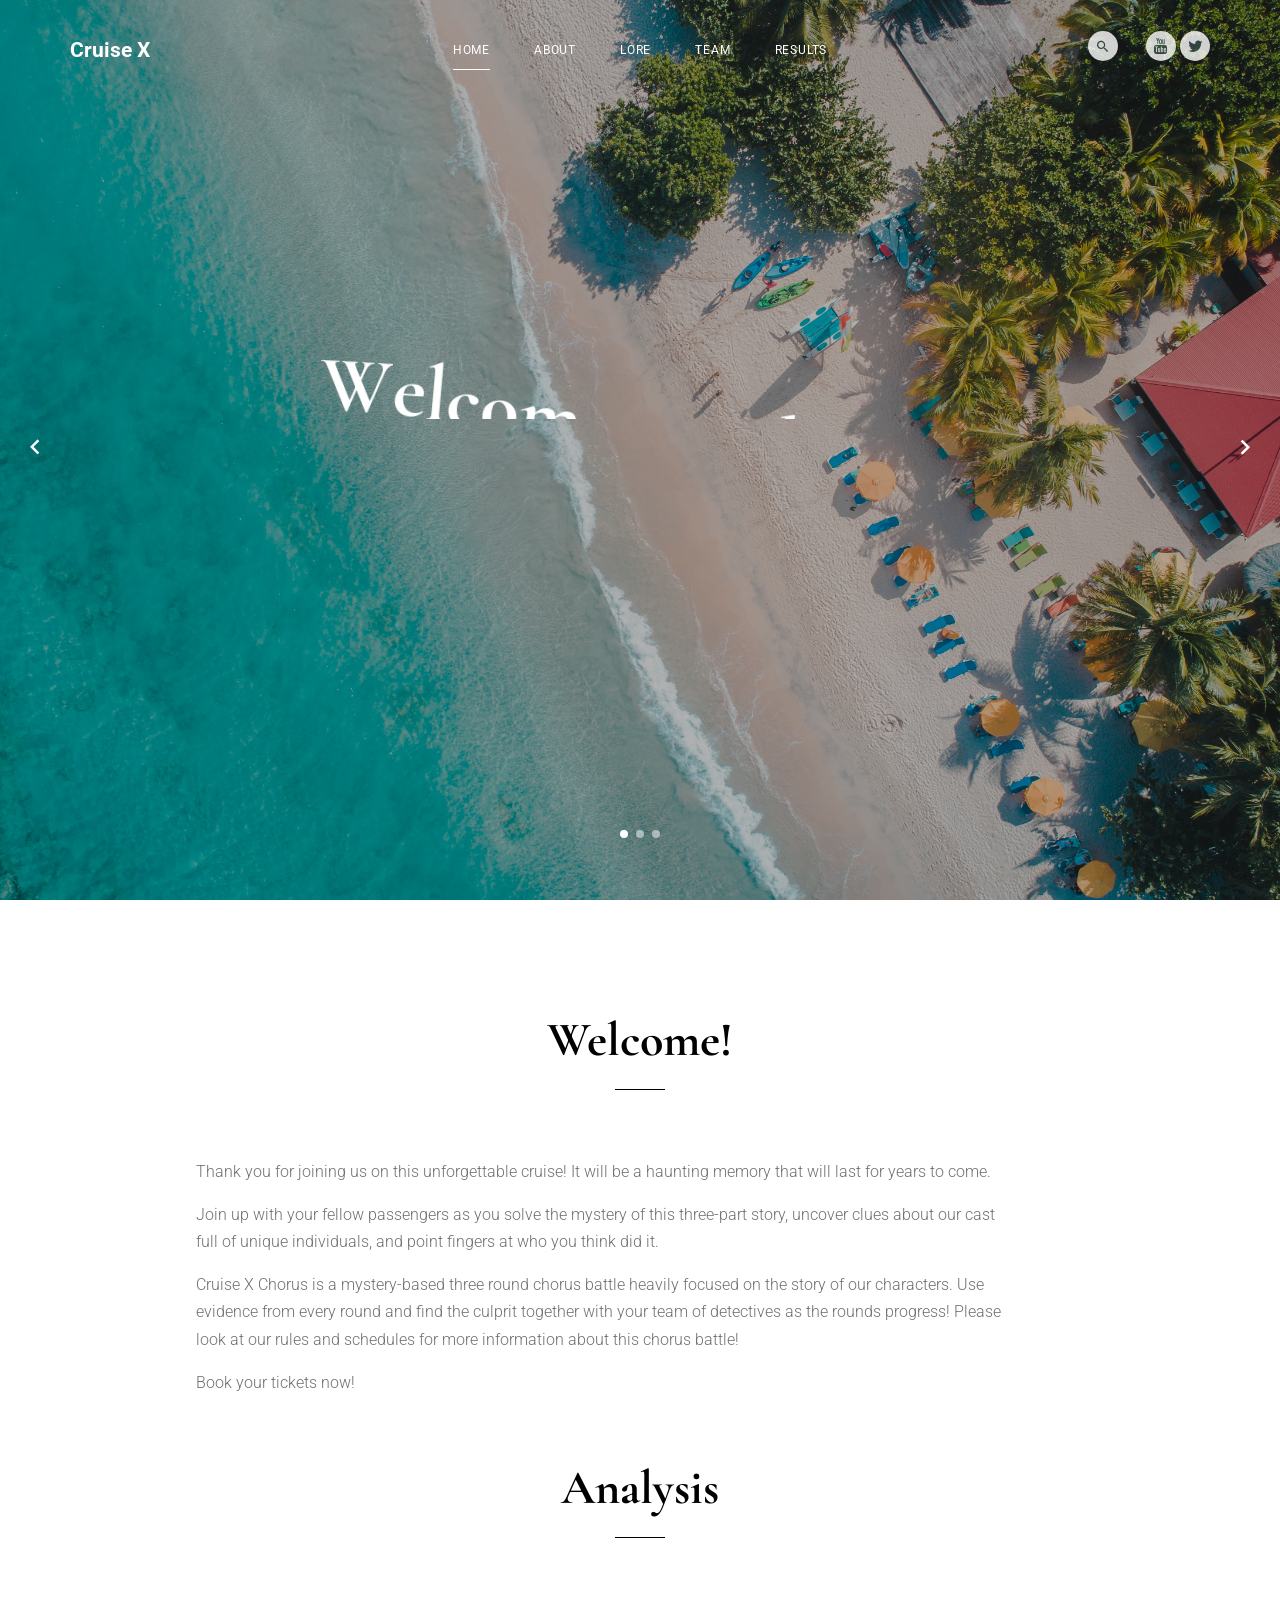
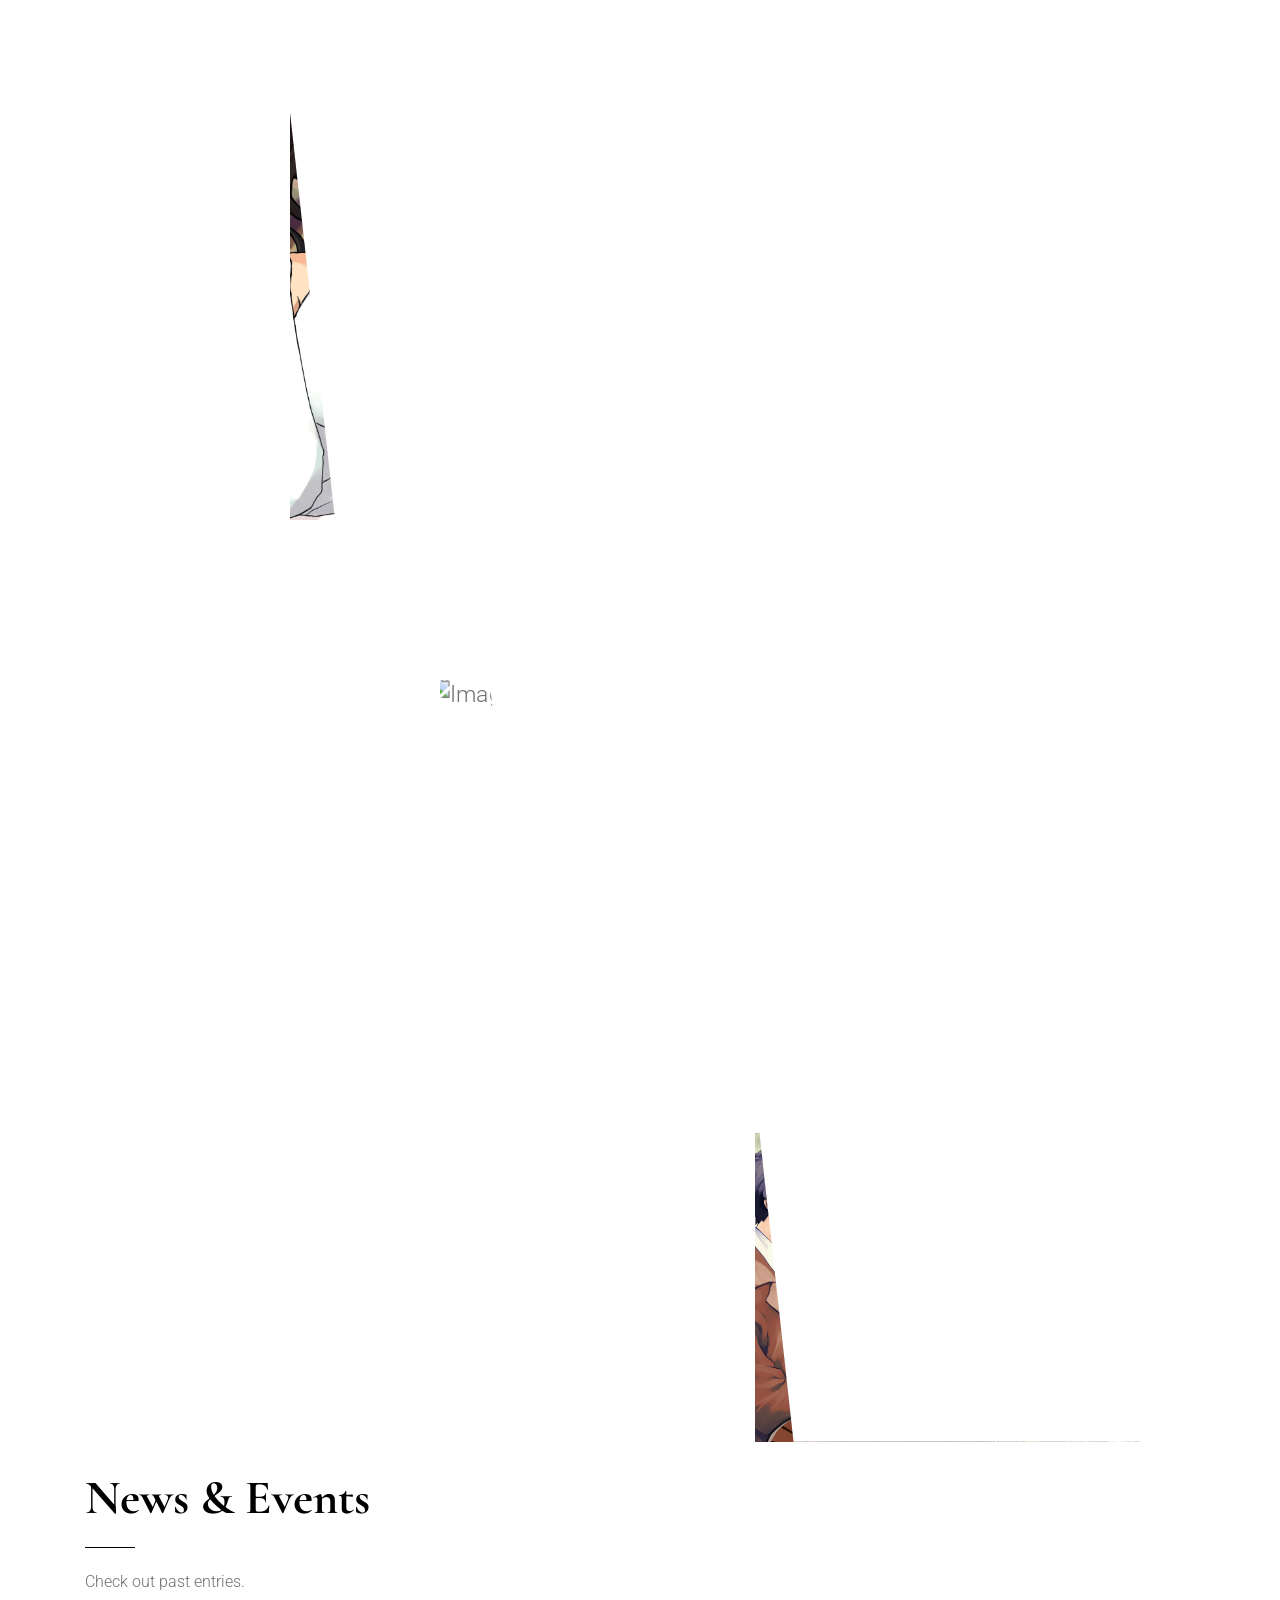
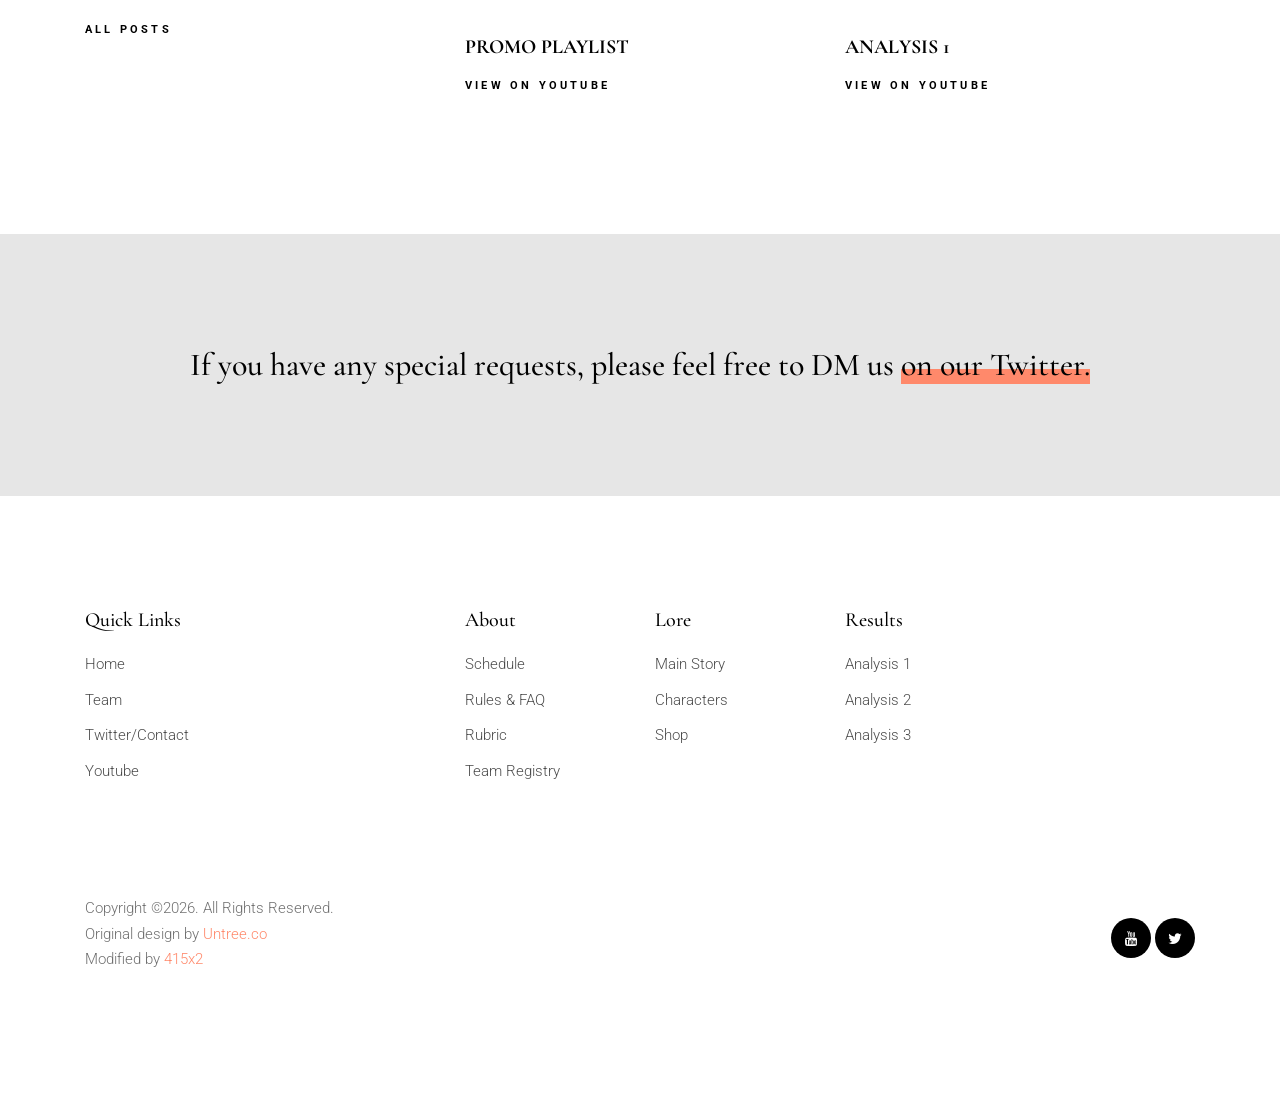
==== commit 3316ef5d: "Update index.html" ====
--- a/index.html
+++ b/index.html
@@ -216,7 +216,7 @@
 
             <div class="row justify-content-center text-center">  
               <div class="col-lg-6 section-heading" data-aos="fade-up">
-                <h3 class="text-center">Analysis 1</h3>
+                <h3 class="text-center">Analysis</h3>
               </div>
             </div>
           </div>
@@ -244,9 +244,9 @@
                   
                 
                   <!--INSERT GOOGLE FORM LINK HERE-->
-                    <!--
-                  <p><a href="https://docs.google.com/forms/d/e/1FAIpQLSdJTh4p-fL8YrWbRMGlF8IzORPE-2Kz9jWGSppcFhStdPjUBQ/viewform" class="readmore">Round 1 Submission</a><br>
-                  -->
+                    
+                  <p><a href="https://forms.gle/NWZv9JtgUSenDTMS6" class="readmore">Round 2 Submission</a><br>
+                  
                   </div>
               </div>
             </div>
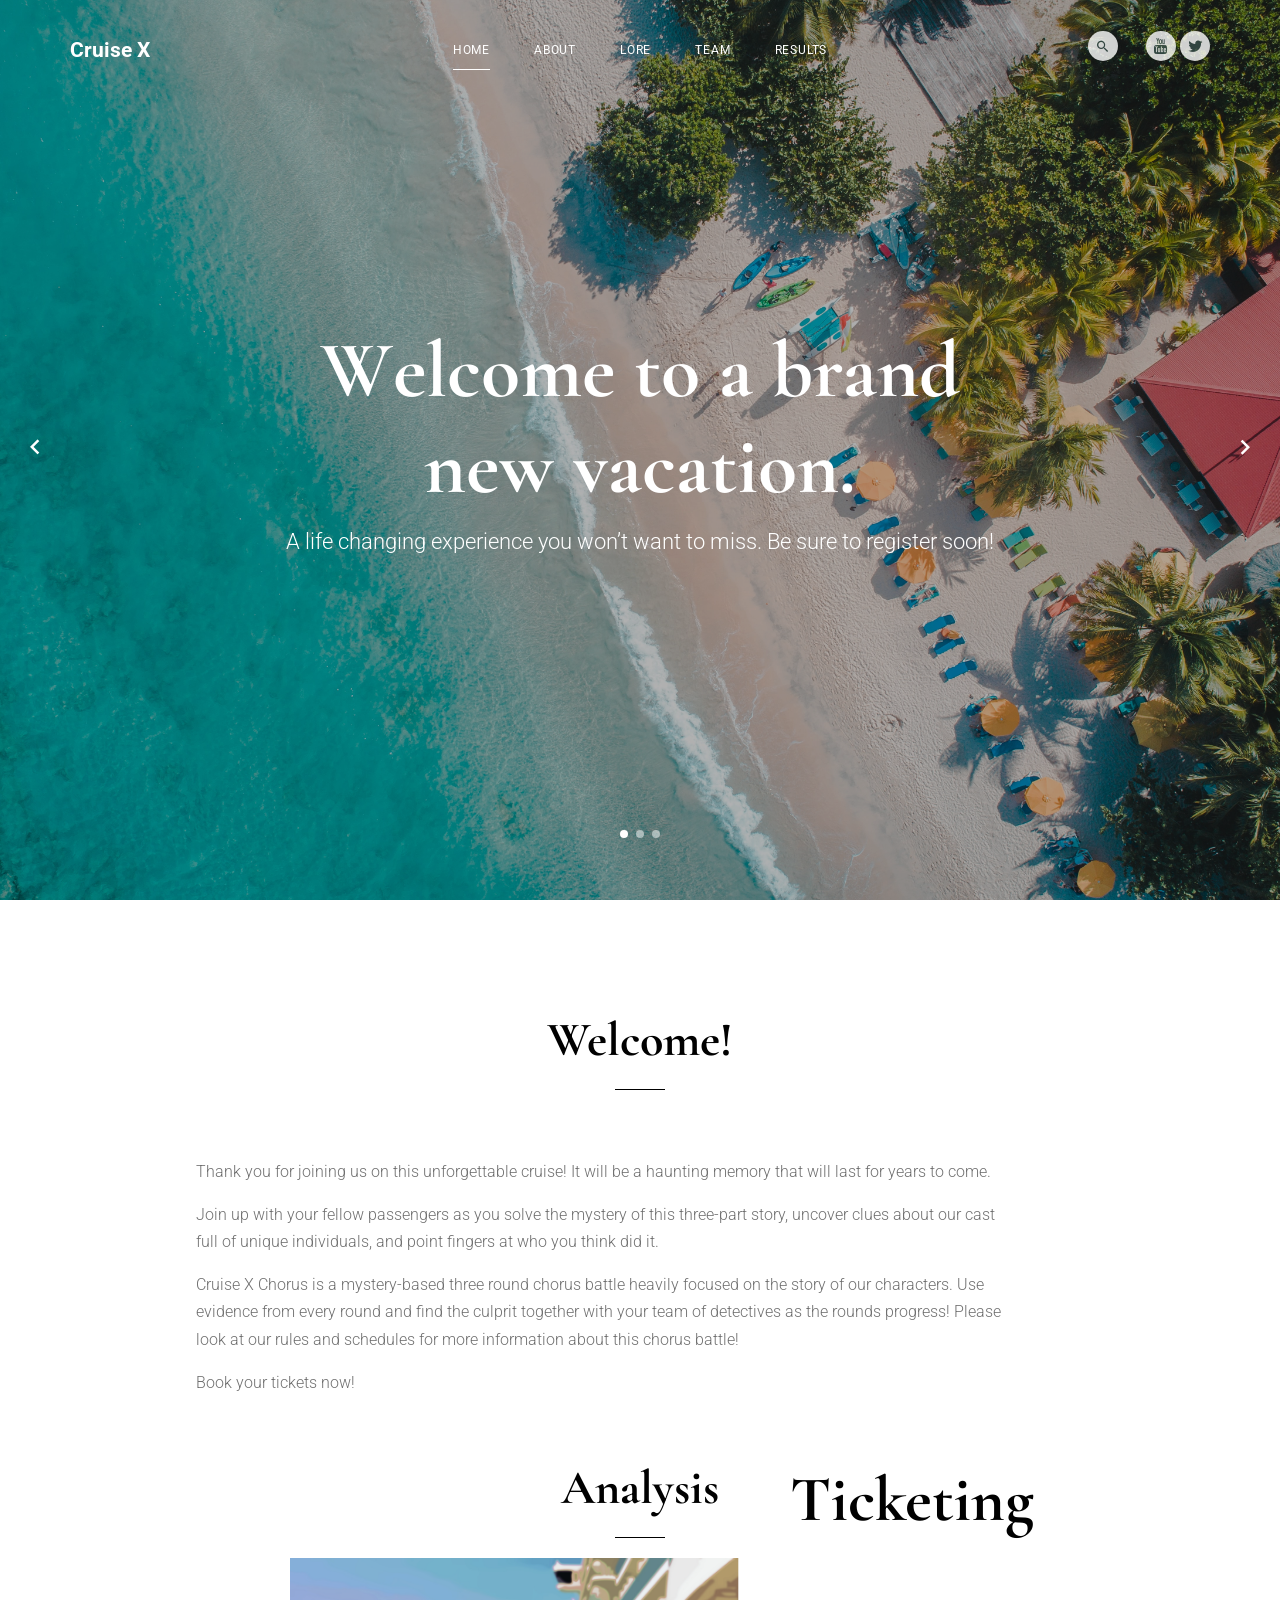
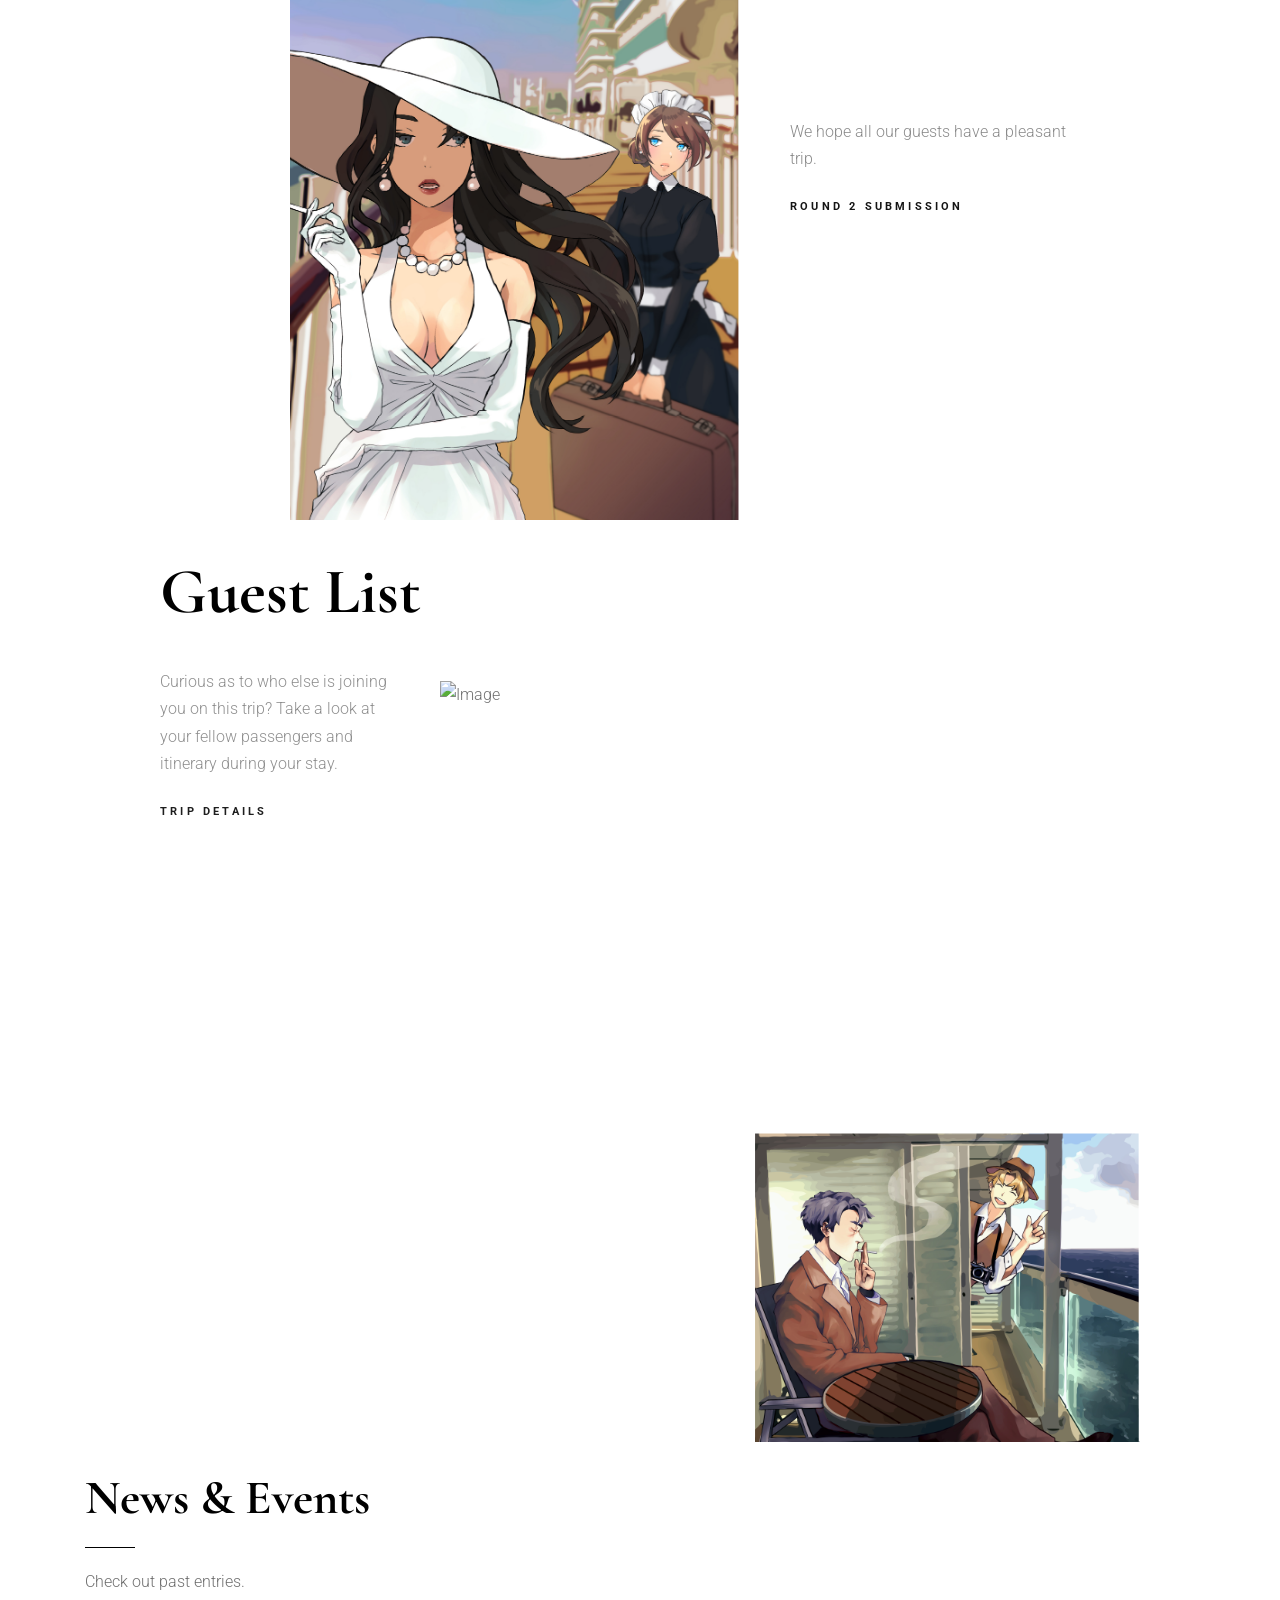
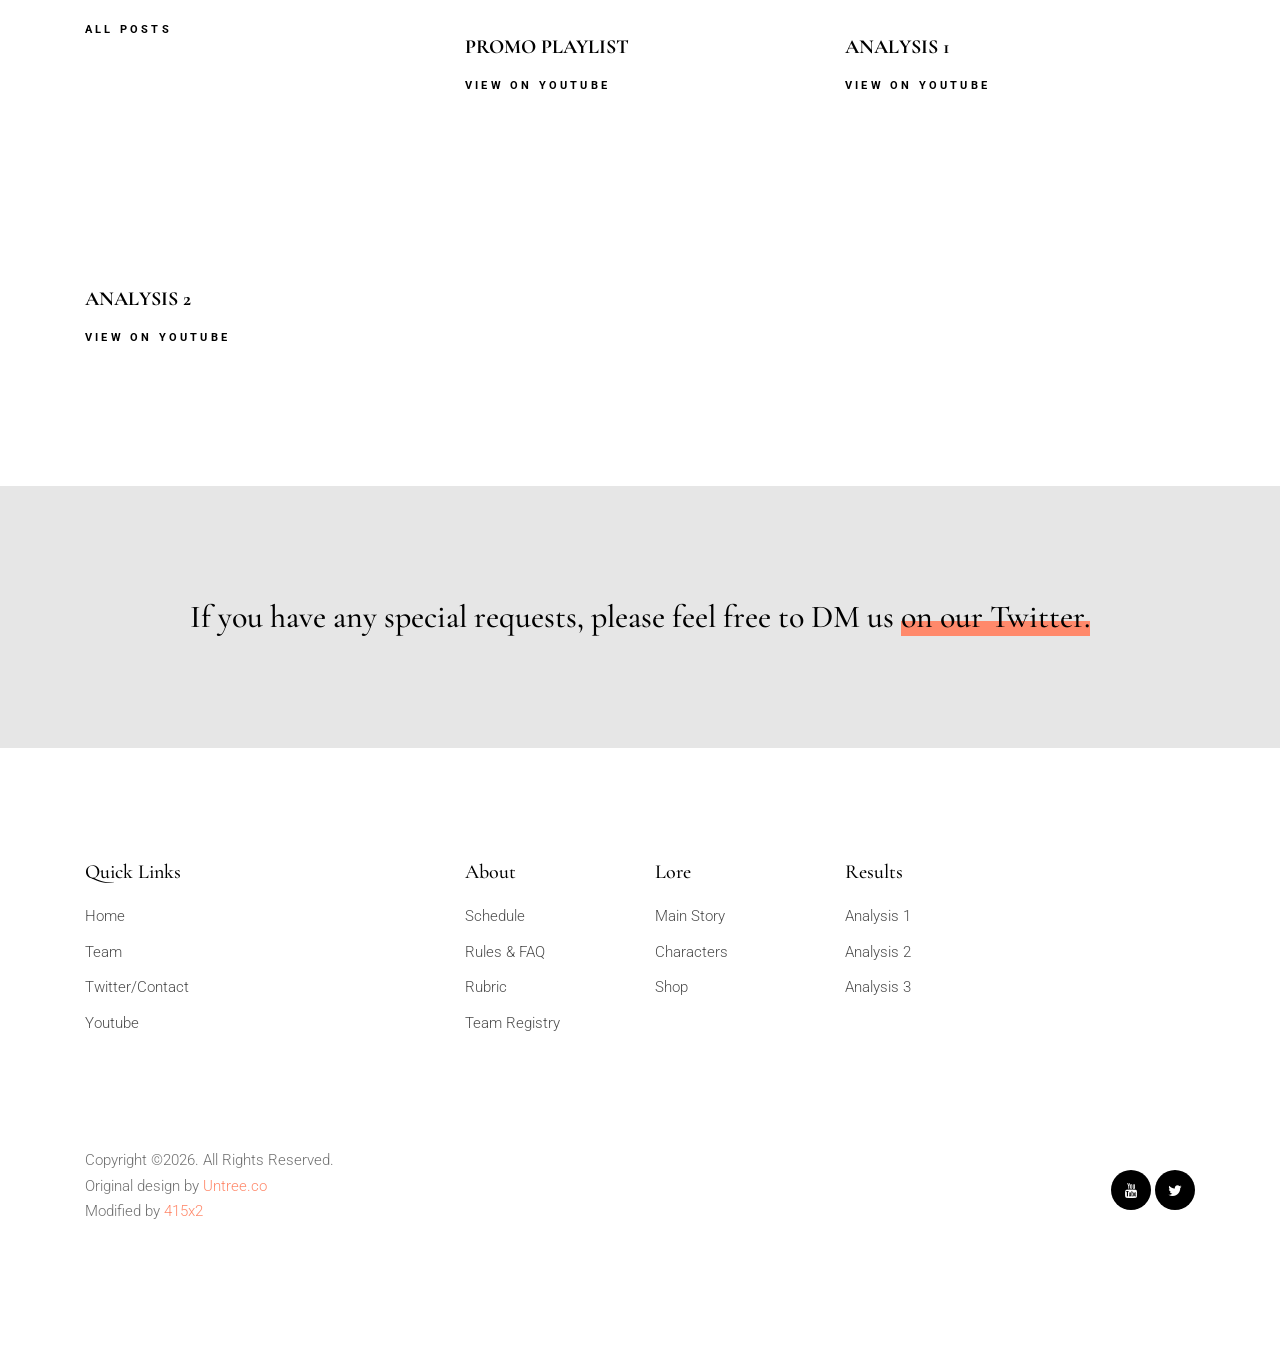
==== commit 385032c7: "Update index.html" ====
--- a/index.html
+++ b/index.html
@@ -314,6 +314,17 @@
                   </div>
                 </div>
               </div>
+
+              <div class="col-md-4">
+                <div class="post-entry" data-aos="fade-up" data-aos-delay="200">
+                  <iframe width="280" height="157" src="https://www.youtube.com/embed/videoseries?list=PLbEowLbeDGX-5pSBDxhS9PNesJ-qjZQ-Y" title="YouTube video player" frameborder="0" allow="accelerometer; autoplay; clipboard-write; encrypted-media; gyroscope; picture-in-picture" allowfullscreen></iframe>
+                  <div class="post-entry-contents">
+                    <h3>ANALYSIS 2</h3>
+                    <p><a href="https://youtube.com/playlist?list=PLbEowLbeDGX_6LJGIMYqUsI2O8qf3P6Qq" class="readmore">View on Youtube</a></p>
+                  </div>
+                </div>
+              </div>
+
             </div>
           </div>
         </div>
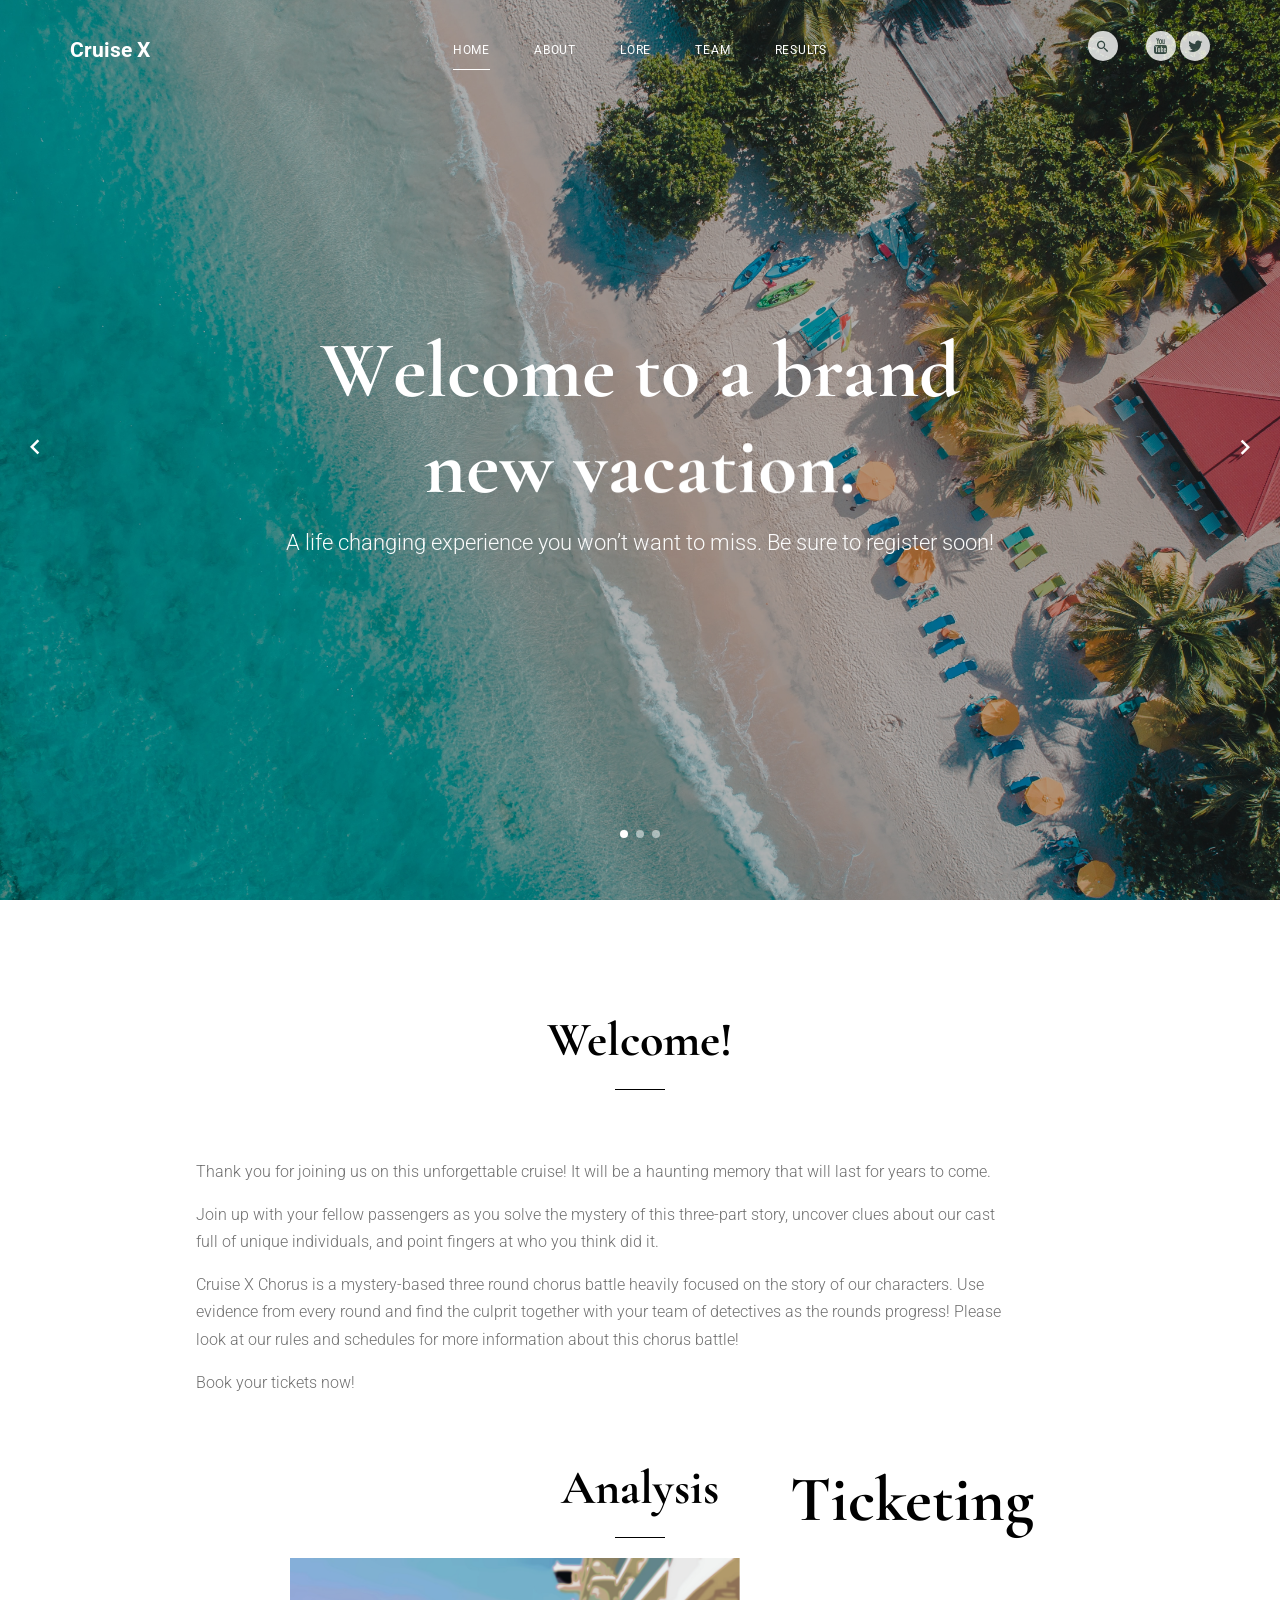
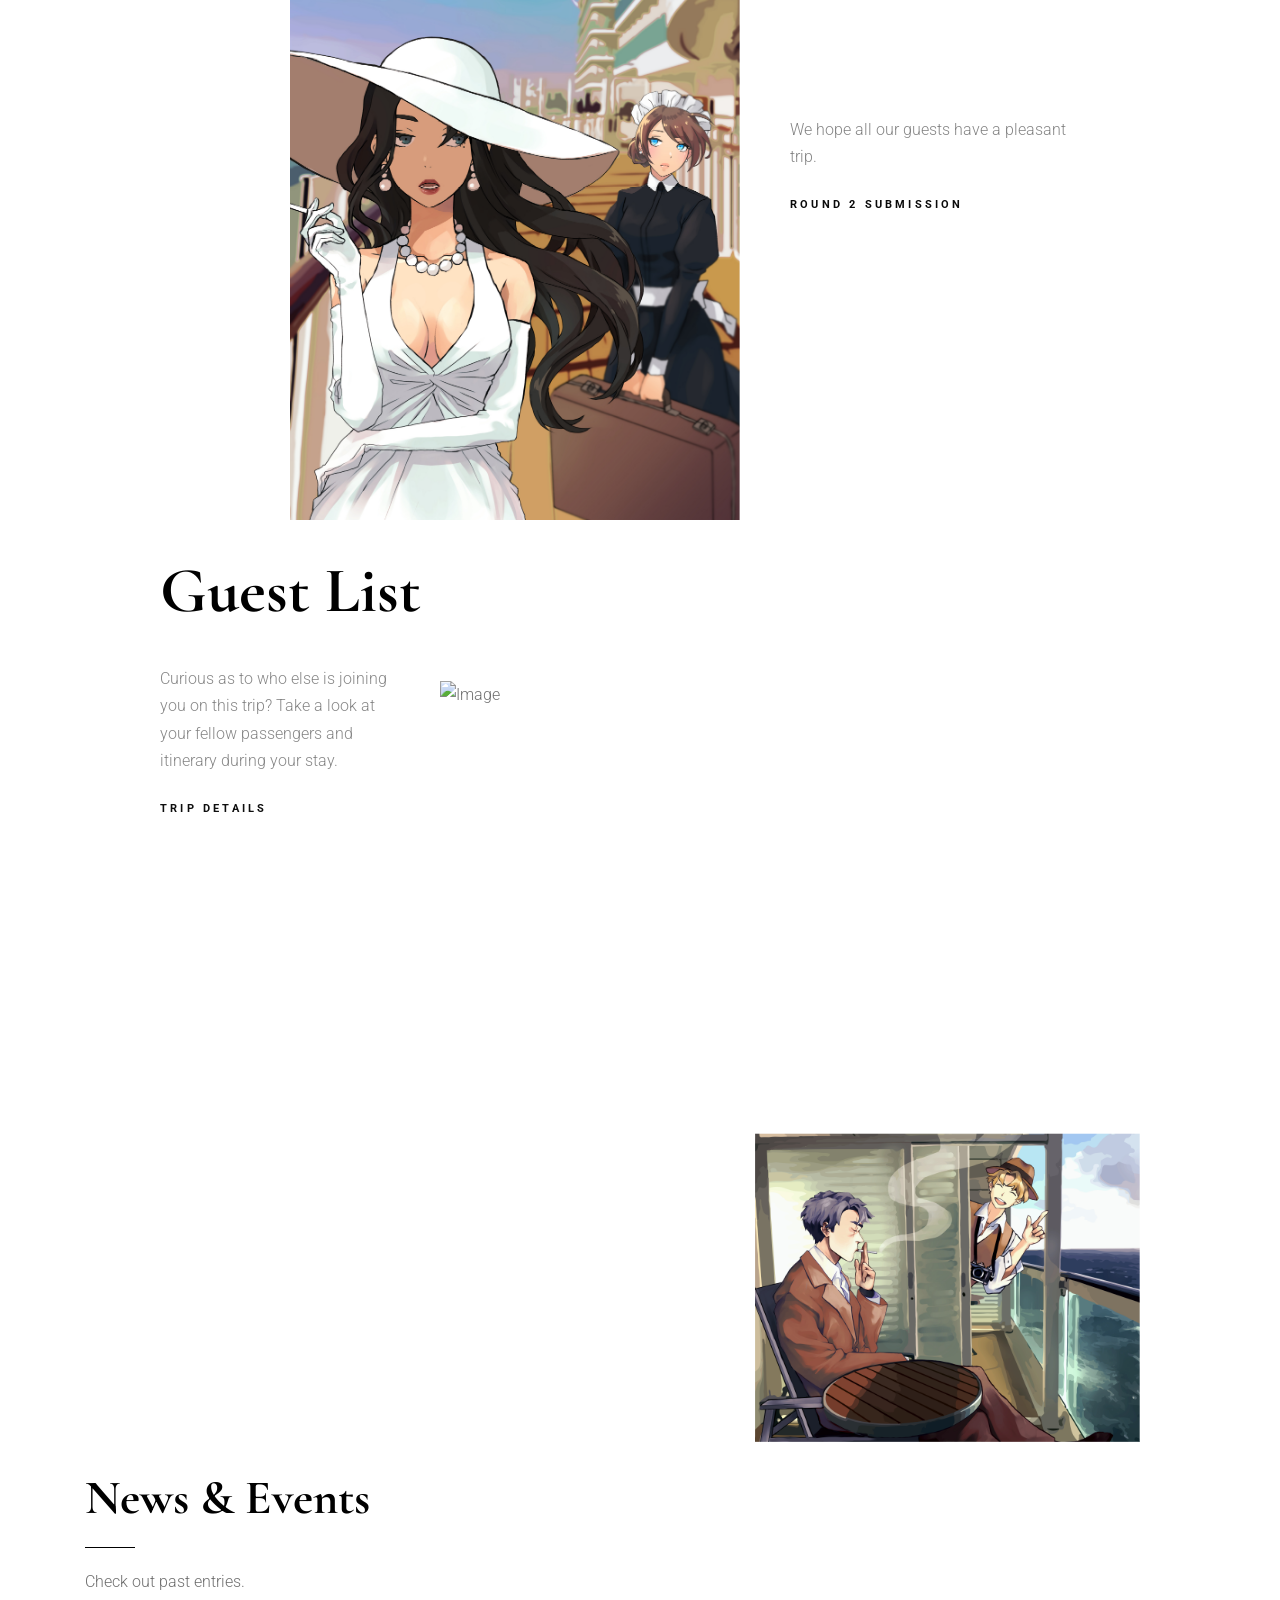
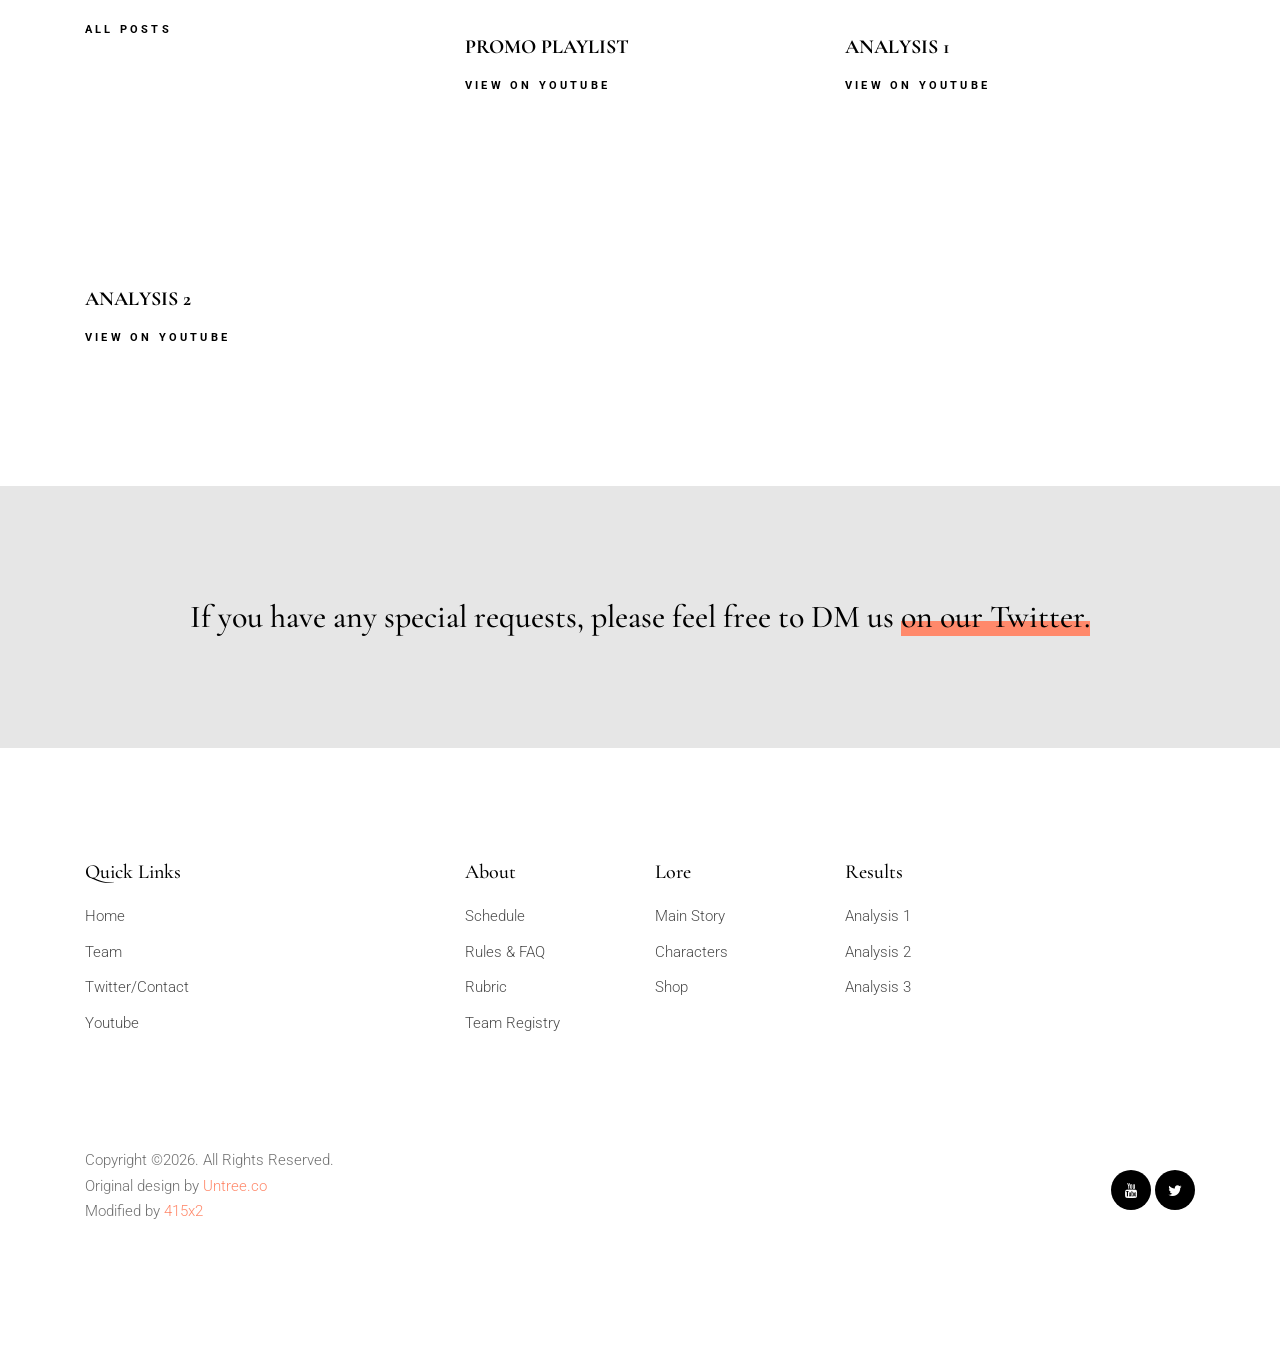
==== commit bf7923da: "Update index.html" ====
--- a/index.html
+++ b/index.html
@@ -317,7 +317,7 @@
 
               <div class="col-md-4">
                 <div class="post-entry" data-aos="fade-up" data-aos-delay="200">
-                  <iframe width="280" height="157" src="https://www.youtube.com/embed/videoseries?list=PLbEowLbeDGX-5pSBDxhS9PNesJ-qjZQ-Y" title="YouTube video player" frameborder="0" allow="accelerometer; autoplay; clipboard-write; encrypted-media; gyroscope; picture-in-picture" allowfullscreen></iframe>
+                  <iframe width="280" height="157" src="https://youtube.com/videoseries?list=PLbEowLbeDGX_6LJGIMYqUsI2O8qf3P6Qq" title="YouTube video player" frameborder="0" allow="accelerometer; autoplay; clipboard-write; encrypted-media; gyroscope; picture-in-picture" allowfullscreen></iframe>
                   <div class="post-entry-contents">
                     <h3>ANALYSIS 2</h3>
                     <p><a href="https://youtube.com/playlist?list=PLbEowLbeDGX_6LJGIMYqUsI2O8qf3P6Qq" class="readmore">View on Youtube</a></p>
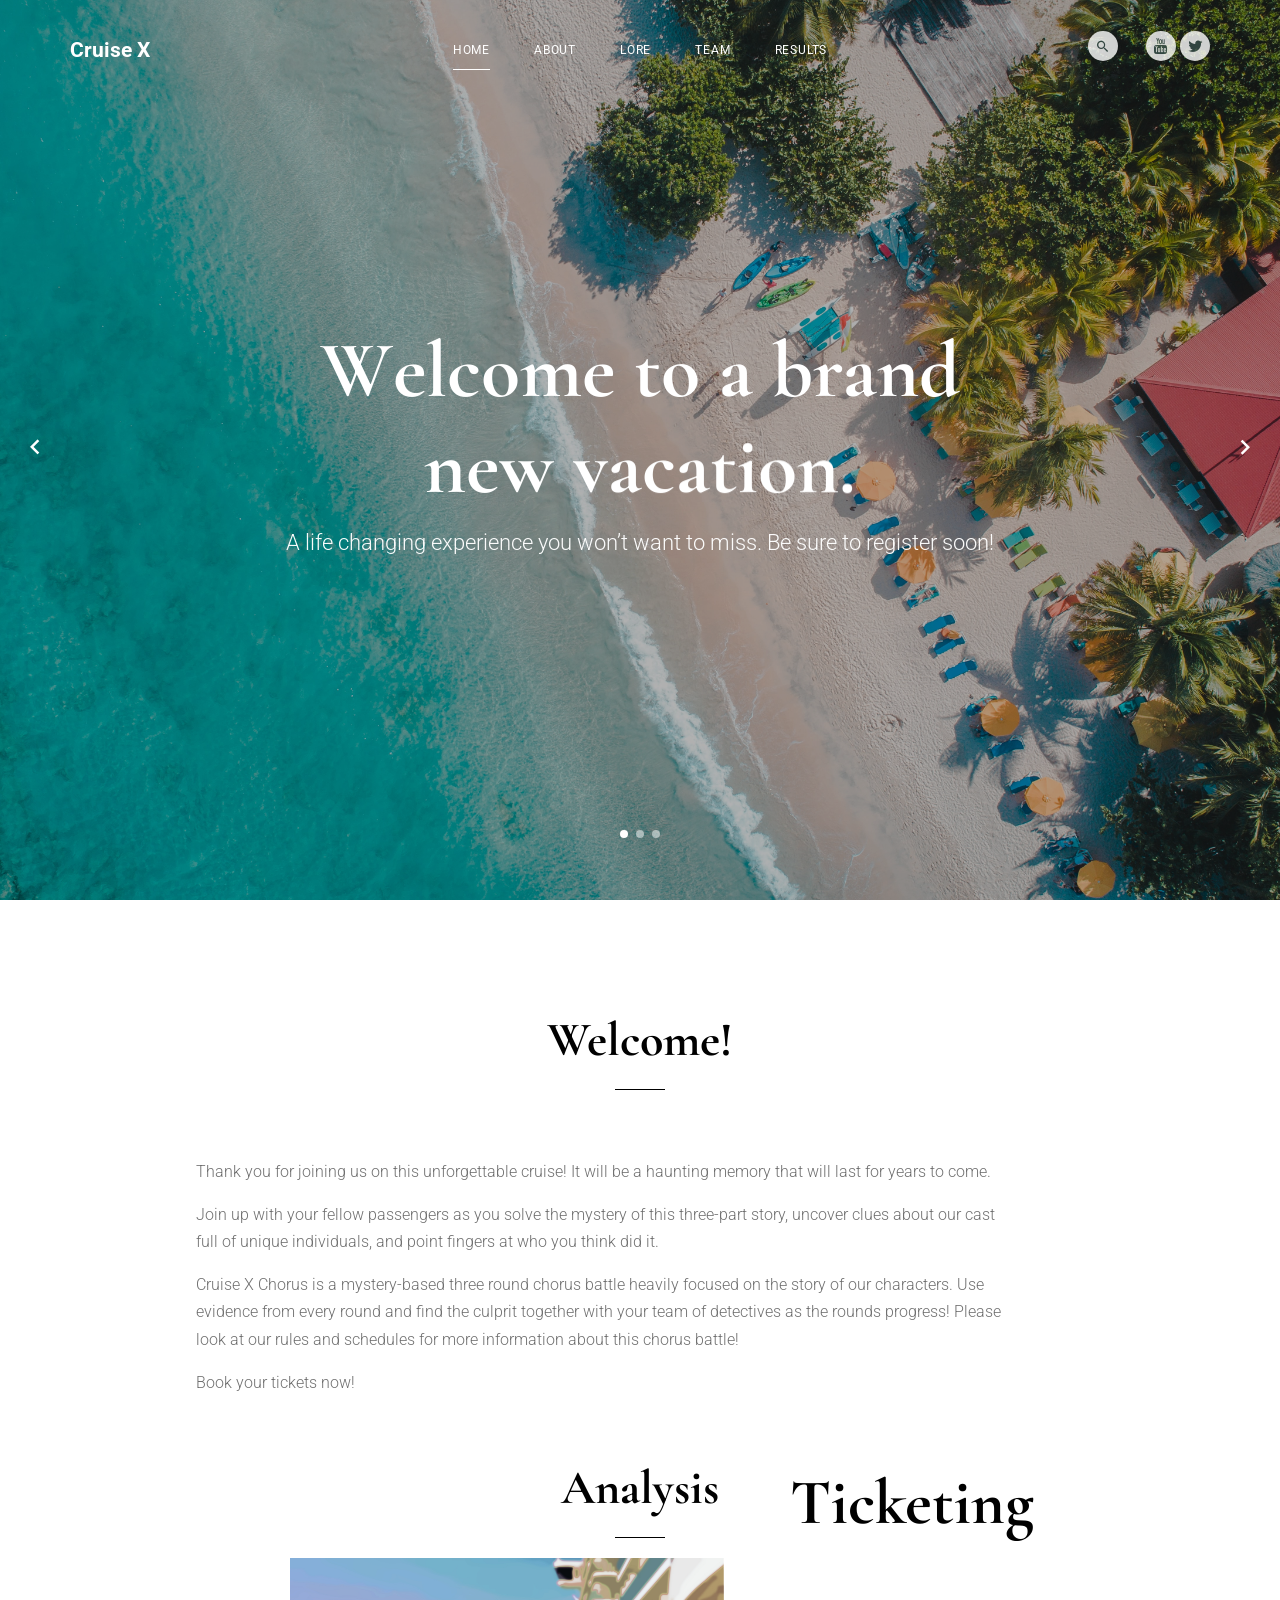
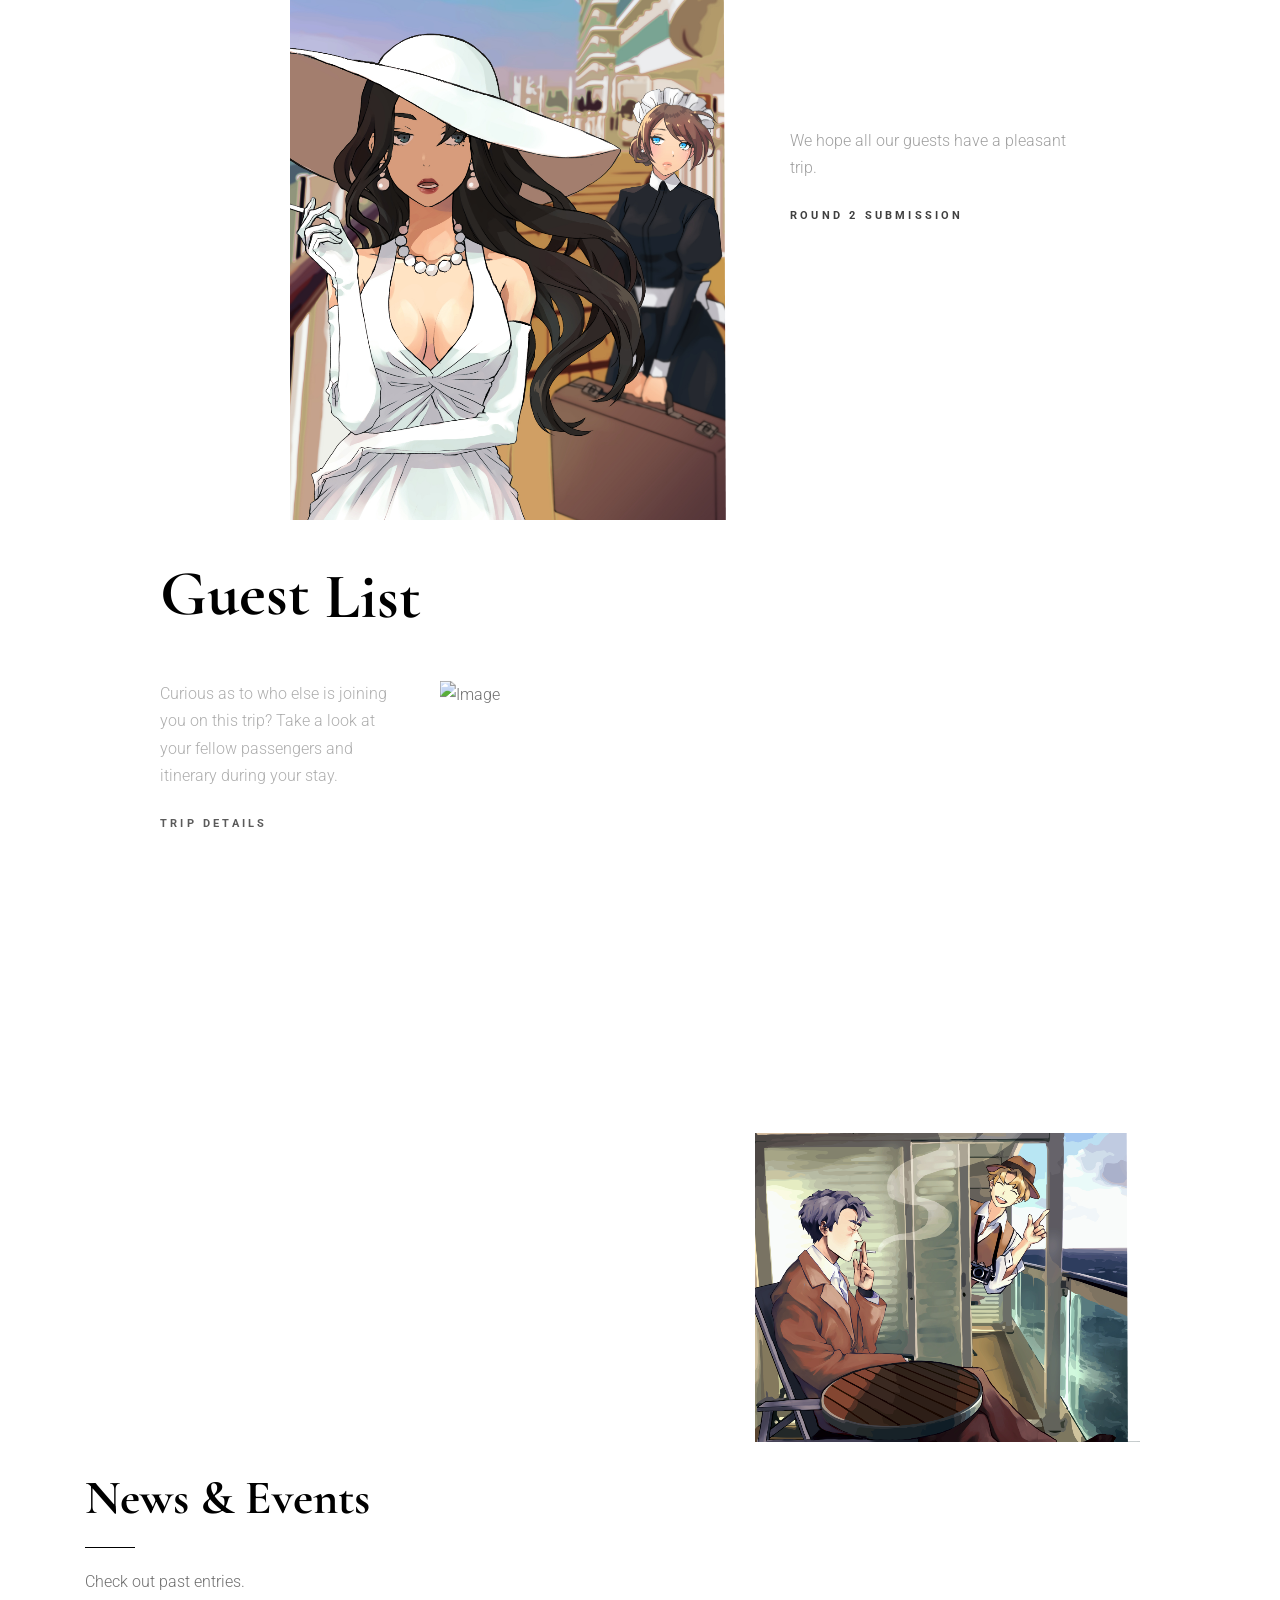
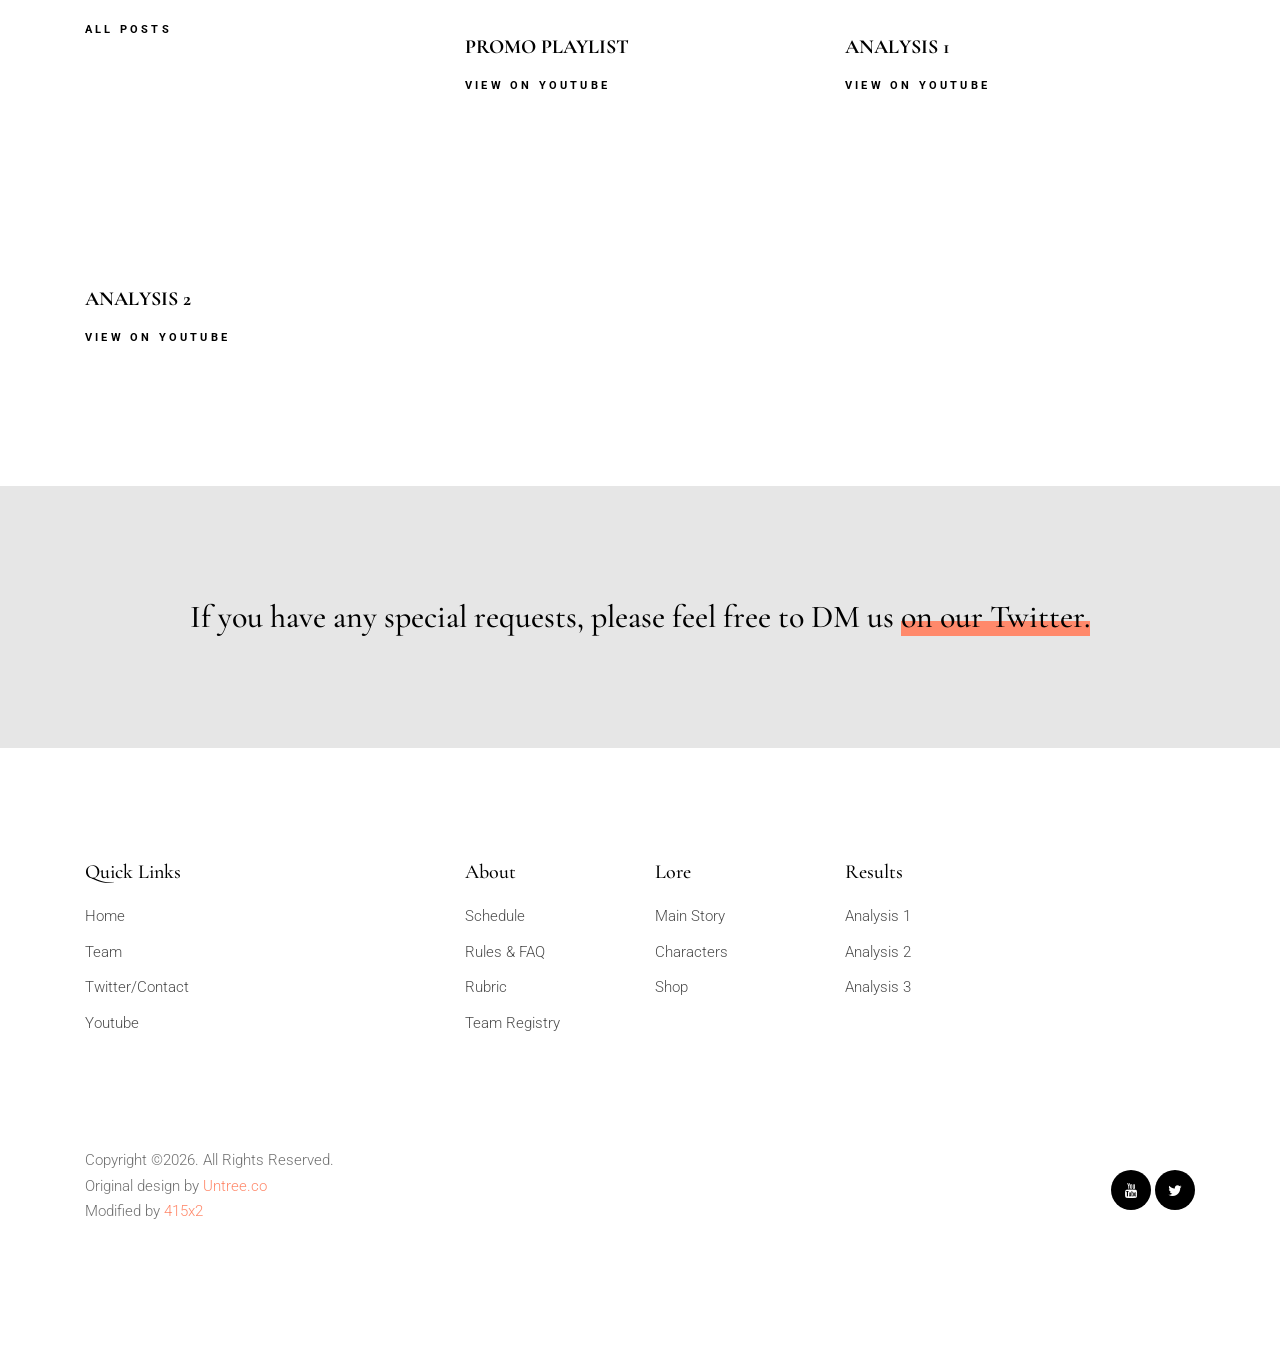
==== commit dfff63df: "Update index.html" ====
--- a/index.html
+++ b/index.html
@@ -317,7 +317,7 @@
 
               <div class="col-md-4">
                 <div class="post-entry" data-aos="fade-up" data-aos-delay="200">
-                  <iframe width="280" height="157" src="https://youtube.com/videoseries?list=PLbEowLbeDGX_6LJGIMYqUsI2O8qf3P6Qq" title="YouTube video player" frameborder="0" allow="accelerometer; autoplay; clipboard-write; encrypted-media; gyroscope; picture-in-picture" allowfullscreen></iframe>
+                  <iframe width="280" height="157" src="https://www.youtube.com/embed/videoseries?list=PLbEowLbeDGX_6LJGIMYqUsI2O8qf3P6Qq" title="YouTube video player" frameborder="0" allow="accelerometer; autoplay; clipboard-write; encrypted-media; gyroscope; picture-in-picture" allowfullscreen></iframe>
                   <div class="post-entry-contents">
                     <h3>ANALYSIS 2</h3>
                     <p><a href="https://youtube.com/playlist?list=PLbEowLbeDGX_6LJGIMYqUsI2O8qf3P6Qq" class="readmore">View on Youtube</a></p>
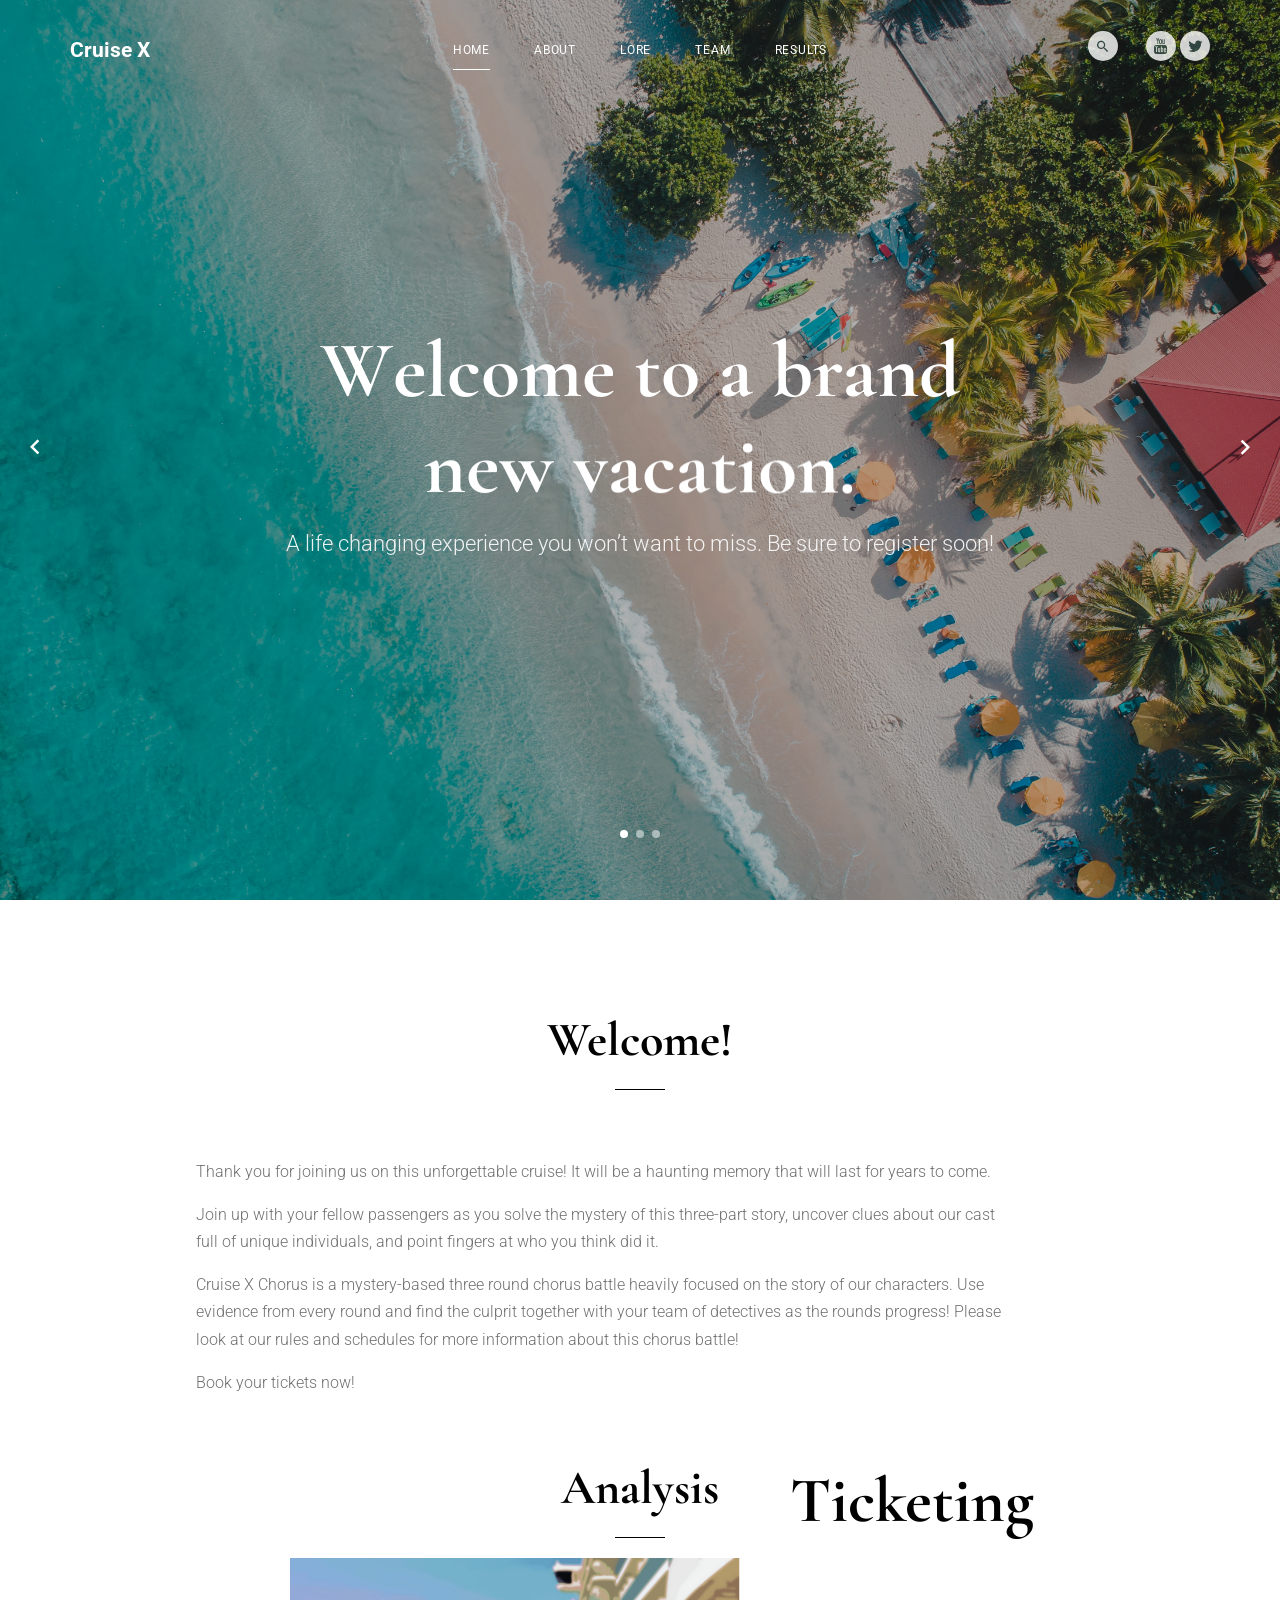
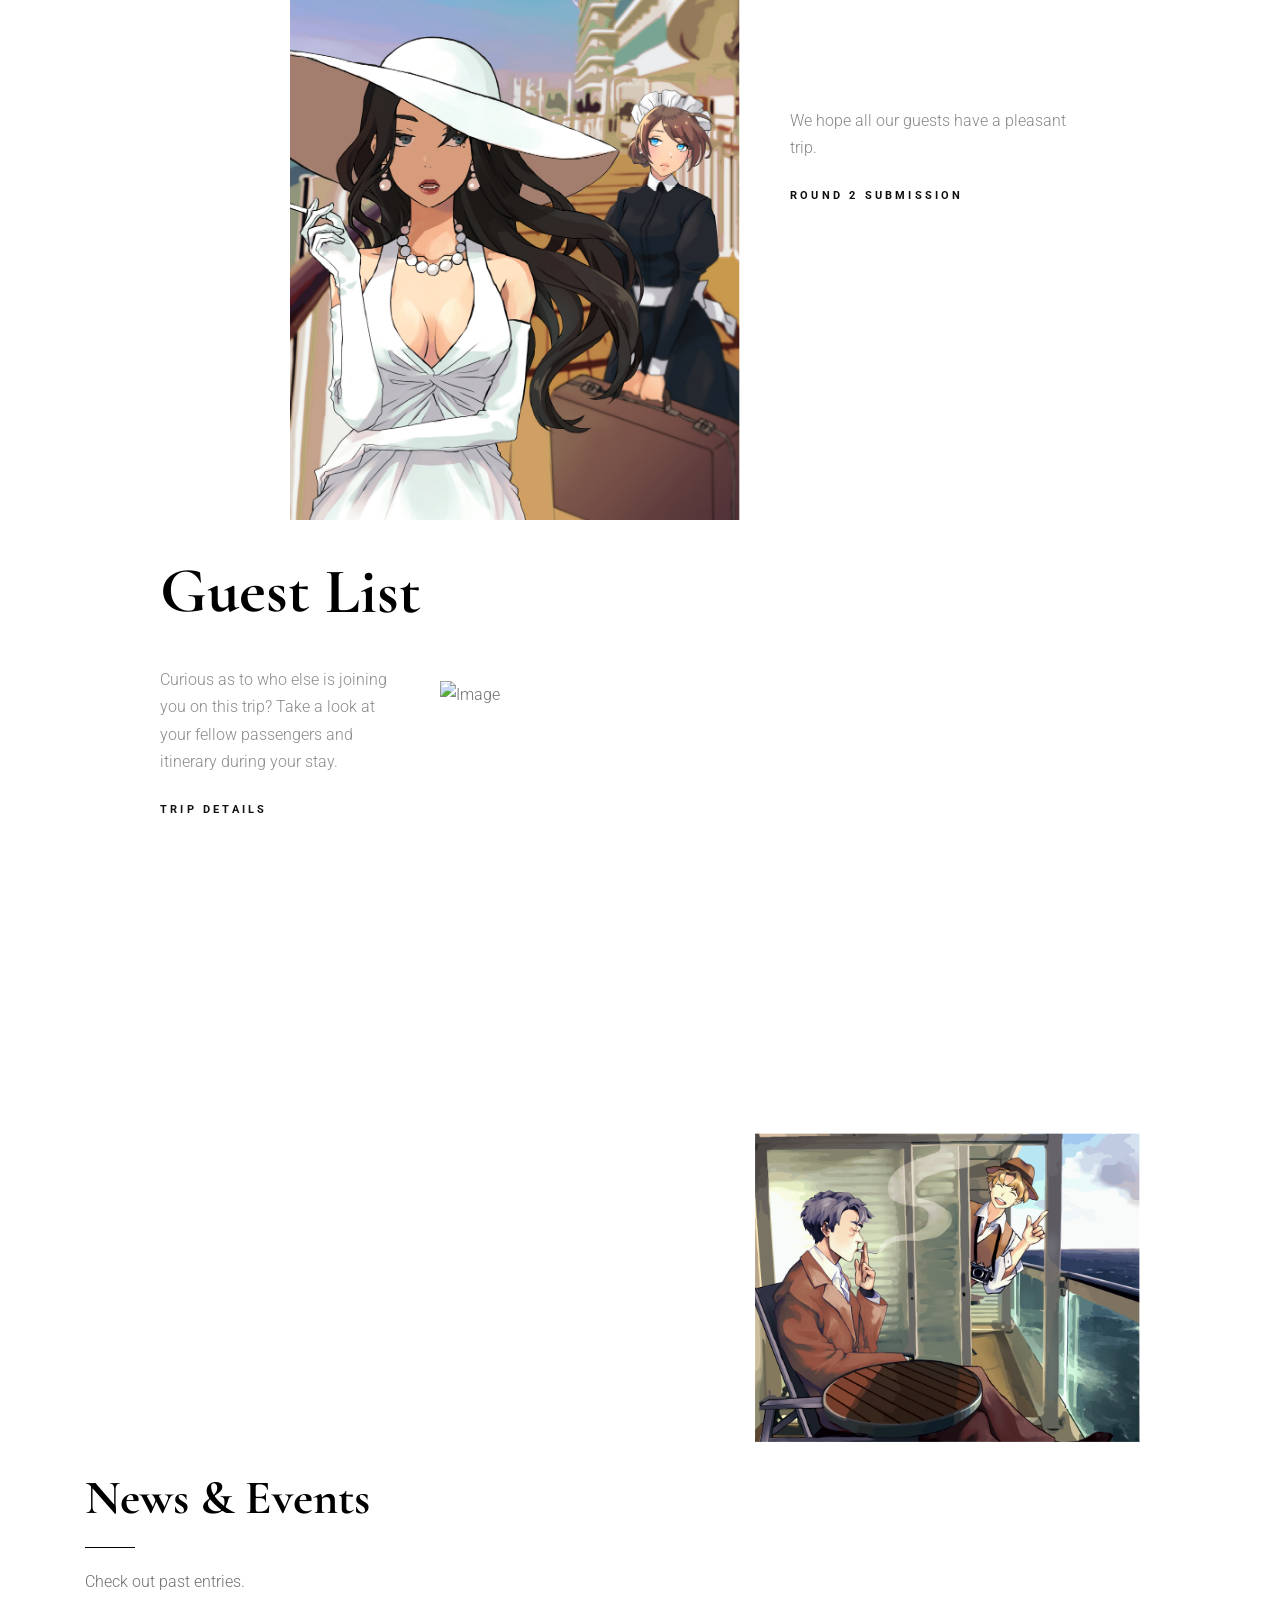
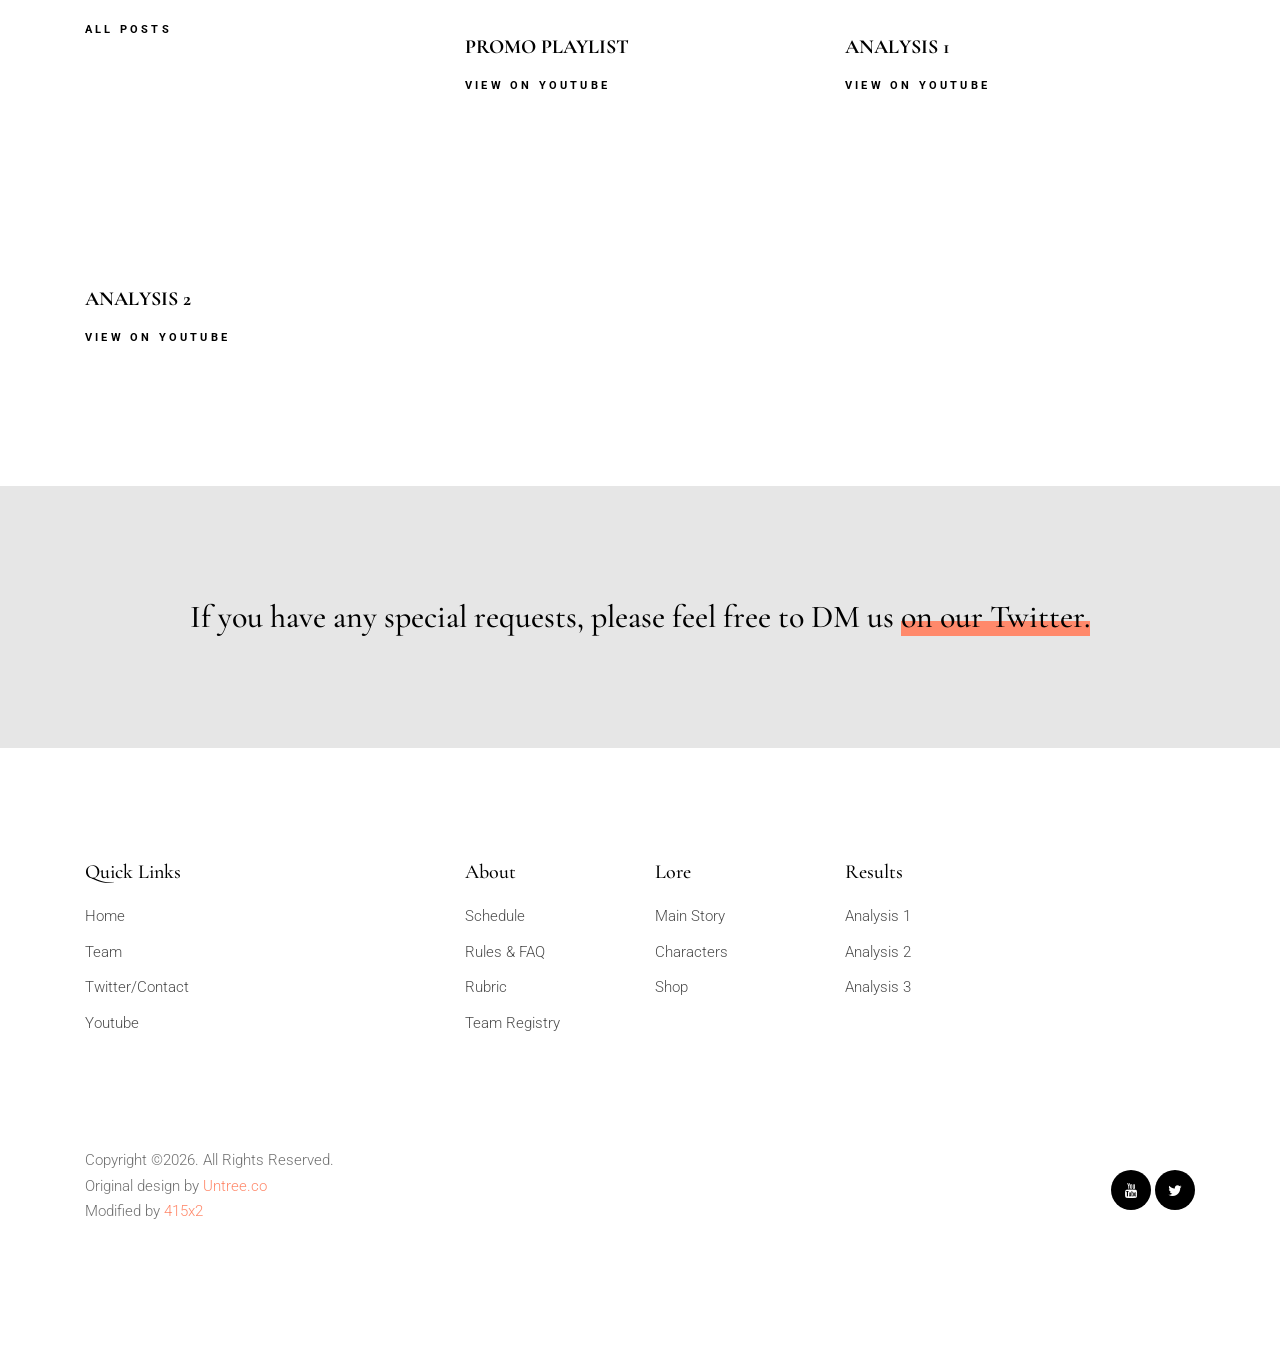
==== commit 30991fcb: "Update index.html" ====
--- a/index.html
+++ b/index.html
@@ -239,7 +239,7 @@
                 <div class="suite-excerpt">
                   <!-- COUNTDOWN -->
                   
-                  <iframe src="https://free.timeanddate.com/countdown/i8dvfjuf/n137/cf100/cm0/cu4/ct0/cs0/ca0/co1/cr0/ss0/cacf28482/cpcf28482/pct/tcfff/fs100/szw320/szh135/tatRound%202%20Ends/tacf28482/tptRound%202%20Ended/tpcf28482/iso2022-08-14T00:00:00" allowtransparency="true" frameborder="0" width="320" height="135"></iframe>
+                  <iframe src="https://free.timeanddate.com/countdown/i8dvfjuf/n137/cf100/cm0/cu4/ct0/cs0/cacf28482/co1/cr0/ss0/cac000/cpcf28482/pct/tcfff/fs100/tatRound%202%20Ends/tacf28482/tptRound%202%20Ended/tpcf28482/iso2022-08-14T01:00:00" allowtransparency="true" frameborder="0" width="320" height="125"></iframe>
                   <p>We hope all our guests have a pleasant trip.</p>
                   
                 
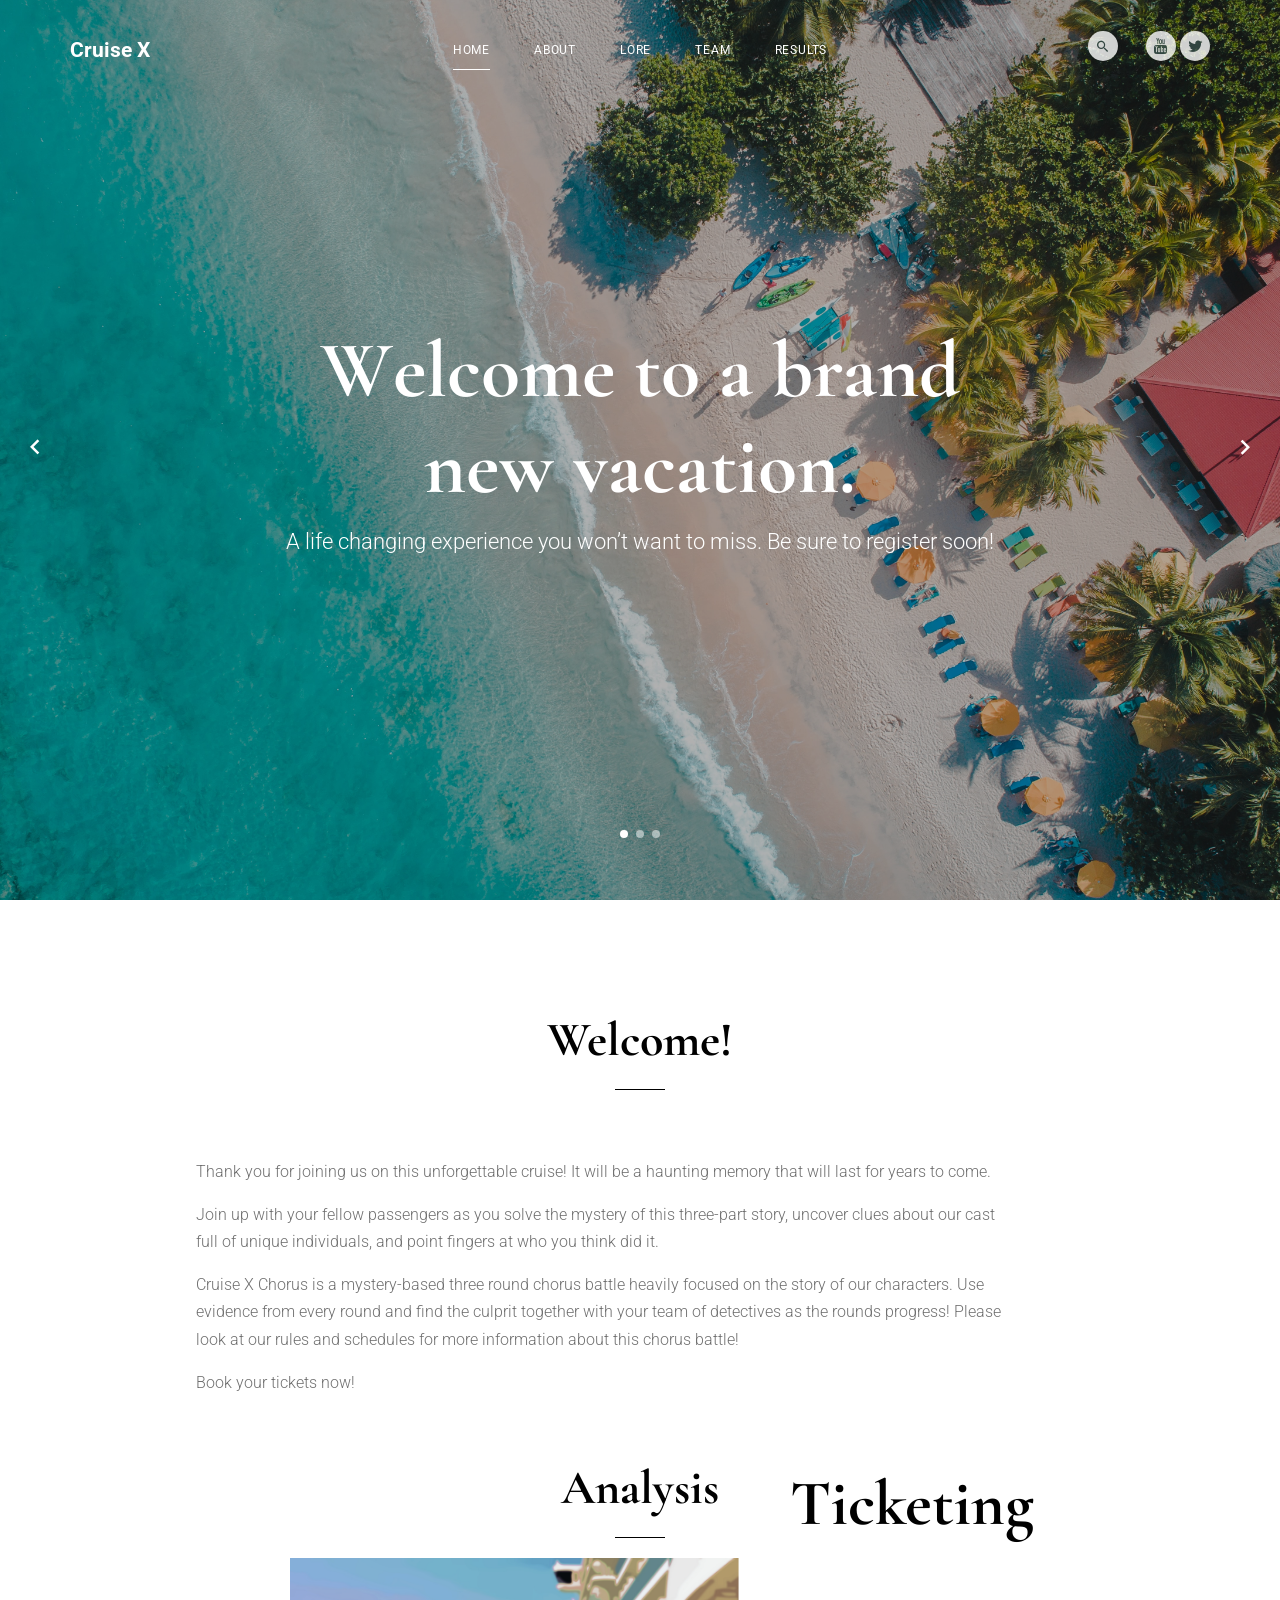
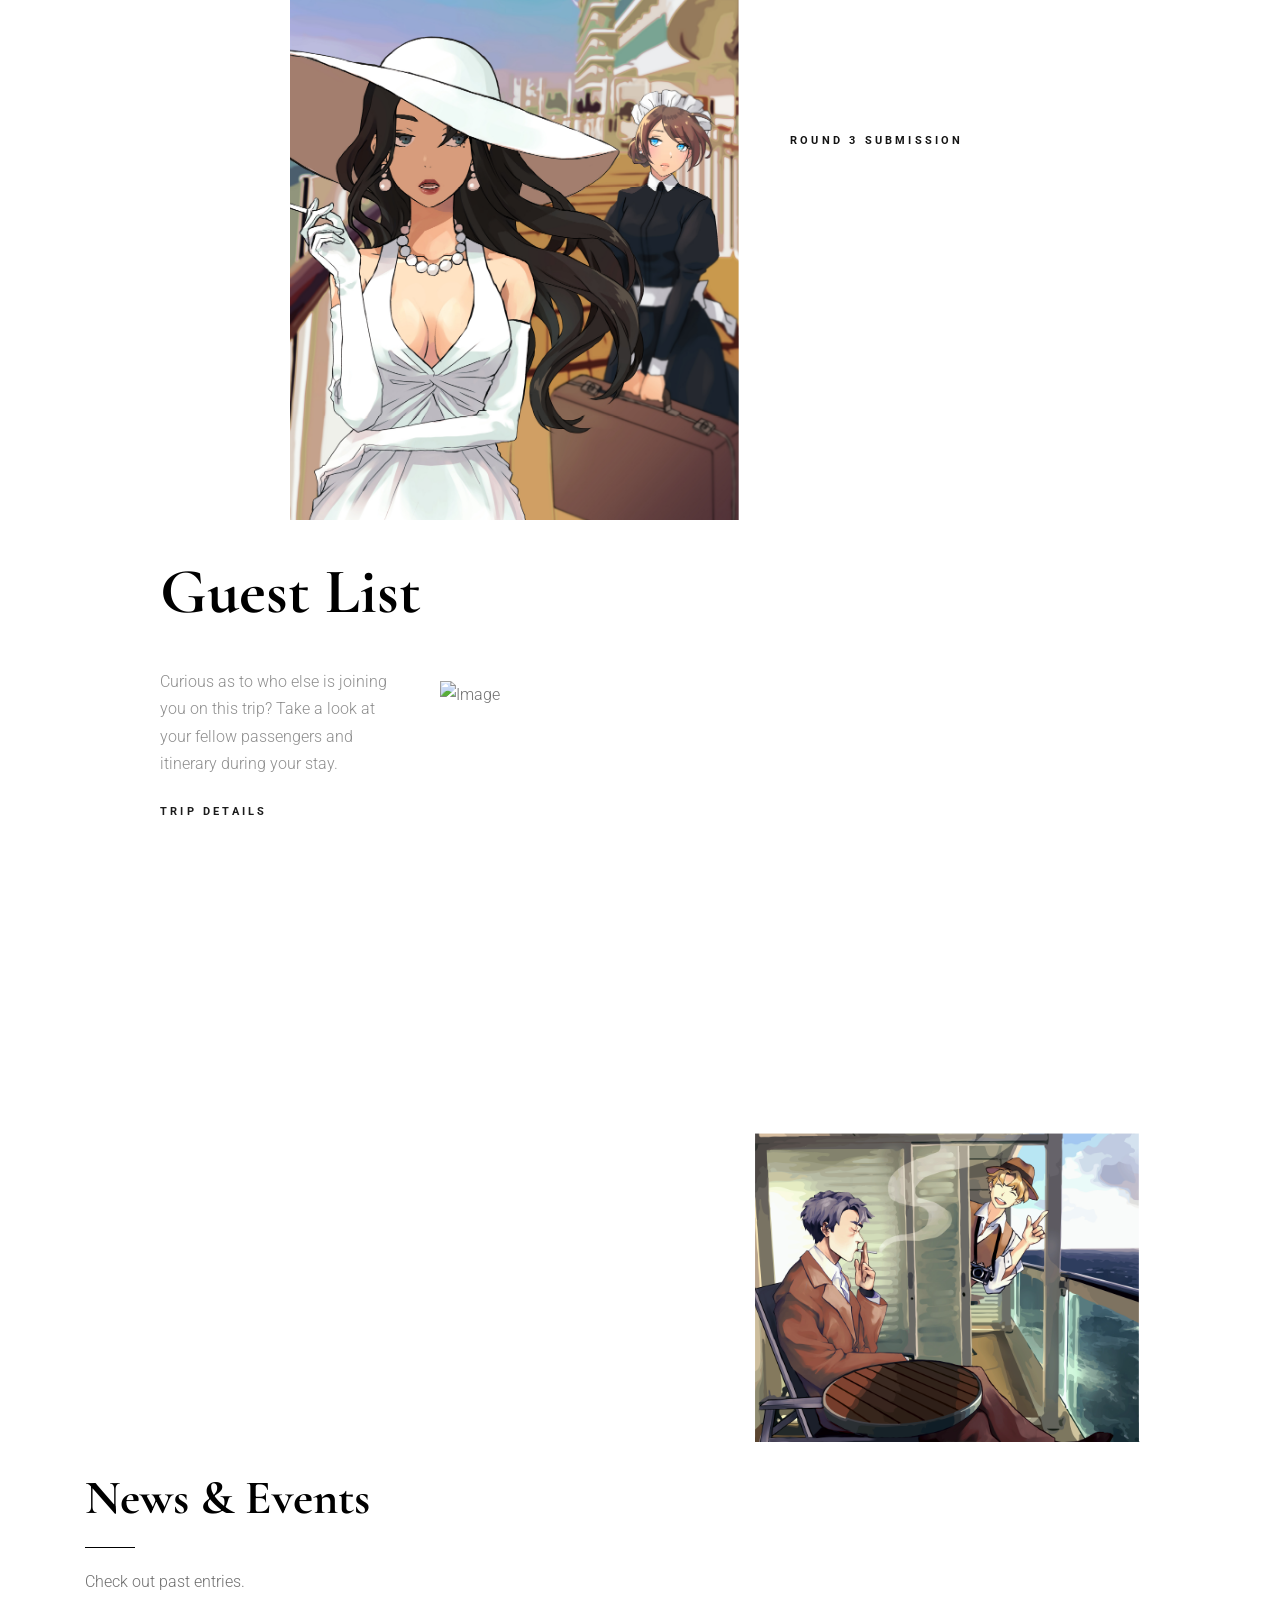
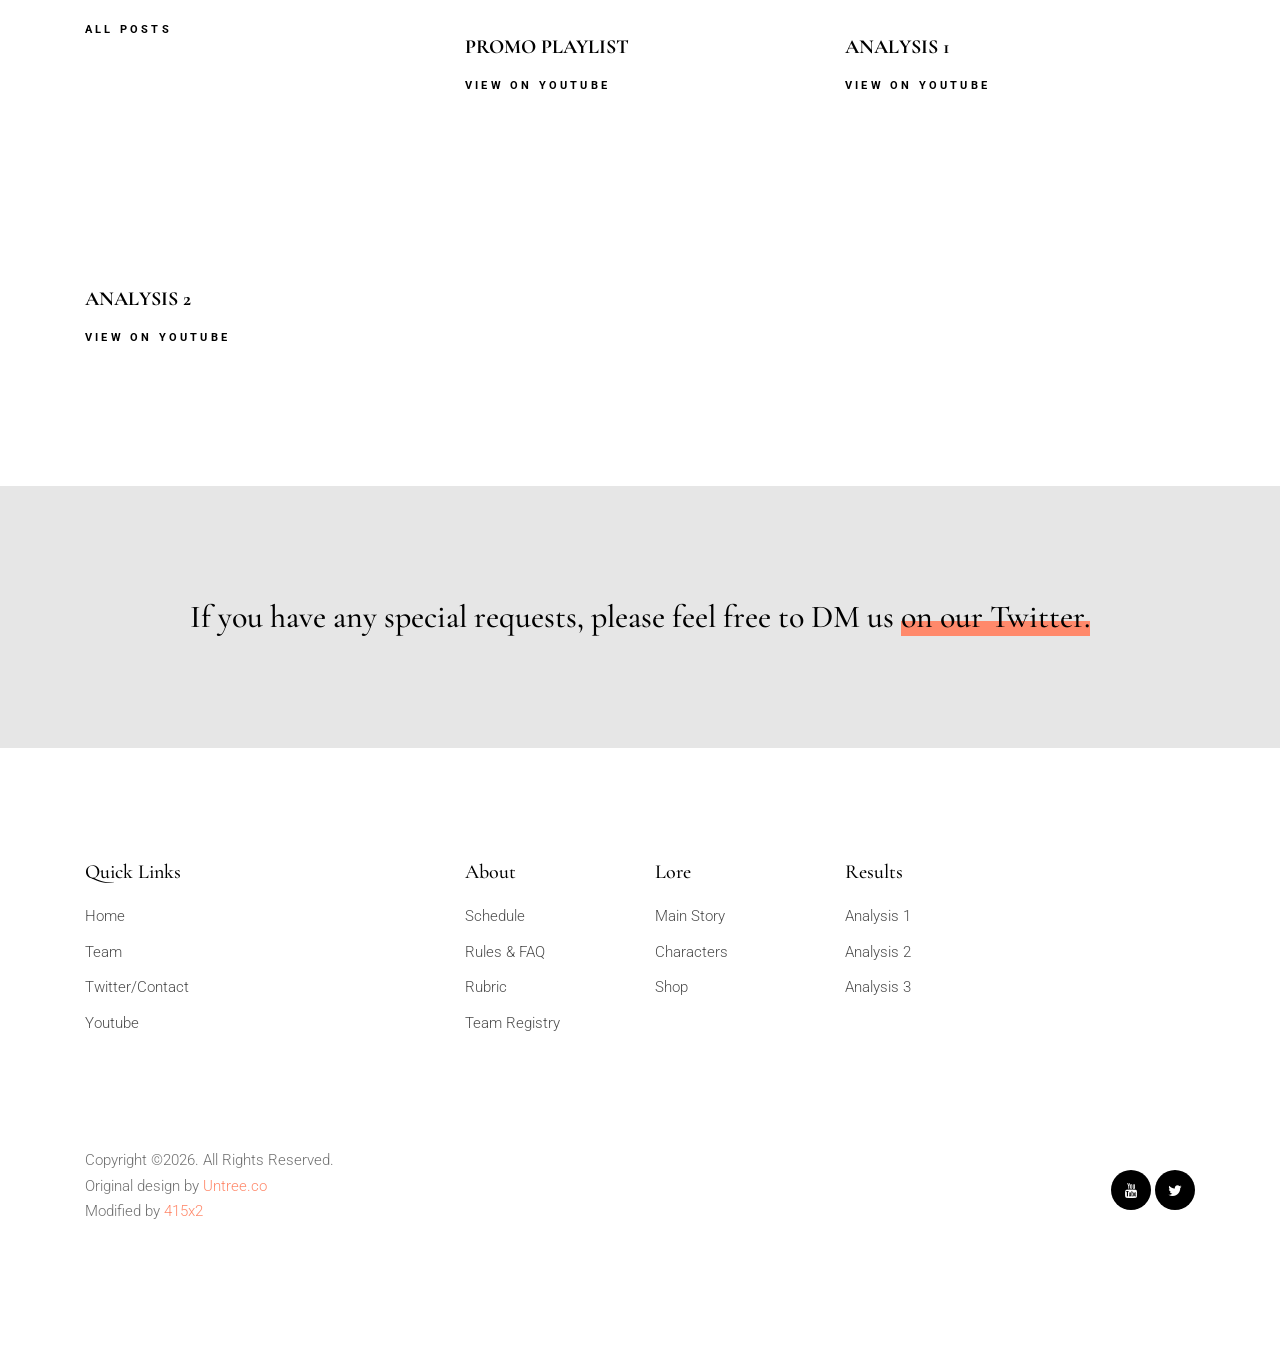
==== commit 2cfced24: "Update index.html" ====
--- a/index.html
+++ b/index.html
@@ -239,13 +239,12 @@
                 <div class="suite-excerpt">
                   <!-- COUNTDOWN -->
                   
-                  <iframe src="https://free.timeanddate.com/countdown/i8dvfjuf/n137/cf100/cm0/cu4/ct0/cs0/cacf28482/co1/cr0/ss0/cac000/cpcf28482/pct/tcfff/fs100/tatRound%202%20Ends/tacf28482/tptRound%202%20Ended/tpcf28482/iso2022-08-14T01:00:00" allowtransparency="true" frameborder="0" width="320" height="125"></iframe>
-                  <p>We hope all our guests have a pleasant trip.</p>
+                  <iframe src="https://free.timeanddate.com/countdown/i8dvfjuf/n137/cf100/cm0/cu4/ct0/cs0/cac000/co1/cr0/ss0/cacf28482/cpcf28482/pct/tcfff/fs100/szw320/szh135/tatRound%203%20Ends/tacf28482/tptRound%202%20Ended/tpcf28482/iso2022-12-11T01:00:00" allowtransparency="true" frameborder="0" width="320" height="135"></iframe>
                   
                 
                   <!--INSERT GOOGLE FORM LINK HERE-->
                     
-                  <p><a href="https://forms.gle/NWZv9JtgUSenDTMS6" class="readmore">Round 2 Submission</a><br>
+                  <p><a href="https://forms.gle/rx7v7Fqy5KsrhCPu8" class="readmore">Round 3 Submission</a><br>
                   
                   </div>
               </div>
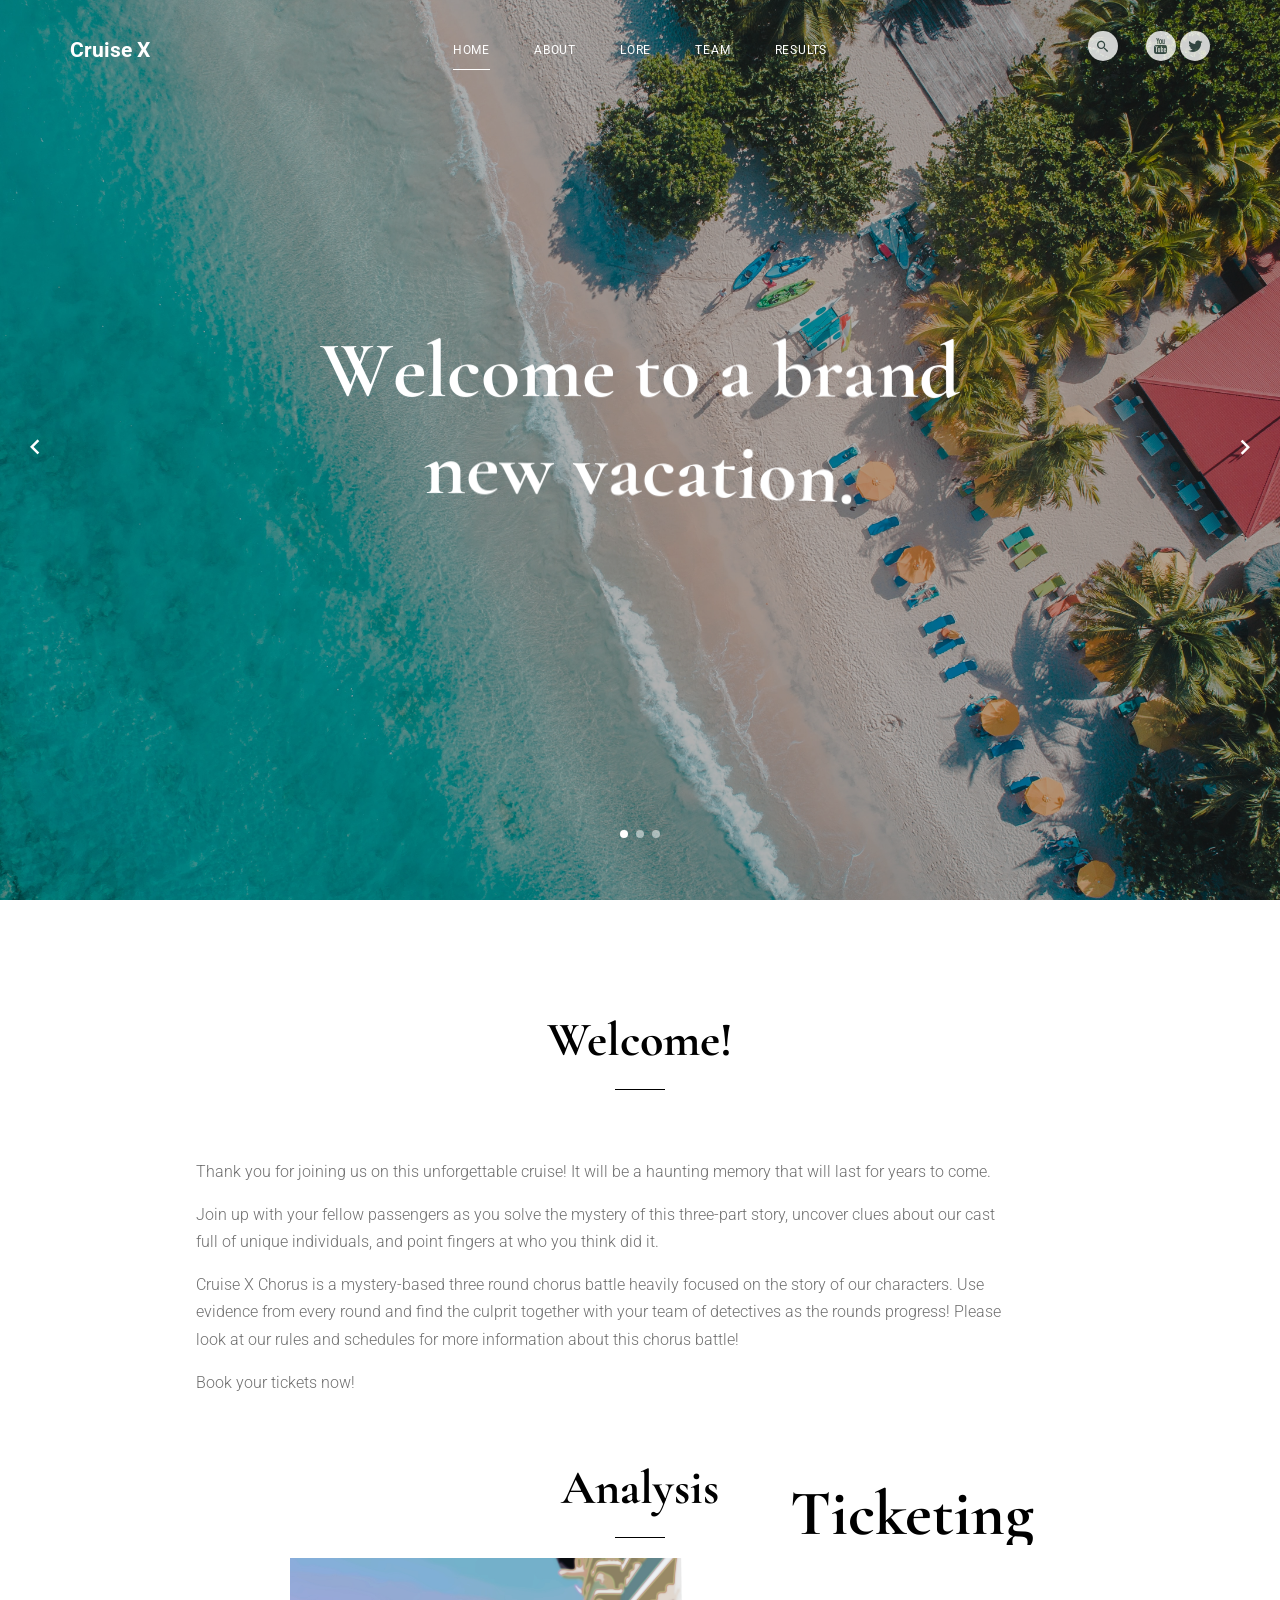
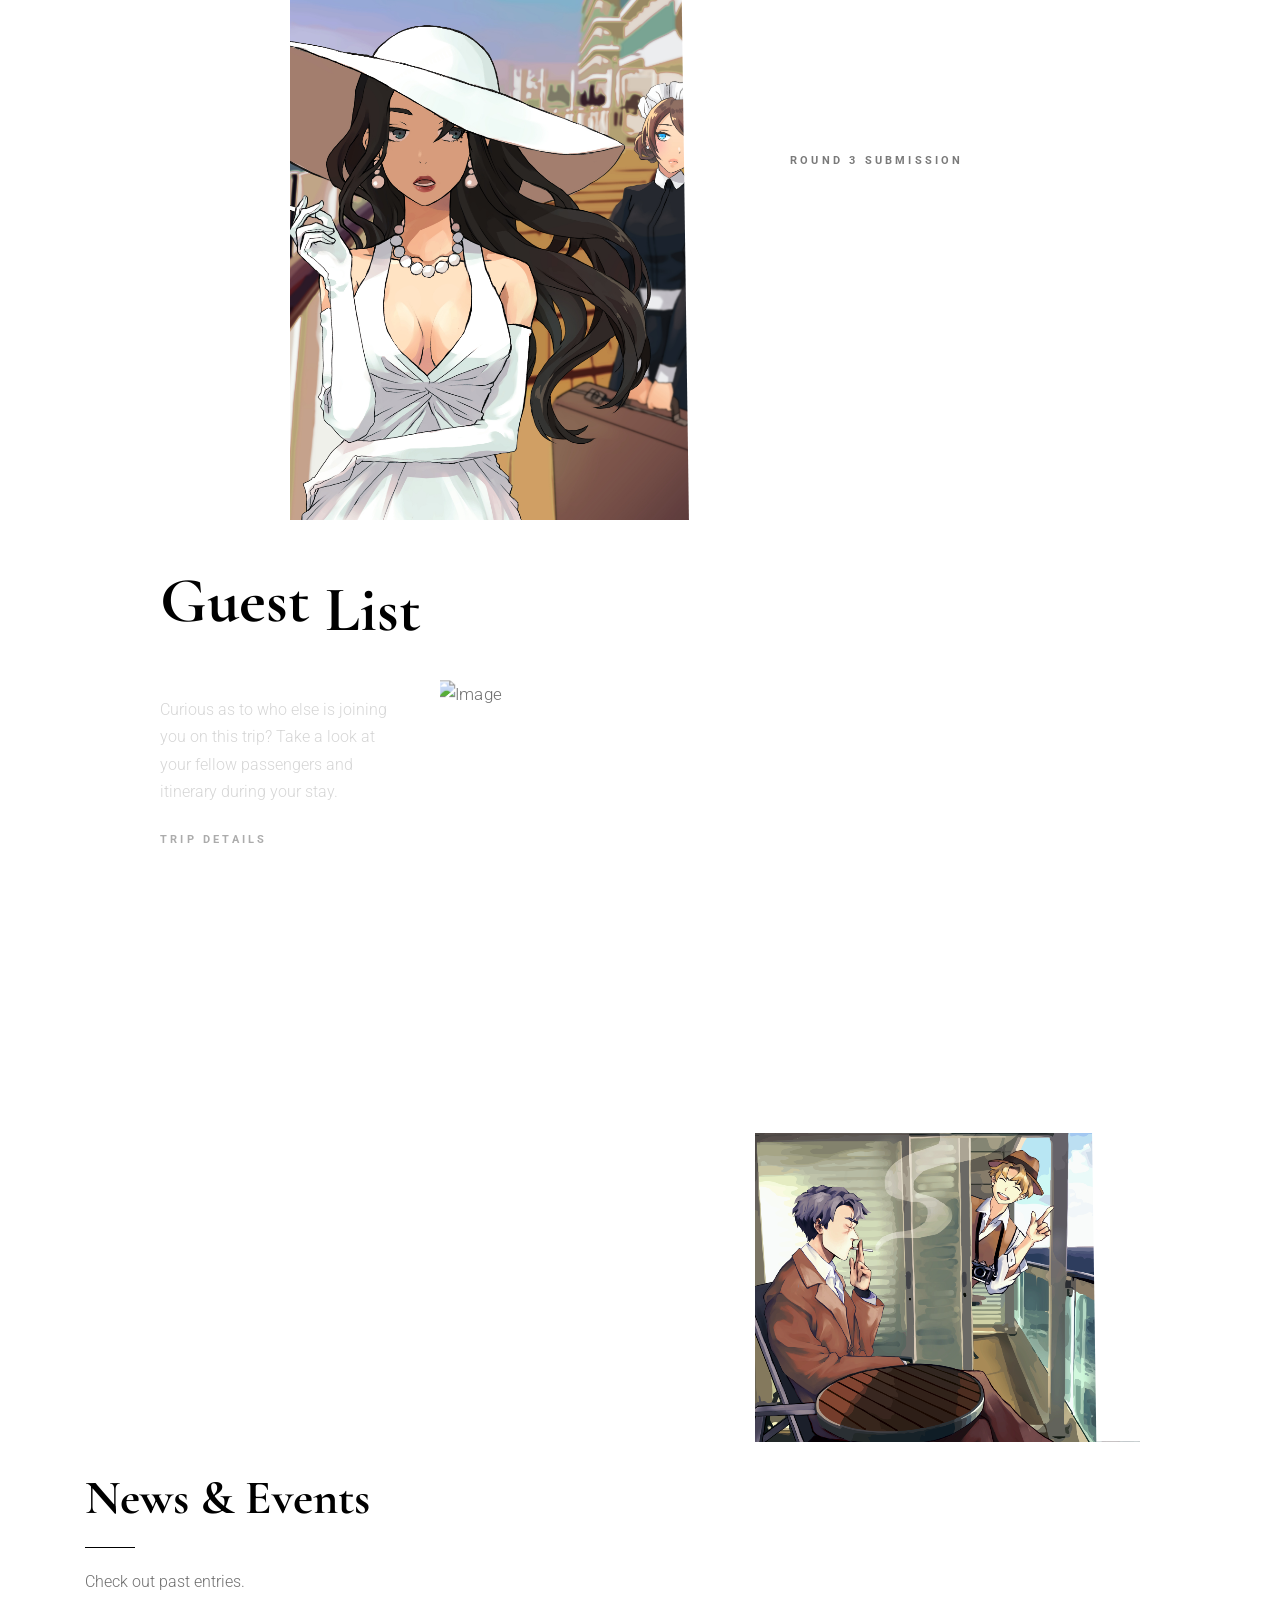
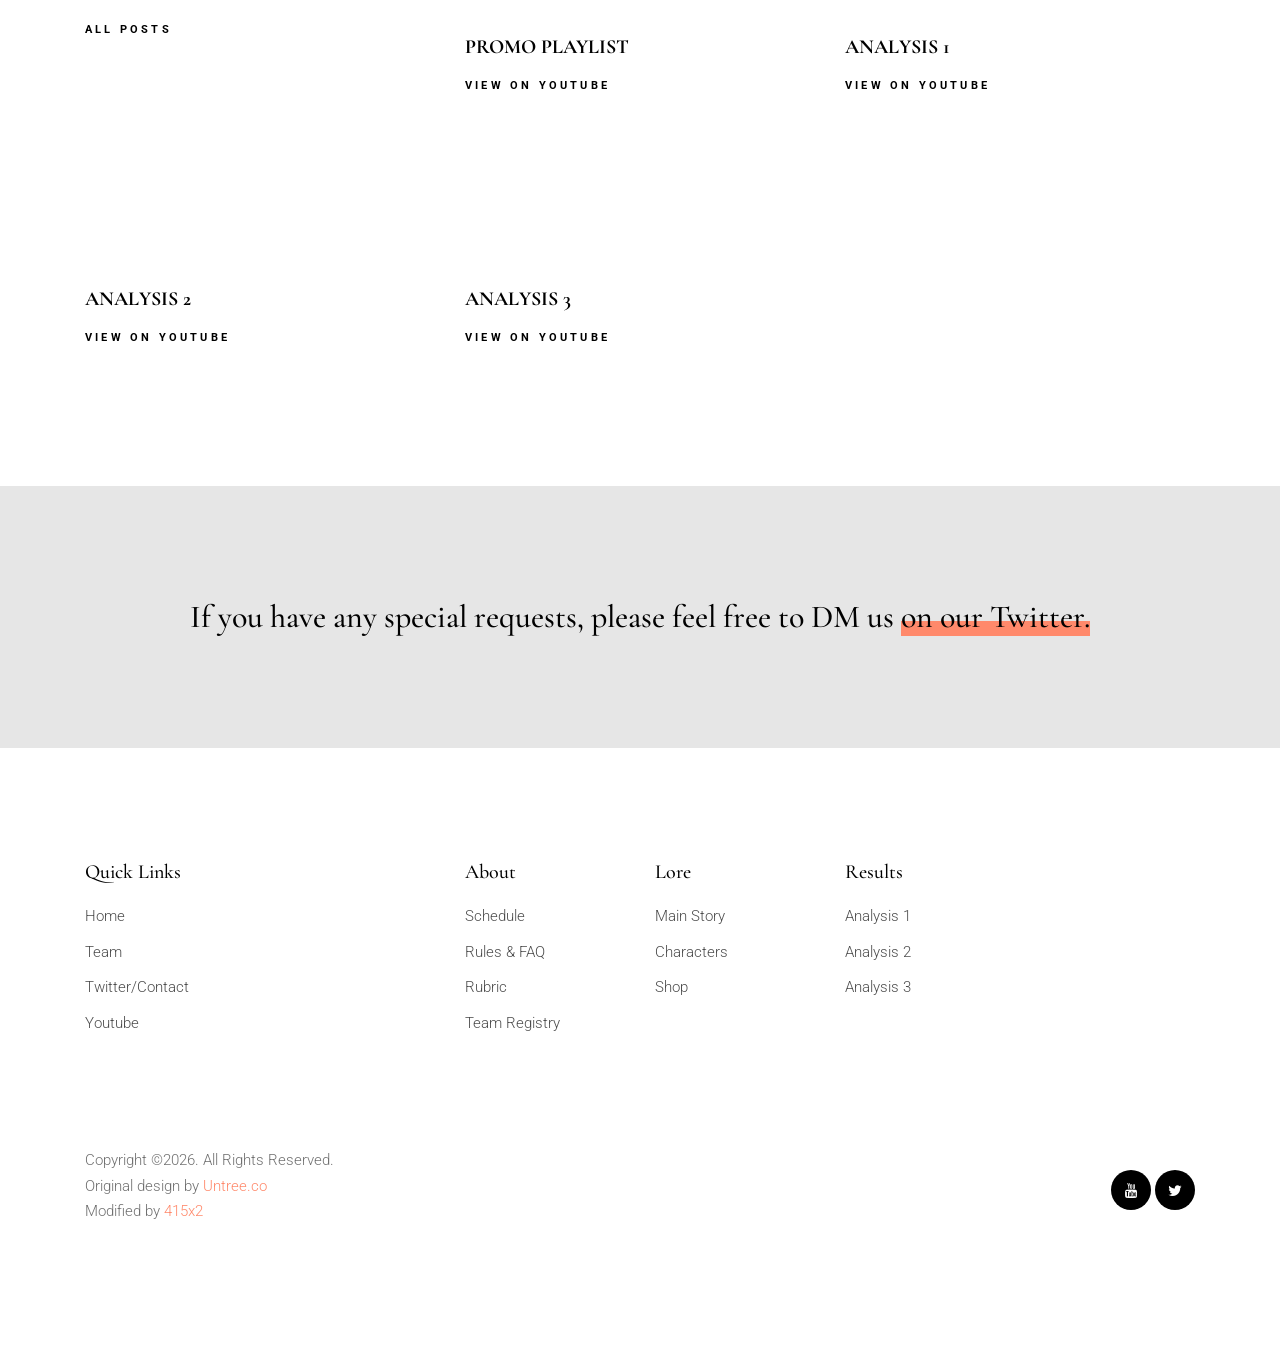
==== commit 7f94e615: "Update index.html" ====
--- a/index.html
+++ b/index.html
@@ -324,6 +324,16 @@
                 </div>
               </div>
 
+              <div class="col-md-4">
+                <div class="post-entry" data-aos="fade-up" data-aos-delay="200">
+                  <iframe width="280" height="157" src="https://www.youtube.com/embed/videoseries?list=PLbEowLbeDGX8HE4IEcUS1VUpRr0AfQt8F" title="YouTube video player" frameborder="0" allow="accelerometer; autoplay; clipboard-write; encrypted-media; gyroscope; picture-in-picture" allowfullscreen></iframe>
+                  <div class="post-entry-contents">
+                    <h3>ANALYSIS 3</h3>
+                    <p><a href="https://youtube.com/playlist?list=PLbEowLbeDGX8HE4IEcUS1VUpRr0AfQt8F" class="readmore">View on Youtube</a></p>
+                  </div>
+                </div>
+              </div>
+
             </div>
           </div>
         </div>
